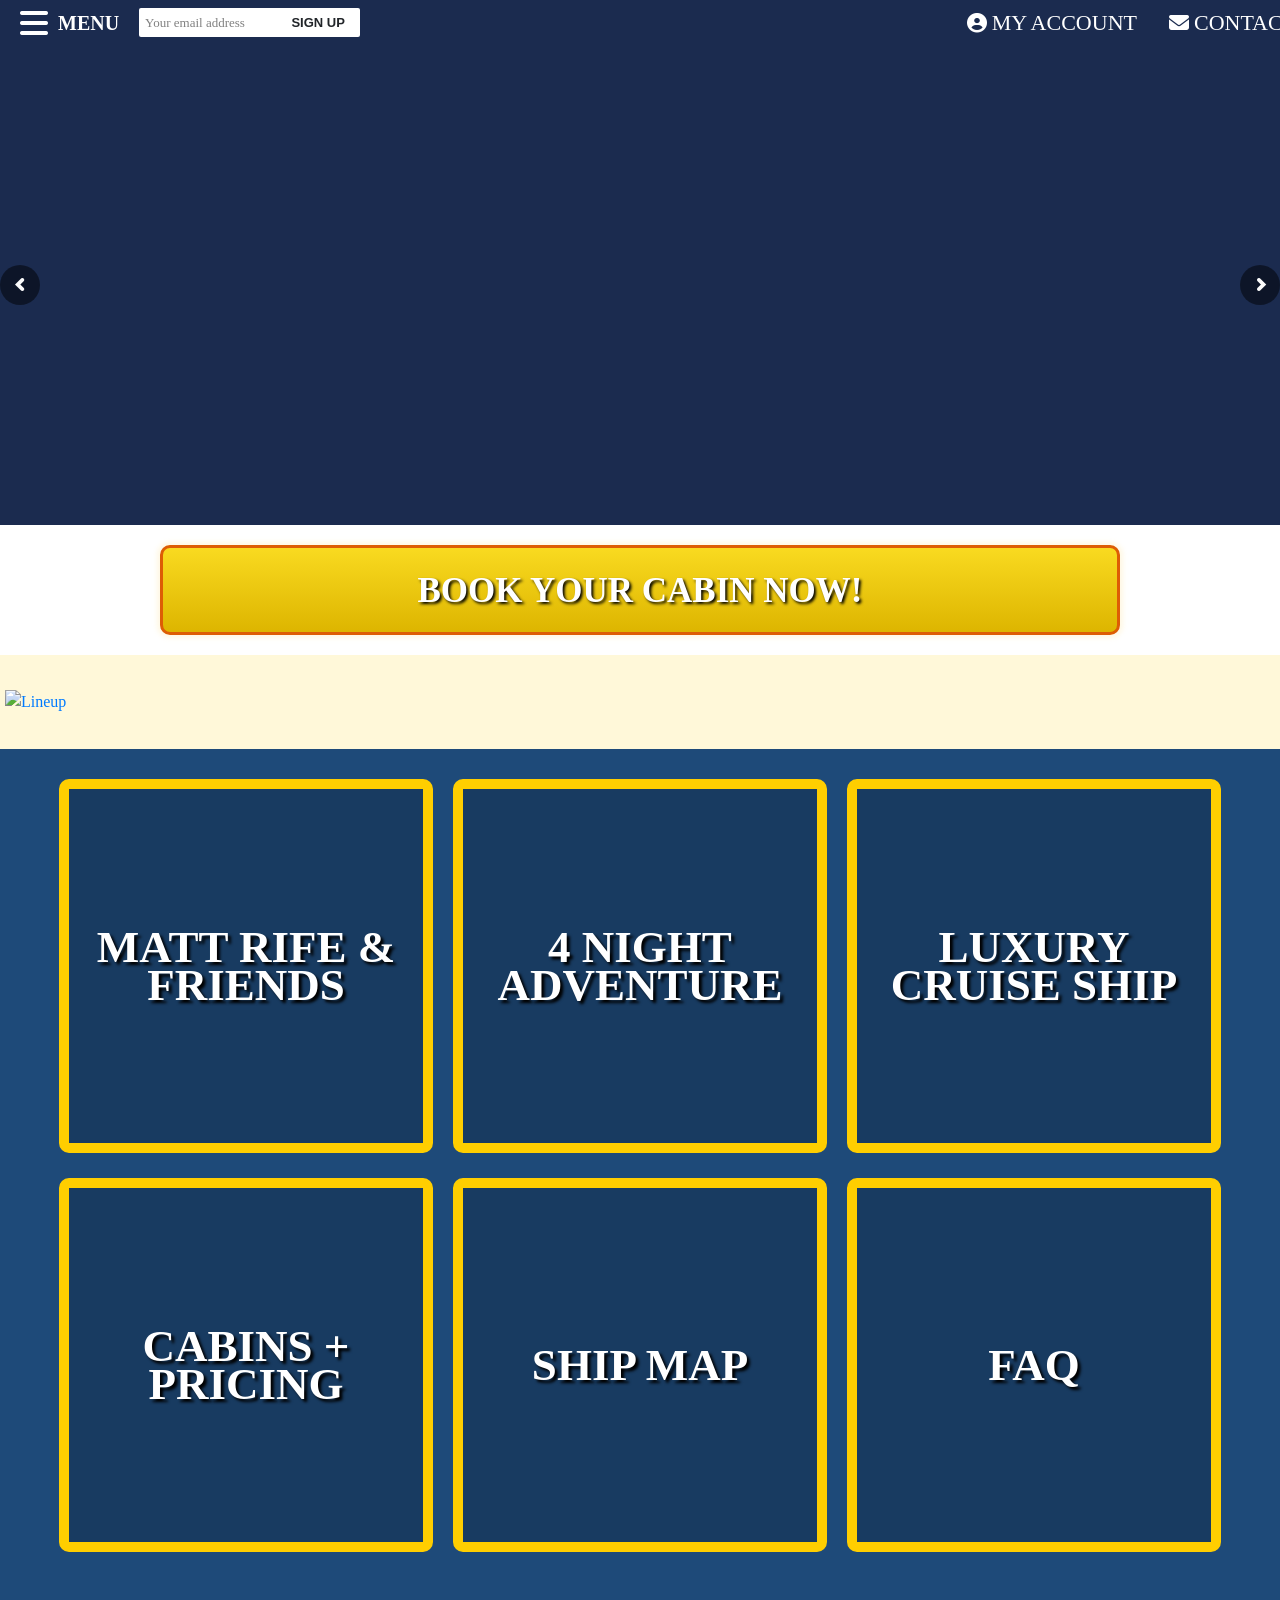
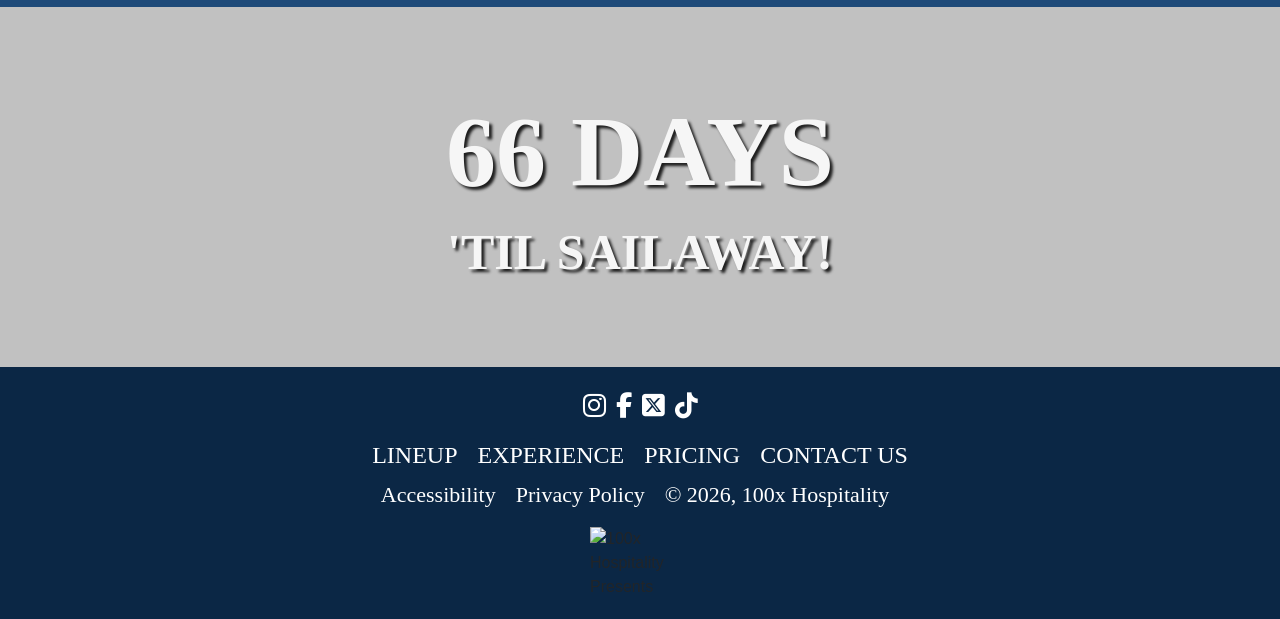
==== index.html @ 19cb4444 "initial commit" ====
<!DOCTYPE html>
<html class="no-js" lang="en-US">
<meta http-equiv="content-type" content="text/html;charset=UTF-8" />
<head>
  <meta charset="UTF-8" />
  <title>Suite Rife On Deck | Feb. 10-14, 2027 | MSC Poesia</title>
  <meta http-equiv="X-UA-Compatible" content="IE=edge">
  <meta name="viewport" content="width=device-width, initial-scale=1.0">
  <meta name="description" content="Matt Rife & friends take over the high seas for a 4 night comedy cruise aboard MSC Poesia!" />

    <!-- Fonts -->
    <link rel="preconnect" href="https://fonts.googleapis.com/">
    <link rel="preconnect" href="https://fonts.gstatic.com/" crossorigin>
    <link href="https://fonts.googleapis.com/css?family=Yanone+Kaffeesatz" rel="stylesheet">
    <link href="https://fonts.googleapis.com/css?family=Montserrat:700" rel="stylesheet">
    <link rel="stylesheet" href="https://cdn.jsdelivr.net/npm/@fortawesome/fontawesome-free@6.7.2/css/all.min.css">
    
    <!-- Theme core CSS (order matters — do not reorder) -->
    <link rel="stylesheet" href="assets/vendors/elementor-icons.css">
    <link rel="stylesheet" href="assets/vendors/elementor-frontend.css">
    <link rel="stylesheet" href="assets/vendors/magnific-popup.css">
    <link rel="stylesheet" href="assets/css/vendors.css">
    <link rel="stylesheet" href="assets/css/styles.css">
    <link rel="stylesheet" href="assets/css/blocks.css">
    <link rel="stylesheet" href="assets/css/custom-styles.css">
    <link rel="stylesheet" href="assets/css/homepage.css">
    <link rel="stylesheet" href="assets/vendors/revslider.css">

    <!-- Sticky nav positioning (real functional CSS — kept as-is) -->
    <style>
        section#announcement-bar.stuck { position: fixed; top: 0; width: 100%; }
        #nav-bar.stuck { top: 0px; }
        figure#book-now-button.stuck { top: 45px; }
        .page-template-infopages .stuck, #page-nav.stuck { top: 175px; }
        .page-nav { top: -175px; }
        .page-anchor { top: -215px; }

        @media (max-width:768px) {
            .page-template-infopages.hasAnnouncement #info-sidebar.stuck { top: 175px; }
        }
        @media (min-width:768px) {
            #info-sidebar { height: calc(100vh - 175px); }
        }
    </style>

    <!-- Custom design overrides (real, hand-authored styling — kept as-is) -->
    <style>
        .pt-header h4 { font-family: 'vinyl', sans-serif !important; }
        .countdown-inner h1 { text-shadow: 3px 3px 3px #000; opacity: 0.85 !important; }
        .pricing-grid .price-row-cell-header { background-color: #fcfcef; }
        .cta-item .grid-item-title { text-shadow: 3px 3px 3px #000; }
        .grid-item-title { line-height: 38px; }
        #book-now-inner #book-now-content { text-shadow: 2px 2px 3px #000000; }
        div#book-now-inner {
            border: 3px solid #dd5d05;
            box-shadow: 0px 0px 5px 3px rgba(255,245,219,0.75);
        }
        .button.lg-bttn, .lg-bttn.wp-block-button__link, button.lg-bttn[type="submit"] {
            padding: 10px 20px;
            font-size: 20px;
            margin: 0 10px;
            background-image: linear-gradient(#1e4a79, #3fadff);
            color: #ffffff;
        }
        .button.small-bttn, .small-bttn.wp-block-button__link, button.small-bttn[type="submit"] {
            font-size: 16px;
            width: 127px;
            padding: 10px 5px;
            background-image: linear-gradient(#1e4a79, #3fadff);
            color: #ffffff;
        }
        #deck-cross-section, #deck-map { height: 400px; }
        #sb_instagram .sbi_follow_btn a { font-size: 17px; }
        #nav-logo { margin-right: 0px !important; }
        #side-menu-inner li { padding: 0px 0px 0px 30px; }
        #nav-main .menu-item-has-children::after { font-size: 13px; }
        .pricing-grid .cell-content { font-size: 13px; }
        section#fp-lineup #fp-lineup-inner { padding: 5px 5px 5px 5px; }

        @media screen and (max-width: 765px) {
            section#fp-lineup { padding: 0px 0px 0px 0px !important; }
        }
        @media screen and (min-width:768px) {
            #social-bar-customer-support { right: -240px; }
        }
        #info-pages main .component-copy { text-align: justify; }
        .uai { left: 0px !important; top: 0px !important; bottom: 0px !important; }
        #side-menu-inner .fa-window-close { right: 25px; }

        @media (max-width: 768px) {
            div#book-now-inner #book-now-content {
                line-height: 25px !important;
                text-shadow: 2px 2px 3px #000000;
            }
        }
        #social-bar-customer-support { margin-right: 0px; }
        form textarea { width: 100%; }
        #hero-title h1 { text-shadow: 3px 3px 3px #000; opacity: 0.85; }
    </style>

    <!-- Favicons -->
    <link rel="icon" href="assets/images/favicon-32x32.png" sizes="32x32" />
    <link rel="icon" href="assets/images/favicon-192x192.png" sizes="192x192" />
    <link rel="apple-touch-icon" href="assets/images/favicon-180x180.png" />

    <script>
	window._tpt			??= {};
	window.SR7			??= {};
	_tpt.R				??= {};
	_tpt.R.fonts		??= {};
	_tpt.R.fonts.customFonts??= {};
	SR7.devMode			=  false;
	SR7.F 				??= {};
	SR7.G				??= {};
	SR7.LIB				??= {};
	SR7.E				??= {};
	SR7.E.gAddons		??= {};
	SR7.E.php 			??= {};
	SR7.E.nonce			= '4568f2b803';
	SR7.E.ajaxurl		= 'wp-admin/admin-ajax.html';
	SR7.E.resturl		= 'wp-json/index.html';
	SR7.E.slug_path		= 'revslider/revslider.html';
	SR7.E.slug			= 'revslider';
	SR7.E.plugin_url	= 'assets/vendors/';
	SR7.E.wp_plugin_url = 'assets/vendors/';
	SR7.E.revision		= '6.7.57';
	SR7.E.fontBaseUrl	= '';
	SR7.G.breakPoints 	= [1240,1024,768,480];
	SR7.G.fSUVW 		= false;
	SR7.E.modules 		= ['module','page','slide','layer','draw','animate','srtools','canvas','defaults','carousel','navigation','media','modifiers','migration'];
	SR7.E.libs 			= ['WEBGL'];
	SR7.E.css 			= ['csslp','cssbtns','cssfilters','cssnav','cssmedia'];
	SR7.E.resources		= {};
	SR7.E.ytnc			= false;
	SR7.JSON			??= {};
/*! Slider Revolution 7.0 - Page Processor */
!function(){"use strict";window.SR7??={},window._tpt??={},SR7.version="Slider Revolution 6.7.40",_tpt.getMobileZoom=()=>_tpt.is_mobile?document.documentElement.clientWidth/window.innerWidth:1,_tpt.getWinDim=function(t){_tpt.screenHeightWithUrlBar??=window.innerHeight;let e=SR7.F?.modal?.visible&&SR7.M[SR7.F.module.getIdByAlias(SR7.F.modal.requested)];_tpt.scrollBar=window.innerWidth!==document.documentElement.clientWidth||e&&window.innerWidth!==e.c.module.clientWidth,_tpt.winW=_tpt.getMobileZoom()*window.innerWidth-(_tpt.scrollBar||"prepare"==t?_tpt.scrollBarW??_tpt.mesureScrollBar():0),_tpt.winH=_tpt.getMobileZoom()*window.innerHeight,_tpt.winWAll=document.documentElement.clientWidth},_tpt.getResponsiveLevel=function(t,e){return SR7.G.fSUVW?_tpt.closestGE(t,window.innerWidth):_tpt.closestGE(t,_tpt.winWAll)},_tpt.mesureScrollBar=function(){let t=document.createElement("div");return t.className="RSscrollbar-measure",t.style.width="100px",t.style.height="100px",t.style.overflow="scroll",t.style.position="absolute",t.style.top="-9999px",document.body.appendChild(t),_tpt.scrollBarW=t.offsetWidth-t.clientWidth,document.body.removeChild(t),_tpt.scrollBarW},_tpt.loadCSS=async function(t,e,s){return s?_tpt.R.fonts.required[e].status=1:(_tpt.R[e]??={},_tpt.R[e].status=1),new Promise((i,n)=>{if(_tpt.isStylesheetLoaded(t))s?_tpt.R.fonts.required[e].status=2:_tpt.R[e].status=2,i();else{const o=document.createElement("link");o.rel="stylesheet";let l="text",r="css";o["type"]=l+"/"+r,o.href=t,o.onload=()=>{s?_tpt.R.fonts.required[e].status=2:_tpt.R[e].status=2,i()},o.onerror=()=>{s?_tpt.R.fonts.required[e].status=3:_tpt.R[e].status=3,n(new Error(`Failed to load CSS: ${t}`))},document.head.appendChild(o)}})},_tpt.addContainer=function(t){const{tag:e="div",id:s,class:i,datas:n,textContent:o,iHTML:l}=t,r=document.createElement(e);if(s&&""!==s&&(r.id=s),i&&""!==i&&(r.className=i),n)for(const[t,e]of Object.entries(n))"style"==t?r.style.cssText=e:r.setAttribute(`data-${t}`,e);return o&&(r.textContent=o),l&&(r.innerHTML=l),r},_tpt.collector=function(){return{fragment:new DocumentFragment,add(t){var e=_tpt.addContainer(t);return this.fragment.appendChild(e),e},append(t){t.appendChild(this.fragment)}}},_tpt.isStylesheetLoaded=function(t){let e=t.split("?")[0];return Array.from(document.querySelectorAll('link[rel="stylesheet"], link[rel="preload"]')).some(t=>t.href.split("?")[0]===e)},_tpt.preloader={requests:new Map,preloaderTemplates:new Map,show:function(t,e){if(!e||!t)return;const{type:s,color:i}=e;if(s<0||"off"==s)return;const n=`preloader_${s}`;let o=this.preloaderTemplates.get(n);o||(o=this.build(s,i),this.preloaderTemplates.set(n,o)),this.requests.has(t)||this.requests.set(t,{count:0});const l=this.requests.get(t);clearTimeout(l.timer),l.count++,1===l.count&&(l.timer=setTimeout(()=>{l.preloaderClone=o.cloneNode(!0),l.anim&&l.anim.kill(),void 0!==_tpt.gsap?l.anim=_tpt.gsap.fromTo(l.preloaderClone,1,{opacity:0},{opacity:1}):l.preloaderClone.classList.add("sr7-fade-in"),t.appendChild(l.preloaderClone)},150))},hide:function(t){if(!this.requests.has(t))return;const e=this.requests.get(t);e.count--,e.count<0&&(e.count=0),e.anim&&e.anim.kill(),0===e.count&&(clearTimeout(e.timer),e.preloaderClone&&(e.preloaderClone.classList.remove("sr7-fade-in"),e.anim=_tpt.gsap.to(e.preloaderClone,.3,{opacity:0,onComplete:function(){e.preloaderClone.remove()}})))},state:function(t){if(!this.requests.has(t))return!1;return this.requests.get(t).count>0},build:(t,e="#ffffff",s="")=>{if(t<0||"off"===t)return null;const i=parseInt(t);if(t="prlt"+i,isNaN(i))return null;if(_tpt.loadCSS(SR7.E.plugin_url+"public/css/preloaders/t"+i+".css","preloader_"+t),isNaN(i)||i<6){const n=`background-color:${e}`,o=1===i||2==i?n:"",l=3===i||4==i?n:"",r=_tpt.collector();["dot1","dot2","bounce1","bounce2","bounce3"].forEach(t=>r.add({tag:"div",class:t,datas:{style:l}}));const d=_tpt.addContainer({tag:"sr7-prl",class:`${t} ${s}`,datas:{style:o}});return r.append(d),d}{let n={};if(7===i){let t;e.startsWith("#")?(t=e.replace("#",""),t=`rgba(${parseInt(t.substring(0,2),16)}, ${parseInt(t.substring(2,4),16)}, ${parseInt(t.substring(4,6),16)}, `):e.startsWith("rgb")&&(t=e.slice(e.indexOf("(")+1,e.lastIndexOf(")")).split(",").map(t=>t.trim()),t=`rgba(${t[0]}, ${t[1]}, ${t[2]}, `),t&&(n.style=`border-top-color: ${t}0.65); border-bottom-color: ${t}0.15); border-left-color: ${t}0.65); border-right-color: ${t}0.15)`)}else 12===i&&(n.style=`background:${e}`);const o=[10,0,4,2,5,9,0,4,4,2][i-6],l=_tpt.collector(),r=l.add({tag:"div",class:"sr7-prl-inner",datas:n});Array.from({length:o}).forEach(()=>r.appendChild(l.add({tag:"span",datas:{style:`background:${e}`}})));const d=_tpt.addContainer({tag:"sr7-prl",class:`${t} ${s}`});return l.append(d),d}}},SR7.preLoader={show:(t,e)=>{"off"!==(SR7.M[t]?.settings?.pLoader?.type??"off")&&_tpt.preloader.show(e||SR7.M[t].c.module,SR7.M[t]?.settings?.pLoader??{color:"#fff",type:10})},hide:(t,e)=>{"off"!==(SR7.M[t]?.settings?.pLoader?.type??"off")&&_tpt.preloader.hide(e||SR7.M[t].c.module)},state:(t,e)=>_tpt.preloader.state(e||SR7.M[t].c.module)},_tpt.prepareModuleHeight=function(t){window.SR7.M??={},window.SR7.M[t.id]??={},"ignore"==t.googleFont&&(SR7.E.ignoreGoogleFont=!0);let e=window.SR7.M[t.id];if(null==_tpt.scrollBarW&&_tpt.mesureScrollBar(),e.c??={},e.states??={},e.settings??={},e.settings.size??={},t.fixed&&(e.settings.fixed=!0),e.c.module=document.querySelector("sr7-module#"+t.id),e.c.adjuster=e.c.module.getElementsByTagName("sr7-adjuster")[0],e.c.content=e.c.module.getElementsByTagName("sr7-content")[0],"carousel"==t.type&&(e.c.carousel=e.c.content.getElementsByTagName("sr7-carousel")[0]),null==e.c.module||null==e.c.module)return;t.plType&&t.plColor&&(e.settings.pLoader={type:t.plType,color:t.plColor}),void 0===t.plType||"off"===t.plType||SR7.preLoader.state(t.id)&&SR7.preLoader.state(t.id,e.c.module)||SR7.preLoader.show(t.id,e.c.module),_tpt.winW||_tpt.getWinDim("prepare"),_tpt.getWinDim();let s=""+e.c.module.dataset?.modal;"modal"==s||"true"==s||"undefined"!==s&&"false"!==s||(e.settings.size.fullWidth=t.size.fullWidth,e.LEV??=_tpt.getResponsiveLevel(window.SR7.G.breakPoints,t.id),t.vpt=_tpt.fillArray(t.vpt,5),e.settings.vPort=t.vpt[e.LEV],void 0!==t.el&&"720"==t.el[4]&&t.gh[4]!==t.el[4]&&"960"==t.el[3]&&t.gh[3]!==t.el[3]&&"768"==t.el[2]&&t.gh[2]!==t.el[2]&&delete t.el,e.settings.size.height=null==t.el||null==t.el[e.LEV]||0==t.el[e.LEV]||"auto"==t.el[e.LEV]?_tpt.fillArray(t.gh,5,-1):_tpt.fillArray(t.el,5,-1),e.settings.size.width=_tpt.fillArray(t.gw,5,-1),e.settings.size.minHeight=_tpt.fillArray(t.mh??[0],5,-1),e.cacheSize={fullWidth:e.settings.size?.fullWidth,fullHeight:e.settings.size?.fullHeight},void 0!==t.off&&(t.off?.t&&(e.settings.size.m??={})&&(e.settings.size.m.t=t.off.t),t.off?.b&&(e.settings.size.m??={})&&(e.settings.size.m.b=t.off.b),t.off?.l&&(e.settings.size.p??={})&&(e.settings.size.p.l=t.off.l),t.off?.r&&(e.settings.size.p??={})&&(e.settings.size.p.r=t.off.r),e.offsetPrepared=!0),_tpt.updatePMHeight(t.id,t,!0))},_tpt.updatePMHeight=(t,e,s)=>{let i=SR7.M[t];var n=i.settings.size.fullWidth?_tpt.winW:i.c.module.parentNode.offsetWidth;n=0===n||isNaN(n)?_tpt.winW:n;let o=i.settings.size.width[i.LEV]||i.settings.size.width[i.LEV++]||i.settings.size.width[i.LEV--]||n,l=i.settings.size.height[i.LEV]||i.settings.size.height[i.LEV++]||i.settings.size.height[i.LEV--]||0,r=i.settings.size.minHeight[i.LEV]||i.settings.size.minHeight[i.LEV++]||i.settings.size.minHeight[i.LEV--]||0;if(l="auto"==l?0:l,l=parseInt(l),"carousel"!==e.type&&(n-=parseInt(e.onw??0)||0),i.MP=!i.settings.size.fullWidth&&n<o||_tpt.winW<o?Math.min(1,n/o):1,e.size.fullScreen||e.size.fullHeight){let t=parseInt(e.fho)||0,s=(""+e.fho).indexOf("%")>-1;e.newh=_tpt.winH-(s?_tpt.winH*t/100:t)}else e.newh=i.MP*Math.max(l,r);if(e.newh+=(parseInt(e.onh??0)||0)+(parseInt(e.carousel?.pt)||0)+(parseInt(e.carousel?.pb)||0),void 0!==e.slideduration&&(e.newh=Math.max(e.newh,parseInt(e.slideduration)/3)),e.shdw&&_tpt.buildShadow(e.id,e),i.c.adjuster.style.height=e.newh+"px",i.c.module.style.height=e.newh+"px",i.c.content.style.height=e.newh+"px",i.states.heightPrepared=!0,i.dims??={},i.dims.moduleRect=i.c.module.getBoundingClientRect(),i.c.content.style.left="-"+i.dims.moduleRect.left+"px",!i.settings.size.fullWidth)return s&&requestAnimationFrame(()=>{n!==i.c.module.parentNode.offsetWidth&&_tpt.updatePMHeight(e.id,e)}),void _tpt.bgStyle(e.id,e,window.innerWidth==_tpt.winW,!0);_tpt.bgStyle(e.id,e,window.innerWidth==_tpt.winW,!0),requestAnimationFrame(function(){s&&requestAnimationFrame(()=>{n!==i.c.module.parentNode.offsetWidth&&_tpt.updatePMHeight(e.id,e)})}),i.earlyResizerFunction||(i.earlyResizerFunction=function(){requestAnimationFrame(function(){_tpt.getWinDim(),_tpt.moduleDefaults(e.id,e),_tpt.updateSlideBg(t,!0)})},window.addEventListener("resize",i.earlyResizerFunction))},_tpt.buildShadow=function(t,e){let s=SR7.M[t];null==s.c.shadow&&(s.c.shadow=document.createElement("sr7-module-shadow"),s.c.shadow.classList.add("sr7-shdw-"+e.shdw),s.c.content.appendChild(s.c.shadow))},_tpt.bgStyle=async(t,e,s,i,n)=>{const o=SR7.M[t];if((e=e??o.settings).fixed&&!o.c.module.classList.contains("sr7-top-fixed")&&(o.c.module.classList.add("sr7-top-fixed"),o.c.module.style.position="fixed",o.c.module.style.width="100%",o.c.module.style.top="0px",o.c.module.style.left="0px",o.c.module.style.pointerEvents="none",o.c.module.style.zIndex=5e3,o.c.content.style.pointerEvents="none"),null==o.c.bgcanvas){let t=document.createElement("sr7-module-bg"),l=!1;if("string"==typeof e?.bg?.color&&e?.bg?.color.includes("{"))if(_tpt.gradient&&_tpt.gsap)e.bg.color=_tpt.gradient.convert(e.bg.color);else try{let t=JSON.parse(e.bg.color);(t?.orig||t?.string)&&(e.bg.color=JSON.parse(e.bg.color))}catch(t){return}let r="string"==typeof e?.bg?.color?e?.bg?.color||"transparent":e?.bg?.color?.string??e?.bg?.color?.orig??e?.bg?.color?.color??"transparent";if(t.style["background"+(String(r).includes("grad")?"":"Color")]=r,("transparent"!==r||n)&&(l=!0),o.offsetPrepared&&(t.style.visibility="hidden"),e?.bg?.image?.src&&(t.style.backgroundImage=`url(%24%7be1d2c.html?.bg?.image.src})`,t.style.backgroundSize=""==(e.bg.image?.size??"")?"cover":e.bg.image.size,t.style.backgroundPosition=e.bg.image.position,t.style.backgroundRepeat=""==e.bg.image.repeat||null==e.bg.image.repeat?"no-repeat":e.bg.image.repeat,l=!0),!l)return;o.c.bgcanvas=t,e.size.fullWidth?t.style.width=_tpt.winW-(s&&_tpt.winH<document.body.offsetHeight?_tpt.scrollBarW:0)+"px":i&&(t.style.width=o.c.module.offsetWidth+"px"),e.sbt?.use?o.c.content.appendChild(o.c.bgcanvas):o.c.module.appendChild(o.c.bgcanvas)}o.c.bgcanvas.style.height=void 0!==e.newh?e.newh+"px":("carousel"==e.type?o.dims.module.h:o.dims.content.h)+"px",o.c.bgcanvas.style.left=!s&&e.sbt?.use||o.c.bgcanvas.closest("SR7-CONTENT")?"0px":"-"+(o?.dims?.moduleRect?.left??0)+"px"},_tpt.updateSlideBg=function(t,e){const s=SR7.M[t];let i=s.settings;s?.c?.bgcanvas&&(i.size.fullWidth?s.c.bgcanvas.style.width=_tpt.winW-(e&&_tpt.winH<document.body.offsetHeight?_tpt.scrollBarW:0)+"px":preparing&&(s.c.bgcanvas.style.width=s.c.module.offsetWidth+"px"))},_tpt.moduleDefaults=(t,e)=>{let s=SR7.M[t];null!=s&&null!=s.c&&null!=s.c.module&&(s.dims??={},s.dims.moduleRect=s.c.module.getBoundingClientRect(),s.c.content.style.left="-"+s.dims.moduleRect.left+"px",s.c.content.style.width=_tpt.winW-_tpt.scrollBarW+"px","carousel"==e.type&&(s.c.module.style.overflow="visible"),_tpt.bgStyle(t,e,window.innerWidth==_tpt.winW))},_tpt.getOffset=t=>{var e=t.getBoundingClientRect(),s=window.pageXOffset||document.documentElement.scrollLeft,i=window.pageYOffset||document.documentElement.scrollTop;return{top:e.top+i,left:e.left+s}},_tpt.fillArray=function(t,e){let s,i;t=Array.isArray(t)?t:[t];let n=Array(e),o=t.length;for(i=0;i<t.length;i++)n[i+(e-o)]=t[i],null==s&&"#"!==t[i]&&(s=t[i]);for(let t=0;t<e;t++)void 0!==n[t]&&"#"!=n[t]||(n[t]=s),s=n[t];return n},_tpt.closestGE=function(t,e){let s=Number.MAX_VALUE,i=-1;for(let n=0;n<t.length;n++)t[n]-1>=e&&t[n]-1-e<s&&(s=t[n]-1-e,i=n);return++i}}();</script>
</head>
<body class="home wp-singular page-template-default page page-id-7 wp-custom-logo wp-theme-c9theme manage-default ally-default esm-default elementor-default elementor-page elementor-page-7  " data-template="base.twig">
  <section id="lineup-cards" role="contentinfo" aria-label="Artist Card">
  <div class="lineup-cards-bg" role="none"></div>

  <nav id="lineup-card-nav-top" aria-label="Artist Card Navigation" role="navigation">
    <i class="fas fa-arrow-left prev-artist" role="button" aria-label="Previous Artist"></i>
    <i id="lineup-card-exit" class="fas fa-times" role="button" aria-label="Exit Card"></i>
    <i class="next-artist fas fa-arrow-right" aria-label="Next Artist"></i>
  </nav>

  <div class="card">
    <div class="main-img"></div>
    <h3 class="title"></h3>

    <div class="set-times">
      <h4>SET TIMES</h4>
      <div class="set-times-inner"></div>
    </div>

    <div class="bio"></div>
    <div class="video-embed"></div>

    <div class="socials">
      <a class="fb" target="_blank" href="https://www.facebook.com/suiterifeondeck"><i class="fab fa-facebook-f"></i></a>
      <a class="twitter" target="_blank" href="https://x.com/suiterifeondeck"><i class="fab fa-twitter"></i></a>
      <a class="insta" target="_blank" href="https://www.instagram.com/suiterifeondeck"><i class="fab fa-instagram"></i></a>
      <a class="yt" target="_blank" href="#"><i class="fab fa-youtube"></i></a>
      <a class="spotify" target="_blank" href="#"><i class="fab fa-spotify"></i></a>
    </div>

    <div class="pagination">
      <div class="prev-artist">
        <i class="far fa-arrow-alt-circle-left"></i><h5>Previous Artist</h5>
      </div>
      <div class="next-artist">
        <h5>Next Artist</h5><i class="far fa-arrow-alt-circle-right"></i>
      </div>
    </div>
  </div>
</section>

<div id="parallax-mirror"></div>

		<header class="announcementSticky">
  <div class="wrapper header-inner header-frontpage">

    <section id="announcement-bar"></section>

    <section id="nav-bar">
      <div id="nav-bar-inner">
        <div class="nav-bar-left">
          <div class="side-menu-bttn" role="button">
            <i class="fa-solid fa-bars menu-button"></i>
            <h5>MENU</h5>
          </div>

          <form id="header-signup-form">
  <div class="mc4wp-form-fields">
    <div id="header-signup">
      <input type="email" name="EMAIL" placeholder="Your email address" required />
      <i class="fas fa-envelope"></i>
      <input type="submit" value="Sign up" />
    </div>
  </div>
</form>
        </div>

        <div class="nav-bar-right" id="social-bar-customer-support">
          <a target="_blank" href="login.html">
            <i class="fas fa-user-circle"></i><span>My Account</span>
          </a>
          <a href="contact.html">
            <i class="fas fa-envelope"></i><span>Contact Us</span>
          </a>

          <div id="nav-logo">
            <a href="index.html">
              <img src="https://suiterifeondeck.com/wp-content/uploads/2026/07/srod2027_nav-logo.svg" alt="Suite Rife On Deck" />
            </a>
          </div>
        </div>
      </div>
    </section>

    <section id="header-art">
      <sr7-module data-alias="home-slider" data-id="8" id="SR7_8_1" class="rs-ov-hidden" data-version="6.7.57">
        <sr7-adjuster></sr7-adjuster>
        <sr7-content>
          <sr7-slide id="SR7_8_1-16" data-key="16">
            <sr7-bg id="SR7_8_1-16-13" class="sr7-layer">
              <noscript><img src="https://suiterifeondeck.com/wp-content/uploads/2026/07/srod2027-primary-header-bkg-1.webp" alt="srod2027-primary-header-bkg-1"></noscript>
            </sr7-bg>
          </sr7-slide>
          <sr7-slide id="SR7_8_1-18" data-key="18">
            <sr7-bg id="SR7_8_1-18-14" class="sr7-layer">
              <noscript><img src="https://suiterifeondeck.com/wp-content/uploads/2026/07/Water-bkg-1.webp" alt="Water-bkg-1"></noscript>
            </sr7-bg>
          </sr7-slide>
          <sr7-slide id="SR7_8_1-19" data-key="19">
            <sr7-bg id="SR7_8_1-19-15" class="sr7-layer">
              <noscript><img src="https://suiterifeondeck.com/wp-content/uploads/2026/07/srod2027_temp_Primary-header-3.webp" alt="srod2027_temp_Primary-header"></noscript>
            </sr7-bg>
          </sr7-slide>
          <sr7-slide id="SR7_8_1-17" data-key="17"></sr7-slide>
        </sr7-content>

        <image_lists style="display:none">
  <img data-src="https://suiterifeondeck.com/wp-content/uploads/2026/07/srod2027-primary-mobile-bkg-1.webp" data-libid="11374" data-lib="medialibrary" title="srod2027-primary-mobile-bkg-1" width="0" height="0" data-dbsrc="Ly9zdWl0ZXJpZmVvbmRlY2suY29tL3dwLWNvbnRlbnQvdXBsb2Fkcy8yMDI2LzA3L3Nyb2QyMDI3LXByaW1hcnktbW9iaWxlLWJrZy0xLndlYnA="/>
  <img data-src="https://suiterifeondeck.com/wp-content/uploads/2026/07/srod2027-primary-header-logo-mobile.png" data-libid="11375" data-lib="medialibrary" title="srod2027-primary-header-logo-mobile" width="0" height="0" data-dbsrc="Ly9zdWl0ZXJpZmVvbmRlY2suY29tL3dwLWNvbnRlbnQvdXBsb2Fkcy8yMDI2LzA3L3Nyb2QyMDI3LXByaW1hcnktaGVhZGVyLWxvZ28tbW9iaWxlLnBuZw=="/>
  <img data-src="https://suiterifeondeck.com/wp-content/uploads/2026/07/srod2027-primary-header-logo.png" data-libid="11361" data-lib="medialibrary" title="srod2027-primary-header-logo" width="0" height="0" data-dbsrc="Ly9zdWl0ZXJpZmVvbmRlY2suY29tL3dwLWNvbnRlbnQvdXBsb2Fkcy8yMDI2LzA3L3Nyb2QyMDI3LXByaW1hcnktaGVhZGVyLWxvZ28ucG5n"/>
  <img data-src="https://suiterifeondeck.com/wp-content/uploads/2026/07/srod2027-mr.webp" data-libid="11359" data-lib="medialibrary" title="srod2027-mr" width="0" height="0" data-dbsrc="Ly9zdWl0ZXJpZmVvbmRlY2suY29tL3dwLWNvbnRlbnQvdXBsb2Fkcy8yMDI2LzA3L3Nyb2QyMDI3LW1yLndlYnA="/>
  <img data-src="https://suiterifeondeck.com/wp-content/uploads/2026/07/srod2027-header-tags.png" data-libid="11358" data-lib="medialibrary" title="srod2027-header-tags" width="0" height="0" data-dbsrc="Ly9zdWl0ZXJpZmVvbmRlY2suY29tL3dwLWNvbnRlbnQvdXBsb2Fkcy8yMDI2LzA3L3Nyb2QyMDI3LWhlYWRlci10YWdzLnBuZw=="/>
  <img data-src="https://suiterifeondeck.com/wp-content/uploads/2026/07/srod2027-mr-mobile.webp" data-libid="11373" data-lib="medialibrary" title="srod2027-mr-mobile" width="0" height="0" data-dbsrc="Ly9zdWl0ZXJpZmVvbmRlY2suY29tL3dwLWNvbnRlbnQvdXBsb2Fkcy8yMDI2LzA3L3Nyb2QyMDI3LW1yLW1vYmlsZS53ZWJw"/>
  <img data-src="https://suiterifeondeck.com/wp-content/uploads/2026/07/srod2027-primary-header-bkg-1.webp" data-libid="11360" data-lib="medialibrary" title="srod2027-primary-header-bkg-1" width="0" height="0" data-dbsrc="Ly9zdWl0ZXJpZmVvbmRlY2suY29tL3dwLWNvbnRlbnQvdXBsb2Fkcy8yMDI2LzA3L3Nyb2QyMDI3LXByaW1hcnktaGVhZGVyLWJrZy0xLndlYnA="/>
  <img data-src="https://suiterifeondeck.com/wp-content/uploads/2019/04/c9-hero-logo.png" data-libid="616" data-lib="medialibrary" width="0" height="0" data-dbsrc="Ly9zdWl0ZXJpZmVvbmRlY2suY29tL3dwLWNvbnRlbnQvdXBsb2Fkcy8yMDE5LzA0L2M5LWhlcm8tbG9nby5wbmc="/>
  <img data-src="https://suiterifeondeck.com/wp-content/uploads/2026/07/slide_lineup-1.webp" data-libid="11420" data-lib="medialibrary" title="slide_lineup-1" width="0" height="0" data-dbsrc="Ly9zdWl0ZXJpZmVvbmRlY2suY29tL3dwLWNvbnRlbnQvdXBsb2Fkcy8yMDI2LzA3L3NsaWRlX2xpbmV1cC0xLndlYnA="/>
  <img data-src="https://suiterifeondeck.com/wp-content/uploads/2026/07/slide_lineup-2.webp" data-libid="11421" data-lib="medialibrary" title="slide_lineup-2" width="0" height="0" data-dbsrc="Ly9zdWl0ZXJpZmVvbmRlY2suY29tL3dwLWNvbnRlbnQvdXBsb2Fkcy8yMDI2LzA3L3NsaWRlX2xpbmV1cC0yLndlYnA="/>
  <img data-src="https://suiterifeondeck.com/wp-content/uploads/2026/07/slide_lineup-3.webp" data-libid="11422" data-lib="medialibrary" title="slide_lineup-3" width="0" height="0" data-dbsrc="Ly9zdWl0ZXJpZmVvbmRlY2suY29tL3dwLWNvbnRlbnQvdXBsb2Fkcy8yMDI2LzA3L3NsaWRlX2xpbmV1cC0zLndlYnA="/>
  <img data-src="https://suiterifeondeck.com/wp-content/uploads/2026/07/Water-bkg-1.webp" data-libid="11419" data-lib="medialibrary" title="Water-bkg-1" width="0" height="0" data-dbsrc="Ly9zdWl0ZXJpZmVvbmRlY2suY29tL3dwLWNvbnRlbnQvdXBsb2Fkcy8yMDI2LzA3L1dhdGVyLWJrZy0xLndlYnA="/>
  <img data-src="https://suiterifeondeck.com/wp-content/uploads/2026/07/slide_payment-2-rev3.webp" data-libid="11627" data-lib="medialibrary" title="slide_payment-2-rev3" width="0" height="0" data-dbsrc="Ly9zdWl0ZXJpZmVvbmRlY2suY29tL3dwLWNvbnRlbnQvdXBsb2Fkcy8yMDI2LzA3L3NsaWRlX3BheW1lbnQtMi1yZXYzLndlYnA="/>
  <img data-src="https://suiterifeondeck.com/wp-content/uploads/2026/07/slide_payment-2-rev2.webp" data-libid="11589" data-lib="medialibrary" title="slide_payment-2-rev2" width="0" height="0" data-dbsrc="Ly9zdWl0ZXJpZmVvbmRlY2suY29tL3dwLWNvbnRlbnQvdXBsb2Fkcy8yMDI2LzA3L3NsaWRlX3BheW1lbnQtMi1yZXYyLndlYnA="/>
  <img data-src="https://suiterifeondeck.com/wp-content/uploads/2026/07/slide_mobile-payment-2-rev3.webp" data-libid="11626" data-lib="medialibrary" title="slide_mobile-payment-2-rev3" width="0" height="0" data-dbsrc="Ly9zdWl0ZXJpZmVvbmRlY2suY29tL3dwLWNvbnRlbnQvdXBsb2Fkcy8yMDI2LzA3L3NsaWRlX21vYmlsZS1wYXltZW50LTItcmV2My53ZWJw"/>
  <img data-src="https://suiterifeondeck.com/wp-content/uploads/2026/07/slide_mobile-payment-2-rev.webp" data-libid="11586" data-lib="medialibrary" title="slide_mobile-payment-2-rev" width="0" height="0" data-dbsrc="Ly9zdWl0ZXJpZmVvbmRlY2suY29tL3dwLWNvbnRlbnQvdXBsb2Fkcy8yMDI2LzA3L3NsaWRlX21vYmlsZS1wYXltZW50LTItcmV2LndlYnA="/>
  <img data-src="https://suiterifeondeck.com/wp-content/uploads/2026/07/slide_mobile-payment-overlay.webp" data-libid="11428" data-lib="medialibrary" title="slide_mobile-payment-overlay" width="0" height="0" data-dbsrc="Ly9zdWl0ZXJpZmVvbmRlY2suY29tL3dwLWNvbnRlbnQvdXBsb2Fkcy8yMDI2LzA3L3Nyb2QyMDI3X3RlbXBfUHJpbWFyeS1oZWFkZXItMy53ZWJw"/>
  <img data-src="https://suiterifeondeck.com/wp-content/uploads/2026/07/srod2027_temp_Primary-header-3.webp" data-libid="11425" data-lib="medialibrary" title="srod2027_temp_Primary-header" width="0" height="0" data-dbsrc="Ly9zdWl0ZXJpZmVvbmRlY2suY29tL3dwLWNvbnRlbnQvdXBsb2Fkcy8yMDI2LzA3L3Nyb2QyMDI3X3RlbXBfUHJpbWFyeS1oZWFkZXItMy53ZWJw"/>
</image_lists>
      </sr7-module>

      <script>
        window.SR7 ??= {};
        SR7.PMH ??= {};
        SR7.PMH["SR7_8_1"] = {
          cn: 100, state: false,
          fn: function () {
            if (window._tpt !== undefined && window._tpt.prepareModuleHeight !== undefined) {
              _tpt.prepareModuleHeight({
                id: "SR7_8_1", el: [750,750,768,960,1200], type: 'standard', shdw: '0',
                gh: [750,750,768,960,1200], gw: [2000,2000,1024,778,1200],
                vpt: ['-200px','-200px','-200px','-200px','-200px'],
                size: { fullWidth: true, fullHeight: false }, mh: '0', onh: 0, onw: 0,
                bg: { color: '{"orig":"transparent","type":"solid","string":"transparent"}' }
              });
              SR7.PMH["SR7_8_1"].state = true;
            } else if (SR7.PMH["SR7_8_1"].cn-- > 0) {
              setTimeout(SR7.PMH["SR7_8_1"].fn, 19);
            }
          }
        };
        SR7.PMH["SR7_8_1"].fn();
      </script>
    </section>

    <section id="side-menu">
      <nav id="side-menu-inner">
        <div id="nav-logo">
          <a href="index.html">
            <img src="https://suiterifeondeck.com/wp-content/uploads/2026/07/srod2027_menu-logo-1.png" alt="Suite Rife On Deck" />
          </a>
        </div>

        <ul>
          <li class="menu-item current-menu-item"><a href="index.html">Home</a></li>
          <li class="menu-item"><a href="lineup/index.html">Lineup</a></li>
          <li class="menu-item"><a href="experience/index.html">Experience</a></li>
          <li class="menu-item"><a href="poesia/index.html">Cruise Ship</a></li>
          <li class="menu-item"><a href="pricing/index.html">Pricing + Cabins</a></li>
          <li class="menu-item"><a href="info-and-faqs/index.html">Booking Info</a></li>
          <li class="menu-item"><a href="deck-plans/index.html">Deck Plans</a></li>
          <li class="menu-item"><a href="yachtclub/index.html">Yacht Club</a></li>
          <li class="menu-item"><a href="ticketed-shows/index.html">Matt's Shows</a></li>
          <li class="menu-item"><a href="info-and-faqs/index.html">Event Info &amp; FAQs</a></li>
          <li class="menu-item"><a target="_blank" href="https://100x-hospitality-rzlyst.myklpages.com/l/RGQhV3">Sign Up For Texts!</a></li>
        </ul>

        <div id="nav-bottom">
          <h3>Follow Us:</h3>
          <div class="socials">
            <div class="social-icon"><a target="_blank" href="https://www.instagram.com/suiterifeondeck"><i class="fab fa-instagram"></i></a></div>
            <div class="social-icon"><a target="_blank" href="https://www.facebook.com/suiterifeondeck"><i class="fab fa-facebook-f"></i></a></div>
            <div class="social-icon"><a target="_blank" href="https://x.com/suiterifeondeck"><i class="fa-brands fa-square-x-twitter"></i></a></div>
            <div class="social-icon"><a target="_blank" href="https://www.tiktok.com/@avestaentertainmentv"><i class="fa-brands fa-tiktok"></i></a></div>
          </div>

          <form id="footer-signup-form">
            <div id="header-signup">
              <input type="email" name="EMAIL" placeholder="Your email address" required />
              <i class="fas fa-envelope"></i>
              <input type="submit" value="Sign up" />
            </div>
          </form>
        </div>

        <i class="fa fa-window-close side-menu-bttn" id="side-menu-close"></i>
      </nav>
    </section>

  </div>

  <div id="book-now-bar" role="button" aria-label="Book Now">
    <figure id="book-now-button" class="isSticky">
      <div class="section-background"></div>
      <a href="booking.html" target="_blank">
        <div id="book-now-inner" class="c9-block acf-block">
          <div id="book-now-content" class="desktop"><h2>BOOK YOUR CABIN NOW!</h2></div>
          <div id="book-now-content" class="mobile"><h3>BOOK NOW</h3></div>
        </div>
      </a>
    </figure>
  </div>
</header>

		<section id="content" role="main">
  <div class="wrapper">
    <div>

      <section id="fp-lineup" class="section1">
        <div class="section-background"></div>
        <div id="fp-lineup-inner">
          <a href="lineup/index.html">
            <img id="desktop-lineup" src="https://suiterifeondeck.com/wp-content/uploads/2026/07/srod2027-web_lineup_desktop.webp" alt="Lineup" />
            <img id="mobile-lineup" src="https://suiterifeondeck.com/wp-content/uploads/2026/07/srod2027-web_lineup_mobile.webp" alt="Lineup" />
          </a>
        </div>
      </section>

      <section id="fp-grid_section" class="section2">
        <div class="section-background"></div>
        <div class="container">

          <div class="row">
            <div class="col-md-4 col-sm-6 col-xs-12 grid-item cta-item">
              <div class="grid-item-inner">
                <a href="lineup/index.html">
                  <div class="grid-item-img img-focus" style="background-image:url('https://c9-suite-rife.s3.amazonaws.com/wp-content/uploads/2026/07/14154534/Matt_Rife_show-1024x683.webp')"></div>
                  <h3 class="grid-item-title" style="font-size:45px;">Matt Rife &amp; Friends</h3>
                  <div class="grid-item-overlay" style="opacity:0.2"></div>
                </a>
              </div>
            </div>

            <div class="col-md-4 col-sm-6 col-xs-12 grid-item cta-item">
              <div class="grid-item-inner">
                <a href="experience/index.html">
                  <div class="grid-item-img img-focus" style="background-image:url('https://c9-suite-rife.s3.amazonaws.com/wp-content/uploads/2026/07/14173858/guests_theme_7-1024x683.webp')"></div>
                  <h3 class="grid-item-title" style="font-size:45px;">4 Night Adventure</h3>
                  <div class="grid-item-overlay" style="opacity:0.2"></div>
                </a>
              </div>
            </div>

            <div class="col-md-4 col-sm-6 col-xs-12 grid-item cta-item">
              <div class="grid-item-inner">
                <a href="poesia/index.html">
                  <div class="grid-item-img img-focus" style="background-image:url('https://c9-jam-cruise.s3.amazonaws.com/wp-content/uploads/2026/06/17180426/JC23_Experience-Ship-1024x683.webp')"></div>
                  <h3 class="grid-item-title" style="font-size:45px;">Luxury Cruise Ship</h3>
                  <div class="grid-item-overlay" style="opacity:0.2"></div>
                </a>
              </div>
            </div>
          </div>

          <div class="row">
            <div class="col-md-4 col-sm-6 col-xs-12 grid-item cta-item">
              <div class="grid-item-inner">
                <a href="pricing/index.html">
                  <div class="grid-item-img img-focus" style="background-image:url('https://c9-jam-cruise.s3.amazonaws.com/wp-content/uploads/2026/06/27193338/poesia-cabin-balcony-1-1024x683.webp')"></div>
                  <h3 class="grid-item-title" style="font-size:45px;">Cabins + Pricing</h3>
                  <div class="grid-item-overlay" style="opacity:0.2"></div>
                </a>
              </div>
            </div>

            <div class="col-md-4 col-sm-6 col-xs-12 grid-item cta-item">
              <div class="grid-item-inner">
                <a href="deck-plans/index.html">
                  <div class="grid-item-img img-focus" style="background-image:url('https://c9-jam-cruise.s3.amazonaws.com/wp-content/uploads/2026/06/27002854/poesia_pool-deck_2b-1024x1008.webp')"></div>
                  <h3 class="grid-item-title" style="font-size:45px;">Ship Map</h3>
                  <div class="grid-item-overlay" style="opacity:0.2"></div>
                </a>
              </div>
            </div>

            <div class="col-md-4 col-sm-6 col-xs-12 grid-item cta-item">
              <div class="grid-item-inner">
                <a href="info-and-faqs/index.html">
                  <div class="grid-item-img img-focus" style="background-image:url('https://c9-suite-rife.s3.amazonaws.com/wp-content/uploads/2026/07/14162031/guests_theme_1-1024x683.webp')"></div>
                  <h3 class="grid-item-title" style="font-size:45px;">FAQ</h3>
                  <div class="grid-item-overlay" style="opacity:0.2"></div>
                </a>
              </div>
            </div>
          </div>

        </div>
      </section>

      <section id="fp-countdown">
        <div class="parallax-window image-break" data-parallax="scroll" data-image-src="https://c9-suite-rife.s3.amazonaws.com/wp-content/uploads/2026/07/14161445/ship_water_2.webp"></div>
        <div id="countdown-overlay"></div>
        <div class="countdown">
          <div class="countdown-inner">
            <h1 class="countdown-start" data-time="February 10, 2027 17:00:00" style="font-size:100px;color:#ffffff;">DAYS</h1>
            <h1 class="countdown-2nd-line" style="font-size:50px;color:#ffffff;">'TIL SAILAWAY!</h1>
          </div>
        </div>
      </section>

    </div>
  </div>
</section>

					<footer id="footer">
  <div id="footer-inner">

    <div id="footer-social-bar">
      <div class="socials">
        <div class="social-icon"><a target="_blank" href="https://www.instagram.com/suiterifeondeck"><i class="fab fa-instagram"></i></a></div>
        <div class="social-icon"><a target="_blank" href="https://www.facebook.com/suiterifeondeck"><i class="fab fa-facebook-f"></i></a></div>
        <div class="social-icon"><a target="_blank" href="https://x.com/suiterifeondeck"><i class="fa-brands fa-square-x-twitter"></i></a></div>
        <div class="social-icon"><a target="_blank" href="https://www.tiktok.com/@avestaentertainmentv"><i class="fa-brands fa-tiktok"></i></a></div>
      </div>
    </div>

    <div id="footer-menu">
      <ul>
        <li class="menu-item"><a href="lineup/index.html">Lineup</a></li>
        <li class="menu-item"><a href="experience/index.html">Experience</a></li>
        <li class="menu-item"><a href="pricing/index.html">Pricing</a></li>
        <li class="menu-item"><a href="contact-us/index.html">Contact Us</a></li>
      </ul>
    </div>

    <div id="footer-submenu">
      <ul>
        <li class="menu-item"><a href="accessibility/index.html">Accessibility</a></li>
        <li class="menu-item"><a href="https://www.100xhospitality.com/privacy-policy/">Privacy Policy</a></li>
        <li class="menu-item"><a href="https://www.100xhospitality.com/">© 2026, 100x Hospitality</a></li>
      </ul>
    </div>

    <div id="footer-logo-optional">
      <img src="https://c9-suite-rife.s3.amazonaws.com/wp-content/uploads/2026/07/21161252/100x-presents-white.png" alt="100x Hospitality Presents" />
    </div>

    <div class="socials">
      <div class="social-icon"><a target="_blank" href="https://www.instagram.com/suiterifeondeck"><i class="fab fa-instagram"></i></a></div>
      <div class="social-icon"><a target="_blank" href="https://www.facebook.com/suiterifeondeck"><i class="fab fa-facebook-f"></i></a></div>
      <div class="social-icon"><a target="_blank" href="https://x.com/suiterifeondeck"><i class="fa-brands fa-square-x-twitter"></i></a></div>
      <div class="social-icon"><a target="_blank" href="https://www.tiktok.com/@avestaentertainmentv"><i class="fa-brands fa-tiktok"></i></a></div>
    </div>

  </div>
</footer>
<script src="https://code.jquery.com/jquery-3.7.1.min.js"></script>
<script src="https://cdnjs.cloudflare.com/ajax/libs/jquery-migrate/3.4.1/jquery-migrate.min.js"></script>
<script src="assets/vendors/tptools.js"></script>
<script src="assets/vendors/revslider.js"></script>

<link href="assets/vendors/revslider/revicons.css" rel="stylesheet" />
<script>
_tpt.R.fonts.customFonts['RevIcon'] = {"url":"assets/vendors/revslider/revicons.css","icon":true,"family":"revicons"};
</script>

<script src="assets/vendors/waypoints.js"></script>
<script src="assets/vendors/sticky.js"></script>
<script src="assets/vendors/magnific-popup.js"></script>
<script src="assets/vendors/vendors.js"></script>

<script>
var stickyH = {"announcementH":"0","booknowbarH":"90","navH":"45","isAnnounceSticky":"1","pageNavH":"0"};
</script>
<script src="assets/vendors/sticky.js"></script>

<!-- Slider Revolution slide data — DO NOT MODIFY -->
<script>
	SR7.JSON['SR7_8_1'] = {"settings":{"migrated":"sr6","addOns":{"transitionpack":{"u":true}},"uSize":[false,true,true,true,true],"title":"home-slider","alias":"home-slider","type":"standard","fonts":{"RevIcon":true},"lazyLoad":"smart","vPort":["-200px","-200px","-200px","-200px","-200px"],"size":{"contentFH":true,"width":[2000,2000,1024,778,1200],"height":[750,750,768,960,1200],"cachedHeight":[750,750,768,960,1200],"maxWidth":0},"default":{"len":"5000ms"},"carousel":{"type":"h","align":"center","maxV":3,"justify":false,"scale":false,"minS":50,"vScale":false,"oScale":false,"space":0,"rotation":false,"maxR":0,"varR":false,"opacity":true,"maxO":100,"varO":false,"spin":"off","spinA":0,"snap":true,"infinity":false,"skewX":0,"skewY":0,"ease":"power3.inOut","dur":800,"overshoot":false,"stretch":false,"showAllLayers":"false","jMWidth":false,"bR":0,"pNV":"50px","pT":0,"pB":0},"shdw":0,"bg":{"color":{"orig":"transparent","type":"solid","string":"transparent"}},"nav":{"m":{"cd":1000},"p":{"w":50,"h":100},"arrows":{"set":true,"def":{"back-color":{"title":"Background","type":"color","data":"rgba(0,0,0,0.5)"},"back-size":{"title":"BG-Size","type":"custom","data":"40"},"arrow-color":{"title":"Arrow-Color","type":"color","data":"#ffffff"},"back-hover":{"title":"Hover-Background","type":"color","data":"#000000"},"left-arrow":{"title":"Left-Arrow","type":"icon","data":"\\e82c"},"right-arrow":{"title":"Right-Arrow","type":"icon","data":"\\e82d"}},"cst":{"back-color":"rgba(0,0,0,0.5)","back-color-def":false,"back-size":"40","back-size-def":false,"arrow-color":"#ffffff","arrow-color-def":false,"back-hover":"#000000","back-hover-def":false,"left-arrow":"\\e82c","left-arrow-def":false,"right-arrow":"\\e82d","right-arrow-def":false},"key":"hephaistos","t":"1007","m":"hslide","css":".hephaistos.sr7-arrows {\n\tcursor:pointer;\n\tbackground:##back-color##;\n\twidth:##back-size##px;\n\theight:##back-size##px;\n\tposition:absolute;\n\tdisplay:block;\n\tz-index:1000;\n    border-radius:50%;\n}\n.hephaistos.sr7-arrows.sr7-touchhover {\n\tbackground:##back-hover##;\n}\n.hephaistos.sr7-arrows:before {\n\tfont-family: 'revicons';\n\tfont-size:18px;\n\tcolor:##arrow-color##;\n\tdisplay:block;\n\tline-height: ##back-size##px;\n\ttext-align: center;\n}\n.hephaistos.sr7-arrows.sr7-leftarrow:before {\n\tcontent: '##left-arrow##';\n    margin-left:-2px;\n  \n}\n.hephaistos.sr7-arrows.sr7-rightarrow:before {\n\tcontent: '##right-arrow##';\n    margin-right:-2px;\n}\n\n","html":"","ps":"default","on":true,"s":1000,"dIn":["#a",1000,"#a","#a","#a"],"dOut":["#a",200,"#a","#a",1200],"show":[true,true,true,false,false],"l":{"a":"slider","anim":"fade","x":["#a","0px","#a","#a","#a"],"y":["#a","0px","#a","#a","#a"],"v":["#a","center","#a","#a","#a"],"h":["#a","left","#a","#a","#a"]},"r":{"a":"slider","anim":"fade","x":["#a","0px","#a","#a","#a"],"y":["#a","0px","#a","#a","#a"],"v":["#a","center","#a","#a","#a"],"h":["#a","right","#a","#a","#a"]}}},"thumb":"https:\/\/suiterifeondeck.com\/wp-content\/uploads\/2026\/07\/srod2027-primary-header-bkg-1.webp","aU":["transitionpack"],"imgs":[{"lib_id":11374,"lib":"medialibrary","src":"https:\/\/suiterifeondeck.com\/wp-content\/uploads\/2026\/07\/srod2027-primary-mobile-bkg-1.webp"},{"lib_id":11375,"lib":"medialibrary","src":"https:\/\/suiterifeondeck.com\/wp-content\/uploads\/2026\/07\/srod2027-primary-header-logo-mobile.png"},{"lib_id":11361,"lib":"medialibrary","src":"https:\/\/suiterifeondeck.com\/wp-content\/uploads\/2026\/07\/srod2027-primary-header-logo.png"},{"lib_id":11359,"lib":"medialibrary","src":"https:\/\/suiterifeondeck.com\/wp-content\/uploads\/2026\/07\/srod2027-mr.webp"},{"lib_id":11358,"lib":"medialibrary","src":"https:\/\/suiterifeondeck.com\/wp-content\/uploads\/2026\/07\/srod2027-header-tags.png"},{"lib_id":11373,"lib":"medialibrary","src":"https:\/\/suiterifeondeck.com\/wp-content\/uploads\/2026\/07\/srod2027-mr-mobile.webp"},{"lib_id":11360,"lib":"medialibrary","src":"https:\/\/suiterifeondeck.com\/wp-content\/uploads\/2026\/07\/srod2027-primary-header-bkg-1.webp"},{"lib_id":616,"lib":"medialibrary","src":"https:\/\/suiterifeondeck.com\/wp-content\/uploads\/2019\/04\/c9-hero-logo.png"},{"lib_id":11420,"lib":"medialibrary","src":"https:\/\/suiterifeondeck.com\/wp-content\/uploads\/2026\/07\/slide_lineup-1.webp"},{"lib_id":11421,"lib":"medialibrary","src":"https:\/\/suiterifeondeck.com\/wp-content\/uploads\/2026\/07\/slide_lineup-2.webp"},{"lib_id":11422,"lib":"medialibrary","src":"https:\/\/suiterifeondeck.com\/wp-content\/uploads\/2026\/07\/slide_lineup-3.webp"},{"lib_id":11419,"lib":"medialibrary","src":"https:\/\/suiterifeondeck.com\/wp-content\/uploads\/2026\/07\/Water-bkg-1.webp"},{"lib_id":11627,"lib":"medialibrary","src":"https:\/\/suiterifeondeck.com\/wp-content\/uploads\/2026\/07\/slide_payment-2-rev3.webp"},{"lib_id":11589,"lib":"medialibrary","src":"https:\/\/suiterifeondeck.com\/wp-content\/uploads\/2026\/07\/slide_payment-2-rev2.webp"},{"lib_id":11626,"lib":"medialibrary","src":"https:\/\/suiterifeondeck.com\/wp-content\/uploads\/2026\/07\/slide_mobile-payment-2-rev3.webp"},{"lib_id":11586,"lib":"medialibrary","src":"https:\/\/suiterifeondeck.com\/wp-content\/uploads\/2026\/07\/slide_mobile-payment-2-rev.webp"},{"lib_id":11428,"lib":"medialibrary","src":"https:\/\/suiterifeondeck.com\/wp-content\/uploads\/2026\/07\/slide_mobile-payment-overlay.webp"},{"lib_id":11425,"lib":"medialibrary","src":"https:\/\/suiterifeondeck.com\/wp-content\/uploads\/2026\/07\/srod2027_temp_Primary-header-3.webp"}],"hasYT":false,"version":"6.7.57","general":{"lazyLoad":"smart","slideshow":{"globalViewPort":true,"globalViewDist":"-200px"}}},"slides":{"16":{"id":16,"slide":{"addOns":[],"id":16,"version":"6.7.7","title":"","parentId":null,"language":"default","order":1,"thumb":{"src":"https:\/\/suiterifeondeck.com\/wp-content\/uploads\/2026\/07\/srod2027-primary-header-bkg-1-50x100.webp","srcId":"","admin":"","adminId":"","dimension":"slider","default":{"image":{"src":"https:\/\/suiterifeondeck.com\/wp-content\/uploads\/2026\/07\/srod2027-primary-header-bkg-1.webp","repeat":"","size":"cover","pos":{"x":"50%","y":"50%"}}}},"acc":{"label":"unset","hidden":"true","live":"auto","role":"presentation","roledep":"slide"},"description":"","attr":{"class":"","data":"","id":"","a":"","aO":"ml","t":"","tO":"","deepLink":"","attr":""},"publish":{"from":"","to":"","state":"published","sch":true},"slideshow":{"stop":false,"len":"default","hal":0,"hom":false,"hfn":false},"loop":{"u":false,"r":-1,"s":0,"e":99999}},"layers":{"0":{"fluid":{"tx":true,"tr":true,"sp":true},"id":0,"alias":"Mobile-bkg","subtype":"image","runtime":{"locked":false,"hidden":false},"size":{"w":["300px","300px","1024px","961px","1314px"],"h":["180px","180px","1024px","961px","1314px"],"minW":["none","none","none","none","none"],"minH":["none","none","none","none","none"],"sProp":true},"pos":{"x":["50px","50px",0,0,0],"y":["50px","50px",0,0,0],"h":["left","left","center","center","center"],"v":["top","top","middle","top","bottom"],"pos":"absolute","float":["none","none","none","none","none"],"clear":["none","none","none","none","none"]},"zIndex":6,"order":6,"display":["block","block","block","block","block"],"vA":"top","bg":{"color":{"orig":"transparent","type":"solid","string":"transparent"},"image":{"ratio":1,"src":"https:\/\/suiterifeondeck.com\/wp-content\/uploads\/2026\/07\/srod2027-primary-mobile-bkg-1.webp","lib":"medialibrary","lib_id":11374,"lib_size":"full","fromStream":false,"streamType":"gallery","pos":{"x":"50%","y":"50%"},"repeat":"no-repeat","size":"cover","sizeVal":"100%","seo":false}},"attr":{"aO":"ml","tO":"ml"},"acc":{"role":""},"tl":{"in":{"content":{"pers":"600px","orig":{"x":"50%","y":"50%","z":"0"},"all":[{"t":0,"d":0,"f":0,"e":"power2.inOut","pE":"d","x":[0,0,0,0,0],"y":[0,0,0,0,0],"sX":0.9,"sY":0.9,"o":0,"xRe":0,"yRe":0,"off":0},{"t":0,"d":1000,"f":1000,"e":"power2.inOut","pE":"d","x":[0,0,0,0,0],"y":[0,0,0,0,0],"sX":1,"sY":1,"o":1,"xRe":0,"yRe":0,"off":0}]}},"out":{"content":{"pers":"600px","orig":{"x":"50%","y":"50%","z":"0"},"all":[{"t":0,"d":300,"f":300,"e":"power3.inOut","pE":"n","x":["inherit","inherit","inherit","inherit","inherit"],"y":["inherit","inherit","inherit","inherit","inherit"],"o":0,"xRe":0,"yRe":0,"off":0}]}}},"vis":[false,false,true,true,true],"viSH":false,"viOC":false,"p":{"t":[0,0,"#a","#a","#a"],"b":[0,0,"#a","#a","#a"],"l":[0,0,"#a","#a","#a"],"r":[0,0,"#a","#a","#a"]},"m":{"t":[0,0,"#a","#a","#a"],"b":[0,0,"#a","#a","#a"],"l":[0,0,"#a","#a","#a"],"r":[0,0,"#a","#a","#a"]},"type":"shape"},"1":{"fluid":{"tx":true,"tr":true,"sp":true},"id":1,"alias":"Mobile-logo","subtype":"image","runtime":{"locked":false,"hidden":false},"size":{"w":["300px","300px","700px","778px","1000px"],"h":["180px","180px","443px","492px","633px"],"minW":["none","none","none","none","none"],"minH":["none","none","none","none","none"],"sProp":true},"pos":{"x":["50px","50px",0,0,0],"y":["50px","50px","-40px","#a",0],"h":["left","left","center","center","center"],"pos":"absolute","float":["none","none","none","none","none"],"clear":["none","none","none","none","none"]},"zIndex":10,"order":10,"display":["block","block","block","block","block"],"vA":"top","bg":{"color":{"orig":"transparent","type":"solid","string":"transparent"},"image":{"ratio":1,"src":"https:\/\/suiterifeondeck.com\/wp-content\/uploads\/2026\/07\/srod2027-primary-header-logo-mobile.png","lib":"medialibrary","lib_id":11375,"lib_size":"full","fromStream":false,"streamType":"gallery","pos":{"x":"50%","y":"50%"},"repeat":"no-repeat","size":"cover","sizeVal":"100%","seo":false}},"attr":{"aO":"ml","tO":"ml"},"acc":{"role":""},"tl":{"in":{"content":{"pers":"600px","orig":{"x":"50%","y":"50%","z":"0"},"all":[{"t":500,"d":0,"f":0,"e":"power2.inOut","pE":"d","x":[0,0,0,0,0],"y":[0,0,0,0,0],"sX":0.9,"sY":0.9,"o":0,"xRe":0,"yRe":0,"off":0},{"t":500,"d":1000,"f":1000,"e":"power2.inOut","pE":"d","x":[0,0,0,0,0],"y":[0,0,0,0,0],"sX":1,"sY":1,"o":1,"xRe":0,"yRe":0,"off":0}]}},"out":{"content":{"pers":"600px","orig":{"x":"50%","y":"50%","z":"0"},"all":[{"t":0,"d":300,"f":300,"e":"power3.inOut","pE":"n","x":["inherit","inherit","inherit","inherit","inherit"],"y":["inherit","inherit","inherit","inherit","inherit"],"o":0,"xRe":0,"yRe":0,"off":0}]}}},"vis":[false,false,true,true,true],"viSH":false,"viOC":false,"p":{"t":[0,0,"#a","#a","#a"],"b":[0,0,"#a","#a","#a"],"l":[0,0,"#a","#a","#a"],"r":[0,0,"#a","#a","#a"]},"m":{"t":[0,0,"#a","#a","#a"],"b":[0,0,"#a","#a","#a"],"l":[0,0,"#a","#a","#a"],"r":[0,0,"#a","#a","#a"]},"type":"shape"},"9":{"fluid":{"tx":true,"tr":true,"sp":true},"id":9,"alias":"Logo","subtype":"image","runtime":{"locked":false,"hidden":false},"size":{"w":["900px","900px","#a","#a","#a"],"h":["650px","650px","#a","#a","#a"],"minW":["none","none","none","none","none"],"minH":["none","none","none","none","none"],"sProp":true},"pos":{"x":["20px","20px","#a","#a","#a"],"y":["30px","30px","#a","#a","#a"],"pos":"absolute","float":["none","none","none","none","none"],"clear":["none","none","none","none","none"]},"zIndex":7,"order":7,"display":["block","block","block","block","block"],"vA":"top","bg":{"color":{"orig":"transparent","type":"solid","string":"transparent"},"image":{"ratio":1,"src":"https:\/\/suiterifeondeck.com\/wp-content\/uploads\/2026\/07\/srod2027-primary-header-logo.png","lib":"medialibrary","lib_id":11361,"lib_size":"full","fromStream":false,"streamType":"gallery","pos":{"x":"50%","y":"50%"},"repeat":"no-repeat","size":"cover","sizeVal":"100%","seo":false}},"attr":{"aO":"ml","tO":"ml"},"acc":{"role":""},"tl":{"in":{"content":{"pers":"600px","orig":{"x":"50%","y":"50%","z":"0"},"all":[{"t":500,"d":0,"f":0,"e":"power2.inOut","pE":"d","x":[0,0,0,0,0],"y":[0,0,0,0,0],"sX":0.9,"sY":0.9,"o":0,"xRe":0,"yRe":0,"off":0},{"t":500,"d":1000,"f":1000,"e":"power2.inOut","pE":"d","x":[0,0,0,0,0],"y":[0,0,0,0,0],"sX":1,"sY":1,"o":1,"xRe":0,"yRe":0,"off":0}]}},"out":{"content":{"pers":"600px","orig":{"x":"50%","y":"50%","z":"0"},"all":[{"t":0,"d":300,"f":300,"e":"power3.inOut","pE":"n","x":["inherit","inherit","inherit","inherit","inherit"],"y":["inherit","inherit","inherit","inherit","inherit"],"o":0,"xRe":0,"yRe":0,"off":0}]}}},"vis":[true,true,false,false,false],"viSH":false,"viOC":false,"p":{"t":[0,0,"#a","#a","#a"],"b":[0,0,"#a","#a","#a"],"l":[0,0,"#a","#a","#a"],"r":[0,0,"#a","#a","#a"]},"m":{"t":[0,0,"#a","#a","#a"],"b":[0,0,"#a","#a","#a"],"l":[0,0,"#a","#a","#a"],"r":[0,0,"#a","#a","#a"]},"type":"shape"},"10":{"fluid":{"tx":true,"tr":true,"sp":true},"id":10,"alias":"Mr","subtype":"image","runtime":{"locked":false,"hidden":false},"size":{"w":["886px","886px","#a","#a","#a"],"h":["750px","750px","#a","#a","#a"],"minW":["none","none","none","none","none"],"minH":["none","none","none","none","none"],"sProp":true},"pos":{"x":["110px","110px","#a","#a","64px"],"y":["#a",0,0,0,0],"h":["right","right","right","right","right"],"v":["bottom","bottom","bottom","bottom","bottom"],"pos":"absolute","float":["none","none","none","none","none"],"clear":["none","none","none","none","none"]},"zIndex":8,"order":8,"display":["block","block","block","block","block"],"vA":"top","bg":{"color":{"orig":"transparent","type":"solid","string":"transparent"},"image":{"ratio":1,"src":"https:\/\/suiterifeondeck.com\/wp-content\/uploads\/2026\/07\/srod2027-mr.webp","lib":"medialibrary","lib_id":11359,"lib_size":"full","fromStream":false,"streamType":"gallery","pos":{"x":"50%","y":"50%"},"repeat":"no-repeat","size":"cover","sizeVal":"100%","seo":false}},"attr":{"aO":"ml","tO":"ml"},"acc":{"role":""},"tl":{"in":{"content":{"pers":"600px","orig":{"x":"50%","y":"50%","z":"0"},"all":[{"t":500,"d":0,"f":0,"e":"power4.inOut","pE":"d","x":[0,0,0,0,0],"y":[0,0,0,0,0],"o":0,"xRe":0,"yRe":0,"off":0},{"t":500,"d":1500,"f":1500,"e":"power4.inOut","pE":"d","x":[0,0,0,0,0],"y":[0,0,0,0,0],"o":1,"xRe":0,"yRe":0,"off":0}]}},"out":{"content":{"pers":"600px","orig":{"x":"50%","y":"50%","z":"0"},"all":[{"t":0,"d":300,"f":300,"e":"power3.inOut","pE":"n","x":["inherit","inherit","inherit","inherit","inherit"],"y":["inherit","inherit","inherit","inherit","inherit"],"o":0,"xRe":0,"yRe":0,"off":0}]}}},"vis":[true,true,false,false,false],"viSH":false,"viOC":false,"p":{"t":[0,0,"#a","#a","#a"],"b":[0,0,"#a","#a","#a"],"l":[0,0,"#a","#a","#a"],"r":[0,0,"#a","#a","#a"]},"m":{"t":[0,0,"#a","#a","#a"],"b":[0,0,"#a","#a","#a"],"l":[0,0,"#a","#a","#a"],"r":[0,0,"#a","#a","#a"]},"type":"shape"},"11":{"fluid":{"tx":true,"tr":true,"sp":true},"id":11,"alias":"Tags","subtype":"image","runtime":{"locked":false,"hidden":false},"size":{"w":["1050px","1050px","1000px","#a","1200px"],"h":["450px","450px","429px","#a","514px"],"minW":["none","none","none","none","none"],"minH":["none","none","none","none","none"],"sProp":true},"pos":{"x":["33px","33px",0,0,0],"y":["29px","29px","-20px","165px","100px"],"h":["right","right","center","center","center"],"v":["top","top","bottom","bottom","bottom"],"pos":"absolute","float":["none","none","none","none","none"],"clear":["none","none","none","none","none"]},"zIndex":11,"order":11,"display":["block","block","block","block","block"],"vA":"top","bg":{"color":{"orig":"transparent","type":"solid","string":"transparent"},"image":{"ratio":1,"src":"https:\/\/suiterifeondeck.com\/wp-content\/uploads\/2026\/07\/srod2027-header-tags.png","lib":"medialibrary","lib_id":11358,"lib_size":"full","fromStream":false,"streamType":"gallery","pos":{"x":"50%","y":"50%"},"repeat":"no-repeat","size":"cover","sizeVal":"100%","seo":false}},"attr":{"aO":"ml","tO":"ml"},"acc":{"role":""},"tl":{"in":{"content":{"pers":"600px","orig":{"x":"50%","y":"50%","z":"0"},"all":[{"t":500,"d":0,"f":0,"e":"power2.inOut","pE":"d","x":[0,0,0,0,0],"y":[0,0,0,0,0],"sX":0.9,"sY":0.9,"o":0,"xRe":0,"yRe":0,"off":0},{"t":500,"d":1000,"f":1000,"e":"power2.inOut","pE":"d","x":[0,0,0,0,0],"y":[0,0,0,0,0],"sX":1,"sY":1,"o":1,"xRe":0,"yRe":0,"off":0}]}},"out":{"content":{"pers":"600px","orig":{"x":"50%","y":"50%","z":"0"},"all":[{"t":0,"d":300,"f":300,"e":"power3.inOut","pE":"n","x":["inherit","inherit","inherit","inherit","inherit"],"y":["inherit","inherit","inherit","inherit","inherit"],"o":0,"xRe":0,"yRe":0,"off":0}]}}},"p":{"t":[0,0,"#a","#a","#a"],"b":[0,0,"#a","#a","#a"],"l":[0,0,"#a","#a","#a"],"r":[0,0,"#a","#a","#a"]},"m":{"t":[0,0,"#a","#a","#a"],"b":[0,0,"#a","#a","#a"],"l":[0,0,"#a","#a","#a"],"r":[0,0,"#a","#a","#a"]},"type":"shape"},"12":{"fluid":{"tx":true,"tr":true,"sp":true},"id":12,"alias":"Mr-mobile","subtype":"image","runtime":{"locked":false,"hidden":false},"size":{"w":["300px","300px","1024px","#a","1200px"],"h":["180px","180px","546px","#a","640px"],"minW":["none","none","none","none","none"],"minH":["none","none","none","none","none"],"sProp":true},"pos":{"x":["50px","50px",0,0,0],"y":["339px","339px","-130px",0,0],"h":["left","left","center","center","center"],"v":["top","top","bottom","bottom","bottom"],"pos":"absolute","float":["none","none","none","none","none"],"clear":["none","none","none","none","none"]},"zIndex":9,"order":9,"display":["block","block","block","block","block"],"vA":"top","bg":{"color":{"orig":"transparent","type":"solid","string":"transparent"},"image":{"ratio":1,"src":"https:\/\/suiterifeondeck.com\/wp-content\/uploads\/2026\/07\/srod2027-mr-mobile.webp","lib":"medialibrary","lib_id":11373,"lib_size":"full","fromStream":false,"streamType":"gallery","pos":{"x":"50%","y":"50%"},"repeat":"no-repeat","size":"cover","sizeVal":"100%","seo":false}},"attr":{"aO":"ml","tO":"ml"},"acc":{"role":""},"tl":{"in":{"content":{"pers":"600px","orig":{"x":"50%","y":"50%","z":"0"},"all":[{"t":500,"d":0,"f":0,"e":"power4.inOut","pE":"d","x":[0,0,0,0,0],"y":[0,0,0,0,0],"o":0,"xRe":0,"yRe":0,"off":0},{"t":500,"d":1500,"f":1500,"e":"power4.inOut","pE":"d","x":[0,0,0,0,0],"y":[0,0,0,0,0],"o":1,"xRe":0,"yRe":0,"off":0}]}},"out":{"content":{"pers":"600px","orig":{"x":"50%","y":"50%","z":"0"},"all":[{"t":0,"d":300,"f":300,"e":"power3.inOut","pE":"n","x":["inherit","inherit","inherit","inherit","inherit"],"y":["inherit","inherit","inherit","inherit","inherit"],"o":0,"xRe":0,"yRe":0,"off":0}]}}},"vis":[false,false,true,true,true],"viSH":false,"viOC":false,"p":{"t":[0,0,"#a","#a","#a"],"b":[0,0,"#a","#a","#a"],"l":[0,0,"#a","#a","#a"],"r":[0,0,"#a","#a","#a"]},"m":{"t":[0,0,"#a","#a","#a"],"b":[0,0,"#a","#a","#a"],"l":[0,0,"#a","#a","#a"],"r":[0,0,"#a","#a","#a"]},"type":"shape"},"13":{"rTo":"slide","id":13,"alias":"Slide BG Layer","subtype":"slidebg","size":{"cMode":"cover"},"pos":{"h":["center","center","center","center","center"],"v":["center","center","center","center","center"],"pos":"absolute"},"zIndex":0,"order":0,"display":["block","block","block","block","block"],"bg":{"image":{"ratio":2.6666666666666665,"src":"https:\/\/suiterifeondeck.com\/wp-content\/uploads\/2026\/07\/srod2027-primary-header-bkg-1.webp","lib":"medialibrary","lib_id":11360,"lib_size":"","fromStream":false,"streamType":"gallery","pos":{"x":"50%","y":"50%"},"repeat":"","size":"cover","sizeVal":"100%","seo":false}},"tl":{"in":{"bg":{"ex":true,"all":[[],{"d":1500,"sd":750,"tr":"tpbasic","e":"power2.inOut","dir":"default","t":0,"rnd":false,"temp":{"t":"Map Fade Burn","p":"tp_webgl_mixfade_burn","m":"tpack","g":"tpburn"},"addOns":{"tpack":{"ao":"none"}},"eng":"transitionPack","in":{"o":1},"out":{"a":false},"v":"7.0","a":"BG Animation"}]}}},"type":"shape"}}},"18":{"id":18,"slide":{"addOns":[],"id":18,"version":"6.7.7","title":"","parentId":null,"language":"default","order":2,"thumb":{"src":"https:\/\/suiterifeondeck.com\/wp-content\/uploads\/2026\/07\/Water-bkg-1-50x100.webp","srcId":"","admin":"","adminId":"","dimension":"slider","default":{"image":{"src":"https:\/\/suiterifeondeck.com\/wp-content\/uploads\/2026\/07\/Water-bkg-1.webp","repeat":"","size":"cover","pos":{"x":"50%","y":"50%"}}}},"acc":{"label":"unset","hidden":"true","live":"auto","role":"presentation","roledep":"slide"},"description":"","attr":{"class":"","data":"","id":"","a":"","aO":"ml","t":"","tO":"","deepLink":"","attr":""},"publish":{"from":"","to":"","state":"published","sch":true},"slideshow":{"stop":false,"len":"default","hal":0,"hom":false,"hfn":false},"loop":{"u":false,"r":-1,"s":0,"e":99999}},"layers":[]},"19":{"id":19,"slide":{"addOns":[],"id":19,"version":"6.7.7","title":"","parentId":null,"language":"default","order":3,"thumb":{"src":"https:\/\/suiterifeondeck.com\/wp-content\/uploads\/2026\/07\/srod2027_temp_Primary-header-3-50x100.webp","srcId":"","admin":"","adminId":"","dimension":"slider","default":{"image":{"src":"https:\/\/suiterifeondeck.com\/wp-content\/uploads\/2026\/07\/srod2027_temp_Primary-header-3.webp","repeat":"","size":"cover","pos":{"x":"50%","y":"50%"}}}},"acc":{"label":"unset","hidden":"true","live":"auto","role":"presentation","roledep":"slide"},"description":"","attr":{"class":"","data":"","id":"","a":"","aO":"ml","t":"","tO":"","deepLink":"","attr":""},"publish":{"from":"","to":"","state":"published","sch":true},"slideshow":{"stop":false,"len":"default","hal":0,"hom":false,"hfn":false},"loop":{"u":false,"r":-1,"s":0,"e":99999}},"layers":[]},"17":{"id":"17","slide":{"addOns":[],"id":17,"version":"6.7.7","title":"Global Layers","parentId":null,"language":"default","oflow":false,"global":true,"respVP":true,"pos":"front","fullHeight":true},"layers":{"2":{"fluid":{"tx":true,"tr":true,"sp":true},"id":2,"alias":"Image-2","subtype":"image","runtime":{"locked":false,"hidden":false},"size":{"w":["90px","90px","#a","#a","90px"],"h":["57px","57px","#a","#a","57px"],"minW":["none","none","none","none","none"],"minH":["none","none","none","none","none"],"sProp":true},"pos":{"x":["20px","20px","#a","#a","#a"],"y":["20px","20px","#a","#a","#a"],"pos":"absolute","float":["none","none","none","none","none"],"clear":["none","none","none","none","none"]},"display":["block","block","block","block","block"],"vA":"top","bg":{"color":{"orig":"transparent","type":"solid","string":"transparent"},"image":{"ratio":1,"src":"https:\/\/suiterifeondeck.com\/wp-content\/uploads\/2019\/04\/c9-hero-logo.png","lib":"medialibrary","lib_id":616,"lib_size":"full","fromStream":false,"streamType":"gallery","pos":{"x":"50%","y":"50%"},"repeat":"no-repeat","size":"cover","sizeVal":"100%","seo":false}},"attr":{"aO":"ml","tO":"ml"},"acc":{"role":""},"tl":{"in":{"content":{"pers":"600px","orig":{"x":"50%","y":"50%","z":"0"},"all":[{"t":0,"d":0,"f":0,"e":"power3.inOut","pE":"d","x":[0,0,0,0,0],"y":[0,0,0,0,0],"o":0,"xRe":0,"yRe":0,"off":0},{"t":0,"d":300,"f":300,"e":"power3.inOut","pE":"d","x":[0,0,0,0,0],"y":[0,0,0,0,0],"o":1,"xRe":0,"yRe":0,"off":0}]}},"out":{"content":{"pers":"600px","orig":{"x":"50%","y":"50%","z":"0"},"all":[{"t":0,"d":300,"f":300,"e":"power3.inOut","pE":"n","x":["inherit","inherit","inherit","inherit","inherit"],"y":["inherit","inherit","inherit","inherit","inherit"],"o":0,"xRe":0,"yRe":0,"off":0}]}}},"sStart":1,"sEnd":"last","p":{"t":[0,0,"#a","#a","#a"],"b":[0,0,"#a","#a","#a"],"l":[0,0,"#a","#a","#a"],"r":[0,0,"#a","#a","#a"]},"m":{"t":[0,0,"#a","#a","#a"],"b":[0,0,"#a","#a","#a"],"l":[0,0,"#a","#a","#a"],"r":[0,0,"#a","#a","#a"]},"type":"shape"}}}},"id":"8","addOns":{"transitionpack":"https:\/\/suiterifeondeck.com\/wp-content\/plugins\/revslider-transitionpack-addon\/public\/js\/transitionpack.min.js","tpackURL":"https:\/\/suiterifeondeck.com\/wp-content\/plugins\/revslider-transitionpack-addon\/"}};
	if (SR7.F.init) SR7.F.init();
	document.addEventListener('DOMContentLoaded', function() {if (SR7.F.init) SR7.F.init(); else SR7.shouldBeInited = true;});
	window.addEventListener('load', function() {if (SR7.F.init) SR7.F.init(); else SR7.shouldBeInited = true; });
	SR7.E.v6v7ids ??= {}
	SR7.E.v6v7ids = JSON.parse('{\"n\":{\"20\":16,\"21\":18,\"22\":19},\"s\":{\"7\":17}}');
</script>

<!-- Cookie consent banner -->
<div id="gdpr-wrap">
  <div id="gdpr-inner">
    <h5>Cookies and Privacy</h5>
    <p>This website uses cookies to ensure you get the best user experience on our website.</p>
    <div id="gdpr-bttns">
      <div class="button small-bttn no-resize" id="decline-gdpr">Decline</div>
      <div class="button small-bttn no-resize" id="accept-gdpr">Accept</div>
    </div>
    <div id="gdpr-links">
      <a href="privacy/index.html">More Information</a>
    </div>
  </div>
</div>

<script>
  // Hamburger menu toggle (bypass)
  document.querySelector('.side-menu-bttn')?.addEventListener('click', function() {
    document.getElementById('side-menu')?.classList.toggle('slideOut');
    document.body.classList.toggle('lock');
  });

  document.getElementById('side-menu-close')?.addEventListener('click', function() {
    document.getElementById('side-menu')?.classList.remove('slideOut');
    document.body.classList.remove('lock');
  });

  // Countdown timer (bypass, updates every second)
  function updateCountdown() {
    const el = document.querySelector('.countdown-start');
    if (!el) return;
    const target = new Date(el.getAttribute('data-time')).getTime();
    const now = new Date().getTime();
    const distance = target - now;
    const days = Math.floor(distance / (1000 * 60 * 60 * 24));
    el.textContent = days + ' DAYS';
  }
  updateCountdown();
  setInterval(updateCountdown, 1000 * 60 * 60); // refresh hourly is enough for a "days" counter
</script>
</body>

<!-- Mirrored from suiterifeondeck.com/ by HTTrack Website Copier/3.x [XR&CO'2014], Wed, 05 Aug 2026 12:54:40 GMT -->
</html>
---- assets/vendors/elementor-icons.css ----
/*! elementor-icons - v5.53.0 - 16-07-2026 */
@font-face{font-family:eicons;src:url(eiconsa9b1.eot?5.53.0);src:url(eiconsa9b1.eot?5.53.0#iefix) format("embedded-opentype"),url(eiconsa9b1.woff2?5.53.0) format("woff2"),url(eiconsa9b1.woff?5.53.0) format("woff"),url(eiconsa9b1.ttf?5.53.0) format("truetype"),url(eiconsa9b1.svg?5.53.0#eicon) format("svg");font-weight:400;font-style:normal}[class*=" eicon-"],[class^=eicon]{display:inline-block;font-family:eicons;font-size:inherit;font-weight:400;font-style:normal;font-variant:normal;line-height:1;text-rendering:auto;-webkit-font-smoothing:antialiased;-moz-osx-font-smoothing:grayscale}@keyframes a{0%{transform:rotate(0deg)}to{transform:rotate(359deg)}}.eicon-animation-spin{animation:a 2s infinite linear}.eicon-editor-link:before{content:"\e800"}.eicon-editor-unlink:before{content:"\e801"}.eicon-editor-external-link:before{content:"\e802"}.eicon-editor-close:before{content:"\e803"}.eicon-editor-list-ol:before{content:"\e804"}.eicon-editor-list-ul:before{content:"\e805"}.eicon-editor-bold:before{content:"\e806"}.eicon-editor-italic:before{content:"\e807"}.eicon-editor-underline:before{content:"\e808"}.eicon-editor-paragraph:before{content:"\e809"}.eicon-editor-h1:before{content:"\e80a"}.eicon-editor-h2:before{content:"\e80b"}.eicon-editor-h3:before{content:"\e80c"}.eicon-editor-h4:before{content:"\e80d"}.eicon-editor-h5:before{content:"\e80e"}.eicon-editor-h6:before{content:"\e80f"}.eicon-editor-quote:before{content:"\e810"}.eicon-editor-code:before{content:"\e811"}.eicon-elementor:before{content:"\e812"}.eicon-elementor-circle:before{content:"\e813"}.eicon-pojome:before{content:"\e814"}.eicon-plus:before{content:"\e815"}.eicon-menu-bar:before{content:"\e816"}.eicon-apps:before{content:"\e817"}.eicon-accordion:before{content:"\e818"}.eicon-alert:before{content:"\e819"}.eicon-animation-text:before{content:"\e81a"}.eicon-animation:before{content:"\e81b"}.eicon-banner:before{content:"\e81c"}.eicon-blockquote:before{content:"\e81d"}.eicon-button:before{content:"\e81e"}.eicon-call-to-action:before{content:"\e81f"}.eicon-captcha:before{content:"\e820"}.eicon-carousel:before{content:"\e821"}.eicon-checkbox:before{content:"\e822"}.eicon-columns:before{content:"\e823"}.eicon-countdown:before{content:"\e824"}.eicon-counter:before{content:"\e825"}.eicon-date:before{content:"\e826"}.eicon-divider-shape:before{content:"\e827"}.eicon-divider:before{content:"\e828"}.eicon-download-button:before{content:"\e829"}.eicon-dual-button:before{content:"\e82a"}.eicon-email-field:before{content:"\e82b"}.eicon-facebook-comments:before{content:"\e82c"}.eicon-facebook-like-box:before{content:"\e82d"}.eicon-form-horizontal:before{content:"\e82e"}.eicon-form-vertical:before{content:"\e82f"}.eicon-gallery-grid:before{content:"\e830"}.eicon-gallery-group:before{content:"\e831"}.eicon-gallery-justified:before{content:"\e832"}.eicon-gallery-masonry:before{content:"\e833"}.eicon-icon-box:before{content:"\e834"}.eicon-image-before-after:before{content:"\e835"}.eicon-image-box:before{content:"\e836"}.eicon-image-hotspot:before{content:"\e837"}.eicon-image-rollover:before{content:"\e838"}.eicon-info-box:before{content:"\e839"}.eicon-inner-section:before{content:"\e83a"}.eicon-mailchimp:before{content:"\e83b"}.eicon-menu-card:before{content:"\e83c"}.eicon-navigation-horizontal:before{content:"\e83d"}.eicon-nav-menu:before{content:"\e83e"}.eicon-navigation-vertical:before{content:"\e83f"}.eicon-number-field:before{content:"\e840"}.eicon-parallax:before{content:"\e841"}.eicon-php7:before{content:"\e842"}.eicon-post-list:before{content:"\e843"}.eicon-post-slider:before{content:"\e844"}.eicon-post:before{content:"\e845"}.eicon-posts-carousel:before{content:"\e846"}.eicon-posts-grid:before{content:"\e847"}.eicon-posts-group:before{content:"\e848"}.eicon-posts-justified:before{content:"\e849"}.eicon-posts-masonry:before{content:"\e84a"}.eicon-posts-ticker:before{content:"\e84b"}.eicon-price-list:before{content:"\e84c"}.eicon-price-table:before{content:"\e84d"}.eicon-radio:before{content:"\e84e"}.eicon-rtl:before{content:"\e84f"}.eicon-scroll:before{content:"\e850"}.eicon-search:before{content:"\e851"}.eicon-select:before{content:"\e852"}.eicon-share:before{content:"\e853"}.eicon-sidebar:before{content:"\e854"}.eicon-skill-bar:before{content:"\e855"}.eicon-slider-3d:before{content:"\e856"}.eicon-slider-album:before{content:"\e857"}.eicon-slider-device:before{content:"\e858"}.eicon-slider-full-screen:before{content:"\e859"}.eicon-slider-push:before{content:"\e85a"}.eicon-slider-vertical:before{content:"\e85b"}.eicon-slider-video:before{content:"\e85c"}.eicon-slides:before{content:"\e85d"}.eicon-social-icons:before{content:"\e85e"}.eicon-spacer:before{content:"\e85f"}.eicon-table:before{content:"\e860"}.eicon-tabs:before{content:"\e861"}.eicon-tel-field:before{content:"\e862"}.eicon-text-area:before{content:"\e863"}.eicon-text-field:before{content:"\e864"}.eicon-thumbnails-down:before{content:"\e865"}.eicon-thumbnails-half:before{content:"\e866"}.eicon-thumbnails-right:before{content:"\e867"}.eicon-time-line:before{content:"\e868"}.eicon-toggle:before{content:"\e869"}.eicon-url:before{content:"\e86a"}.eicon-t-letter:before{content:"\e86b"}.eicon-wordpress:before{content:"\e86c"}.eicon-text:before{content:"\e86d"}.eicon-anchor:before{content:"\e86e"}.eicon-bullet-list:before{content:"\e86f"}.eicon-code:before{content:"\e870"}.eicon-favorite:before{content:"\e871"}.eicon-google-maps:before{content:"\e872"}.eicon-image:before{content:"\e873"}.eicon-photo-library:before{content:"\e874"}.eicon-woocommerce:before{content:"\e875"}.eicon-youtube:before{content:"\e876"}.eicon-flip-box:before{content:"\e877"}.eicon-settings:before{content:"\e878"}.eicon-headphones:before{content:"\e879"}.eicon-testimonial:before{content:"\e87a"}.eicon-counter-circle:before{content:"\e87b"}.eicon-person:before{content:"\e87c"}.eicon-chevron-right:before{content:"\e87d"}.eicon-chevron-left:before{content:"\e87e"}.eicon-close:before{content:"\e87f"}.eicon-file-download:before{content:"\e880"}.eicon-save:before{content:"\e881"}.eicon-zoom-in:before{content:"\e882"}.eicon-shortcode:before{content:"\e883"}.eicon-nerd:before{content:"\e884"}.eicon-device-desktop:before{content:"\e885"}.eicon-device-tablet:before{content:"\e886"}.eicon-device-mobile:before{content:"\e887"}.eicon-document-file:before{content:"\e888"}.eicon-folder-o:before{content:"\e889"}.eicon-hypster:before{content:"\e88a"}.eicon-h-align-left:before{content:"\e88b"}.eicon-h-align-right:before{content:"\e88c"}.eicon-h-align-center:before{content:"\e88d"}.eicon-h-align-stretch:before{content:"\e88e"}.eicon-v-align-top:before{content:"\e88f"}.eicon-v-align-bottom:before{content:"\e890"}.eicon-v-align-middle:before{content:"\e891"}.eicon-v-align-stretch:before{content:"\e892"}.eicon-pro-icon:before{content:"\e893"}.eicon-mail:before{content:"\e894"}.eicon-lock-user:before{content:"\e895"}.eicon-testimonial-carousel:before{content:"\e896"}.eicon-media-carousel:before{content:"\e897"}.eicon-section:before{content:"\e898"}.eicon-column:before{content:"\e899"}.eicon-edit:before{content:"\e89a"}.eicon-clone:before{content:"\e89b"}.eicon-trash:before{content:"\e89c"}.eicon-play:before{content:"\e89d"}.eicon-angle-right:before{content:"\e89e"}.eicon-angle-left:before{content:"\e89f"}.eicon-animated-headline:before{content:"\e8a0"}.eicon-menu-toggle:before{content:"\e8a1"}.eicon-fb-embed:before{content:"\e8a2"}.eicon-fb-feed:before{content:"\e8a3"}.eicon-twitter-embed:before{content:"\e8a4"}.eicon-twitter-feed:before{content:"\e8a5"}.eicon-sync:before{content:"\e8a6"}.eicon-import-export:before{content:"\e8a7"}.eicon-check-circle:before{content:"\e8a8"}.eicon-library-save:before{content:"\e8a9"}.eicon-library-download:before{content:"\e9dd"}.eicon-insert:before{content:"\e8ab"}.eicon-preview-medium:before{content:"\e8ac"}.eicon-sort-down:before{content:"\e8ad"}.eicon-sort-up:before{content:"\e8ae"}.eicon-heading:before{content:"\e8af"}.eicon-logo:before{content:"\e8b0"}.eicon-meta-data:before{content:"\e8b1"}.eicon-post-content:before{content:"\e8b2"}.eicon-post-excerpt:before{content:"\e8b3"}.eicon-post-navigation:before{content:"\e8b4"}.eicon-yoast:before{content:"\e8b5"}.eicon-nerd-chuckle:before{content:"\e8b6"}.eicon-nerd-wink:before{content:"\e8b7"}.eicon-comments:before{content:"\e8b8"}.eicon-download-circle-o:before{content:"\e8b9"}.eicon-library-upload:before{content:"\e8ba"}.eicon-save-o:before{content:"\e8bb"}.eicon-upload-circle-o:before{content:"\e8bc"}.eicon-ellipsis-h:before{content:"\e8bd"}.eicon-ellipsis-v:before{content:"\e8be"}.eicon-arrow-left:before{content:"\e8bf"}.eicon-arrow-right:before{content:"\e8c0"}.eicon-arrow-up:before{content:"\e8c1"}.eicon-arrow-down:before{content:"\e8c2"}.eicon-play-o:before{content:"\e8c3"}.eicon-archive-posts:before{content:"\e8c4"}.eicon-archive-title:before{content:"\e8c5"}.eicon-featured-image:before{content:"\e8c6"}.eicon-post-info:before{content:"\e8c7"}.eicon-post-title:before{content:"\e8c8"}.eicon-site-logo:before{content:"\e8c9"}.eicon-site-search:before{content:"\e8ca"}.eicon-site-title:before{content:"\e8cb"}.eicon-plus-square:before{content:"\e8cc"}.eicon-minus-square:before{content:"\e8cd"}.eicon-cloud-check:before{content:"\e8ce"}.eicon-drag-n-drop:before{content:"\e8cf"}.eicon-welcome:before{content:"\e8d0"}.eicon-handle:before{content:"\e8d1"}.eicon-cart:before{content:"\e8d2"}.eicon-product-add-to-cart:before{content:"\e8d3"}.eicon-product-breadcrumbs:before{content:"\e8d4"}.eicon-product-categories:before{content:"\e8d5"}.eicon-product-description:before{content:"\e8d6"}.eicon-product-images:before{content:"\e8d7"}.eicon-product-info:before{content:"\e8d8"}.eicon-product-meta:before{content:"\e8d9"}.eicon-product-pages:before{content:"\e8da"}.eicon-product-price:before{content:"\e8db"}.eicon-product-rating:before{content:"\e8dc"}.eicon-product-related:before{content:"\e8dd"}.eicon-product-stock:before{content:"\e8de"}.eicon-product-tabs:before{content:"\e8df"}.eicon-product-title:before{content:"\e8e0"}.eicon-product-upsell:before{content:"\e8e1"}.eicon-products:before{content:"\e8e2"}.eicon-bag-light:before{content:"\e8e3"}.eicon-bag-medium:before{content:"\e8e4"}.eicon-bag-solid:before{content:"\e8e5"}.eicon-basket-light:before{content:"\e8e6"}.eicon-basket-medium:before{content:"\e8e7"}.eicon-basket-solid:before{content:"\e8e8"}.eicon-cart-light:before{content:"\e8e9"}.eicon-cart-medium:before{content:"\e8ea"}.eicon-cart-solid:before{content:"\e8eb"}.eicon-exchange:before{content:"\e8ec"}.eicon-preview-thin:before{content:"\e8ed"}.eicon-device-laptop:before{content:"\e8ee"}.eicon-collapse:before{content:"\e8ef"}.eicon-expand:before{content:"\e8f0"}.eicon-navigator:before{content:"\e8f1"}.eicon-plug:before{content:"\e8f2"}.eicon-dashboard:before{content:"\e8f3"}.eicon-typography:before{content:"\e8f4"}.eicon-info-circle-o:before{content:"\e8f5"}.eicon-integration:before{content:"\e8f6"}.eicon-plus-circle-o:before{content:"\e8f7"}.eicon-rating:before{content:"\e8f8"}.eicon-review:before{content:"\e8f9"}.eicon-tools:before{content:"\e8fa"}.eicon-loading:before{content:"\e8fb"}.eicon-sitemap:before{content:"\e8fc"}.eicon-click:before{content:"\e8fd"}.eicon-clock:before{content:"\e8fe"}.eicon-library-open:before{content:"\e8ff"}.eicon-warning:before{content:"\e900"}.eicon-flow:before{content:"\e901"}.eicon-cursor-move:before{content:"\e902"}.eicon-arrow-circle-left:before{content:"\e903"}.eicon-flash:before{content:"\e904"}.eicon-redo:before{content:"\e905"}.eicon-ban:before{content:"\e906"}.eicon-barcode:before{content:"\e907"}.eicon-calendar:before{content:"\e908"}.eicon-caret-left:before{content:"\e909"}.eicon-caret-right:before{content:"\e90a"}.eicon-caret-up:before{content:"\e90b"}.eicon-chain-broken:before{content:"\e90c"}.eicon-check-circle-o:before{content:"\e90d"}.eicon-check:before{content:"\e90e"}.eicon-chevron-double-left:before{content:"\e90f"}.eicon-chevron-double-right:before{content:"\e910"}.eicon-undo:before{content:"\e911"}.eicon-filter:before{content:"\e912"}.eicon-circle-o:before{content:"\e913"}.eicon-circle:before{content:"\e914"}.eicon-clock-o:before{content:"\e915"}.eicon-cog:before{content:"\e916"}.eicon-cogs:before{content:"\e917"}.eicon-commenting-o:before{content:"\e918"}.eicon-copy:before{content:"\e919"}.eicon-database:before{content:"\e91a"}.eicon-dot-circle-o:before{content:"\e91b"}.eicon-envelope:before{content:"\e91c"}.eicon-external-link-square:before{content:"\e91d"}.eicon-eyedropper:before{content:"\e91e"}.eicon-folder:before{content:"\e91f"}.eicon-font:before{content:"\e920"}.eicon-adjust:before{content:"\e921"}.eicon-lightbox:before{content:"\e922"}.eicon-heart-o:before{content:"\e923"}.eicon-history:before{content:"\e924"}.eicon-image-bold:before{content:"\e925"}.eicon-info-circle:before{content:"\e926"}.eicon-link:before{content:"\e927"}.eicon-long-arrow-left:before{content:"\e928"}.eicon-long-arrow-right:before{content:"\e929"}.eicon-caret-down:before{content:"\e92a"}.eicon-paint-brush:before{content:"\e92b"}.eicon-pencil:before{content:"\e92c"}.eicon-plus-circle:before{content:"\e92d"}.eicon-zoom-in-bold:before{content:"\e92e"}.eicon-sort-amount-desc:before{content:"\e92f"}.eicon-sign-out:before{content:"\e930"}.eicon-spinner:before{content:"\e931"}.eicon-square:before{content:"\e932"}.eicon-star-o:before{content:"\e933"}.eicon-star:before{content:"\e934"}.eicon-text-align-justify:before{content:"\e935"}.eicon-text-align-center:before{content:"\e936"}.eicon-tags:before{content:"\e937"}.eicon-text-align-left:before{content:"\e938"}.eicon-text-align-right:before{content:"\e939"}.eicon-close-circle:before{content:"\e93a"}.eicon-trash-o:before{content:"\e93b"}.eicon-font-awesome:before{content:"\e93c"}.eicon-user-circle-o:before{content:"\e93d"}.eicon-video-camera:before{content:"\e93e"}.eicon-heart:before{content:"\e93f"}.eicon-wrench:before{content:"\e940"}.eicon-help:before{content:"\e941"}.eicon-help-o:before{content:"\e942"}.eicon-zoom-out-bold:before{content:"\e943"}.eicon-plus-square-o:before{content:"\e944"}.eicon-minus-square-o:before{content:"\e945"}.eicon-minus-circle:before{content:"\e946"}.eicon-minus-circle-o:before{content:"\e947"}.eicon-code-bold:before{content:"\e948"}.eicon-cloud-upload:before{content:"\e949"}.eicon-search-bold:before{content:"\e94a"}.eicon-map-pin:before{content:"\e94b"}.eicon-meetup:before{content:"\e94c"}.eicon-slideshow:before{content:"\e94d"}.eicon-t-letter-bold:before{content:"\e94e"}.eicon-preferences:before{content:"\e94f"}.eicon-table-of-contents:before{content:"\e950"}.eicon-tv:before{content:"\e951"}.eicon-upload:before{content:"\e952"}.eicon-instagram-comments:before{content:"\e953"}.eicon-instagram-nested-gallery:before{content:"\e954"}.eicon-instagram-post:before{content:"\e955"}.eicon-instagram-video:before{content:"\e956"}.eicon-instagram-gallery:before{content:"\e957"}.eicon-instagram-likes:before{content:"\e958"}.eicon-facebook:before{content:"\e959"}.eicon-twitter:before{content:"\e95a"}.eicon-pinterest:before{content:"\e95b"}.eicon-frame-expand:before{content:"\e95c"}.eicon-frame-minimize:before{content:"\e95d"}.eicon-archive:before{content:"\e95e"}.eicon-colors-typography:before{content:"\e95f"}.eicon-custom:before{content:"\e960"}.eicon-footer:before{content:"\e961"}.eicon-header:before{content:"\e962"}.eicon-layout-settings:before{content:"\e963"}.eicon-lightbox-expand:before{content:"\e964"}.eicon-error-404:before{content:"\e965"}.eicon-theme-style:before{content:"\e966"}.eicon-search-results:before{content:"\e967"}.eicon-single-post:before{content:"\e968"}.eicon-site-identity:before{content:"\e969"}.eicon-theme-builder:before{content:"\e96a"}.eicon-download-bold:before{content:"\e96b"}.eicon-share-arrow:before{content:"\e96c"}.eicon-global-settings:before{content:"\e96d"}.eicon-user-preferences:before{content:"\e96e"}.eicon-lock:before{content:"\e96f"}.eicon-export-kit:before{content:"\e970"}.eicon-import-kit:before{content:"\e971"}.eicon-lottie:before{content:"\e972"}.eicon-products-archive:before{content:"\e973"}.eicon-single-product:before{content:"\e974"}.eicon-disable-trash-o:before{content:"\e975"}.eicon-single-page:before{content:"\e976"}.eicon-wordpress-light:before{content:"\e977"}.eicon-cogs-check:before{content:"\e978"}.eicon-custom-css:before{content:"\e979"}.eicon-global-colors:before{content:"\e97a"}.eicon-globe:before{content:"\e97b"}.eicon-typography-1:before{content:"\e97c"}.eicon-background:before{content:"\e97d"}.eicon-device-responsive:before{content:"\e97e"}.eicon-device-wide:before{content:"\e97f"}.eicon-code-highlight:before{content:"\e980"}.eicon-video-playlist:before{content:"\e981"}.eicon-download-kit:before{content:"\e982"}.eicon-kit-details:before{content:"\e983"}.eicon-kit-parts:before{content:"\e984"}.eicon-kit-upload:before{content:"\e985"}.eicon-kit-plugins:before{content:"\e986"}.eicon-kit-upload-alt:before{content:"\e987"}.eicon-hotspot:before{content:"\e988"}.eicon-paypal-button:before{content:"\e989"}.eicon-shape:before{content:"\e98a"}.eicon-wordart:before{content:"\e98b"}.eicon-checkout:before{content:"\e98c"}.eicon-container:before{content:"\e98d"}.eicon-flip:before{content:"\e98e"}.eicon-info:before{content:"\e98f"}.eicon-my-account:before{content:"\e990"}.eicon-purchase-summary:before{content:"\e991"}.eicon-page-transition:before{content:"\e992"}.eicon-spotify:before{content:"\e993"}.eicon-stripe-button:before{content:"\e994"}.eicon-woo-settings:before{content:"\e995"}.eicon-woo-cart:before{content:"\e996"}.eicon-grow:before{content:"\e997"}.eicon-order-end:before{content:"\e998"}.eicon-nowrap:before{content:"\e999"}.eicon-order-start:before{content:"\e99a"}.eicon-progress-tracker:before{content:"\e99b"}.eicon-shrink:before{content:"\e99c"}.eicon-wrap:before{content:"\e99d"}.eicon-align-center-h:before{content:"\e99e"}.eicon-align-center-v:before{content:"\e99f"}.eicon-align-end-h:before{content:"\e9a0"}.eicon-align-end-v:before{content:"\e9a1"}.eicon-align-start-h:before{content:"\e9a2"}.eicon-align-start-v:before{content:"\e9a3"}.eicon-align-stretch-h:before{content:"\e9a4"}.eicon-align-stretch-v:before{content:"\e9a5"}.eicon-justify-center-h:before{content:"\e9a6"}.eicon-justify-center-v:before{content:"\e9a7"}.eicon-justify-end-h:before{content:"\e9a8"}.eicon-justify-end-v:before{content:"\e9a9"}.eicon-justify-space-around-h:before{content:"\e9aa"}.eicon-justify-space-around-v:before{content:"\e9ab"}.eicon-justify-space-between-h:before{content:"\e9ac"}.eicon-justify-space-between-v:before{content:"\e9ad"}.eicon-justify-space-evenly-h:before{content:"\e9ae"}.eicon-justify-space-evenly-v:before{content:"\e9af"}.eicon-justify-start-h:before{content:"\e9b0"}.eicon-justify-start-v:before{content:"\e9b1"}.eicon-woocommerce-cross-sells:before{content:"\e9b2"}.eicon-woocommerce-notices:before{content:"\e9b3"}.eicon-inner-container:before{content:"\e9b4"}.eicon-warning-full:before{content:"\e9b5"}.eicon-exit:before{content:"\e9b6"}.eicon-loop-builder:before{content:"\e9b7"}.eicon-notes:before{content:"\e9b8"}.eicon-read:before{content:"\e9b9"}.eicon-unread:before{content:"\e9ba"}.eicon-carousel-loop:before{content:"\e9bb"}.eicon-mega-menu:before{content:"\eb78"}.eicon-nested-carousel:before{content:"\e9bd"}.eicon-ai:before{content:"\e9be"}.eicon-taxonomy-filter:before{content:"\eb7d"}.eicon-container-grid:before{content:"\ef02"}.eicon-upgrade:before{content:"\e9c1"}.eicon-advanced:before{content:"\eb84"}.eicon-div-block:before{content:"\eb9b"}.eicon-notification:before{content:"\e9c3"}.eicon-light-mode:before{content:"\e9c4"}.eicon-dark-mode:before{content:"\e9c5"}.eicon-upgrade-crown:before{content:"\e9c6"}.eicon-off-canvas:before{content:"\e9c7"}.eicon-speakerphone:before{content:"\e9c9"}.eicon-ehp-cta:before{content:"\e9cb"}.eicon-ehp-forms:before{content:"\e9bc"}.eicon-ehp-hero:before{content:"\e9ca"}.eicon-ehp-zigzag:before{content:"\e9cc"}.eicon-e-button:before{content:"\e9ce"}.eicon-flexbox:before{content:"\e9d0"}.eicon-paragraph:before{content:"\e9d1"}.eicon-icon:before{content:"\e9d2"}.eicon-e-image:before{content:"\e9d3"}.eicon-video:before{content:"\e9d4"}.eicon-svg:before{content:"\e9d5"}.eicon-e-divider:before{content:"\e9d6"}.eicon-e-heading:before{content:"\e9d7"}.eicon-atomic:before{content:"\ebae"}.eicon-library-delete:before{content:"\e9d8"}.eicon-library-copy:before{content:"\e9d9"}.eicon-library-folder-empty:before{content:"\e9da"}.eicon-library-move:before{content:"\e9db"}.eicon-library-edit:before{content:"\e9dc"}.eicon-library-subscription-upgrade:before{content:"\e9de"}.eicon-library-folder-view:before{content:"\e9df"}.eicon-library-grid:before{content:"\e9e1"}.eicon-library-cloud-connect:before{content:"\e9e2"}.eicon-library-import:before{content:"\e9e3"}.eicon-library-list:before{content:"\e9e4"}.eicon-library-cloud-empty:before{content:"\e9e5"}.eicon-folder-plus:before{content:"\e8aa"}.eicon-library-folder:before{content:"\e9e6"}.eicon-accessibility:before{content:"\e9bf"}.eicon-lock-outline:before{content:"\e9e7"}.eicon-e-youtube:before{content:"\e9e8"}.eicon-contact:before{content:"\ebd2"}.eicon-layout:before{content:"\ebd8"}.eicon-components:before{content:"\ebd9"}.eicon-tab-content:before{content:"\ebda"}.eicon-tab-menu:before{content:"\ebdb"}.eicon-atomic-label:before{content:"\e9ee"}.eicon-atomic-form:before{content:"\e9ef"}.eicon-atomic-submit-button:before{content:"\e9f0"}.eicon-atomic-input:before{content:"\e9f1"}.eicon-atomic-text-area:before{content:"\e9f2"}.eicon-atomic-select:before{content:"\e9f3"}.eicon-atomic-checkbox:before{content:"\e9f4"}.eicon-atomic-radiobutton:before{content:"\e9f5"}.eicon-atomic-file-upload:before{content:"\ebe9"}.eicon-atomic-time-picker:before{content:"\ebea"}.eicon-atomic-date-picker:before{content:"\ebeb"}.eicon-upgrade-crown-full:before{content:"\ef03"}.eicon-after:before{content:"\ebfa"}.eicon-pagination-item:before{content:"\ebfb"}.eicon-before:before{content:"\ebfc"}.eicon-pagination:before{content:"\ebfd"}.eicon-loop-item:before{content:"\ec00"}.eicon-loop-widget:before{content:"\ec01"}.eicon-x-twitter:before{content:"\ef04"}.eicon-eye:before{content:"\e8ac"}.eicon-elementor-square:before{content:"\e813"}
---- assets/vendors/elementor-frontend.css ----
:root{--direction-multiplier:1}body.rtl,html[dir=rtl]{--direction-multiplier:-1}.elementor-hidden{display:none}.elementor-visibility-hidden{visibility:hidden}.elementor-screen-only,.screen-reader-text,.screen-reader-text span,.ui-helper-hidden-accessible{height:1px;margin:-1px;overflow:hidden;padding:0;position:absolute;top:-10000em;width:1px;clip:rect(0,0,0,0);border:0}.elementor-clearfix:after{clear:both;content:"";display:block;height:0;width:0}.e-logo-wrapper{display:inline-block;line-height:1}.e-logo-wrapper i{color:var(--e-a-color-circle-logo);font-size:2.5em}.elementor *,.elementor :after,.elementor :before{box-sizing:border-box}.elementor a{box-shadow:none;text-decoration:none}.elementor hr{background-color:transparent;margin:0}.elementor img{border:none;border-radius:0;box-shadow:none;height:auto;max-width:100%}.elementor .elementor-widget:not(.elementor-widget-text-editor):not(.elementor-widget-theme-post-content) figure{margin:0}.elementor embed,.elementor iframe,.elementor object,.elementor video{border:none;line-height:1;margin:0;max-width:100%;width:100%}.elementor .elementor-background,.elementor .elementor-background-holder,.elementor .elementor-background-video-container{direction:ltr;inset:0;overflow:hidden;position:absolute;z-index:0}.elementor .elementor-background-video-container{pointer-events:none;transition:opacity 1s}.elementor .elementor-background-video-container.elementor-loading{opacity:0}.elementor .elementor-background-video,.elementor .elementor-background-video-embed{max-width:none}.elementor .elementor-background-video,.elementor .elementor-background-video-embed,.elementor .elementor-background-video-hosted{inset-block-start:50%;inset-inline-start:50%;position:absolute;transform:translate(-50%,-50%)}.elementor .elementor-background-video-hosted{-o-object-fit:cover;object-fit:cover}.elementor .elementor-background-overlay{inset:0;position:absolute}.elementor .elementor-background-slideshow{inset:0;position:absolute;z-index:0}.elementor .elementor-background-slideshow__slide__image{background-position:50%;background-size:cover;height:100%;width:100%}.e-con-inner>.elementor-element.elementor-absolute,.e-con>.elementor-element.elementor-absolute,.elementor-widget-wrap>.elementor-element.elementor-absolute{position:absolute}.e-con-inner>.elementor-element.elementor-fixed,.e-con>.elementor-element.elementor-fixed,.elementor-widget-wrap>.elementor-element.elementor-fixed{position:fixed}.elementor-widget-wrap .elementor-element.elementor-widget__width-auto,.elementor-widget-wrap .elementor-element.elementor-widget__width-initial{max-width:100%}@media (max-width:1024px){.elementor-widget-wrap .elementor-element.elementor-widget-tablet__width-auto,.elementor-widget-wrap .elementor-element.elementor-widget-tablet__width-initial{max-width:100%}}@media (max-width:767px){.elementor-widget-wrap .elementor-element.elementor-widget-mobile__width-auto,.elementor-widget-wrap .elementor-element.elementor-widget-mobile__width-initial{max-width:100%}}.elementor-element.elementor-absolute,.elementor-element.elementor-fixed{z-index:1}.elementor-element{--flex-direction:initial;--flex-wrap:initial;--justify-content:initial;--align-items:initial;--align-content:initial;--gap:initial;--flex-basis:initial;--flex-grow:initial;--flex-shrink:initial;--order:initial;--align-self:initial;align-self:var(--align-self);flex-basis:var(--flex-basis);flex-grow:var(--flex-grow);flex-shrink:var(--flex-shrink);order:var(--order)}.elementor-element:where(.e-con-full,.elementor-widget){align-content:var(--align-content);align-items:var(--align-items);flex-direction:var(--flex-direction);flex-wrap:var(--flex-wrap);gap:var(--row-gap) var(--column-gap);justify-content:var(--justify-content)}.elementor-invisible{visibility:hidden}.elementor-custom-embed-play{inset-block-start:50%;inset-inline-start:50%;position:absolute;transform:translate(calc(-50% * var(--direction-multiplier)),-50%)}.elementor-custom-embed-play i{color:#fff;font-size:100px;text-shadow:1px 0 6px rgba(0,0,0,.3)}.elementor-custom-embed-play svg{fill:#fff;filter:drop-shadow(1px 0 6px rgba(0,0,0,.3));height:100px;width:100px}.elementor-custom-embed-play i,.elementor-custom-embed-play svg{opacity:.8;transition:all .5s}.elementor-custom-embed-play.elementor-playing i{font-family:eicons}.elementor-custom-embed-play.elementor-playing i:before{content:"\e8fb"}.elementor-custom-embed-play.elementor-playing i,.elementor-custom-embed-play.elementor-playing svg{animation:eicon-spin 2s linear infinite}.elementor-tag{display:inline-flex}.elementor-ken-burns{transition-duration:10s;transition-property:transform;transition-timing-function:linear}.elementor-ken-burns--out{transform:scale(1.3)}.elementor-ken-burns--active{transition-duration:20s}.elementor-ken-burns--active.elementor-ken-burns--out{transform:scale(1)}.elementor-ken-burns--active.elementor-ken-burns--in{transform:scale(1.3)}.elementor-align-center{text-align:center}.elementor-align-right{text-align:right}.elementor-align-left{text-align:left}.elementor-align-center .elementor-button,.elementor-align-left .elementor-button,.elementor-align-right .elementor-button{width:auto}.elementor-align-justify .elementor-button{width:100%}@media (min-width:-1){.elementor-widescreen-align-center{text-align:center}.elementor-widescreen-align-right{text-align:right}.elementor-widescreen-align-left{text-align:left}.elementor-widescreen-align-center .elementor-button,.elementor-widescreen-align-left .elementor-button,.elementor-widescreen-align-right .elementor-button{width:auto}.elementor-widescreen-align-justify .elementor-button{width:100%}}@media (max-width:-1){.elementor-laptop-align-center{text-align:center}.elementor-laptop-align-right{text-align:right}.elementor-laptop-align-left{text-align:left}.elementor-laptop-align-center .elementor-button,.elementor-laptop-align-left .elementor-button,.elementor-laptop-align-right .elementor-button{width:auto}.elementor-laptop-align-justify .elementor-button{width:100%}.elementor-tablet_extra-align-center{text-align:center}.elementor-tablet_extra-align-right{text-align:right}.elementor-tablet_extra-align-left{text-align:left}.elementor-tablet_extra-align-center .elementor-button,.elementor-tablet_extra-align-left .elementor-button,.elementor-tablet_extra-align-right .elementor-button{width:auto}.elementor-tablet_extra-align-justify .elementor-button{width:100%}}@media (max-width:1024px){.elementor-tablet-align-center{text-align:center}.elementor-tablet-align-right{text-align:right}.elementor-tablet-align-left{text-align:left}.elementor-tablet-align-center .elementor-button,.elementor-tablet-align-left .elementor-button,.elementor-tablet-align-right .elementor-button{width:auto}.elementor-tablet-align-justify .elementor-button{width:100%}}@media (max-width:-1){.elementor-mobile_extra-align-center{text-align:center}.elementor-mobile_extra-align-right{text-align:right}.elementor-mobile_extra-align-left{text-align:left}.elementor-mobile_extra-align-center .elementor-button,.elementor-mobile_extra-align-left .elementor-button,.elementor-mobile_extra-align-right .elementor-button{width:auto}.elementor-mobile_extra-align-justify .elementor-button{width:100%}}@media (max-width:767px){.elementor-mobile-align-center{text-align:center}.elementor-mobile-align-right{text-align:right}.elementor-mobile-align-left{text-align:left}.elementor-mobile-align-center .elementor-button,.elementor-mobile-align-left .elementor-button,.elementor-mobile-align-right .elementor-button{width:auto}.elementor-mobile-align-justify .elementor-button{width:100%}}:root{--page-title-display:block}.elementor-page-title,h1.entry-title{display:var(--page-title-display)}@keyframes eicon-spin{0%{transform:rotate(0deg)}to{transform:rotate(359deg)}}.eicon-animation-spin{animation:eicon-spin 2s linear infinite}.elementor-section{position:relative}.elementor-section .elementor-container{display:flex;margin-inline:auto;position:relative}@media (max-width:1024px){.elementor-section .elementor-container{flex-wrap:wrap}}.elementor-section.elementor-section-boxed>.elementor-container{max-width:1140px}.elementor-section.elementor-section-stretched{position:relative;width:100%}.elementor-section.elementor-section-items-top>.elementor-container{align-items:flex-start}.elementor-section.elementor-section-items-middle>.elementor-container{align-items:center}.elementor-section.elementor-section-items-bottom>.elementor-container{align-items:flex-end}@media (min-width:768px){.elementor-section.elementor-section-height-full{height:100vh}.elementor-section.elementor-section-height-full>.elementor-container{height:100%}}.elementor-bc-flex-widget .elementor-section-content-top>.elementor-container>.elementor-column>.elementor-widget-wrap{align-items:flex-start}.elementor-bc-flex-widget .elementor-section-content-middle>.elementor-container>.elementor-column>.elementor-widget-wrap{align-items:center}.elementor-bc-flex-widget .elementor-section-content-bottom>.elementor-container>.elementor-column>.elementor-widget-wrap{align-items:flex-end}.elementor-widget-wrap{align-content:flex-start;flex-wrap:wrap;position:relative;width:100%}.elementor:not(.elementor-bc-flex-widget) .elementor-widget-wrap{display:flex}.elementor-widget-wrap>.elementor-element{width:100%}.elementor-widget-wrap.e-swiper-container{width:calc(100% - (var(--e-column-margin-left, 0px) + var(--e-column-margin-right, 0px)))}.elementor-widget{position:relative}.elementor-widget:not(:last-child){margin-block-end:var(--kit-widget-spacing,20px)}.elementor-widget:not(:last-child).elementor-absolute,.elementor-widget:not(:last-child).elementor-widget__width-auto,.elementor-widget:not(:last-child).elementor-widget__width-initial{margin-block-end:0}.elementor-column{display:flex;min-height:1px;position:relative}.elementor-column-gap-narrow>.elementor-column>.elementor-element-populated{padding:5px}.elementor-column-gap-default>.elementor-column>.elementor-element-populated{padding:10px}.elementor-column-gap-extended>.elementor-column>.elementor-element-populated{padding:15px}.elementor-column-gap-wide>.elementor-column>.elementor-element-populated{padding:20px}.elementor-column-gap-wider>.elementor-column>.elementor-element-populated{padding:30px}.elementor-inner-section .elementor-column-gap-no .elementor-element-populated{padding:0}@media (min-width:768px){.elementor-column.elementor-col-10,.elementor-column[data-col="10"]{width:10%}.elementor-column.elementor-col-11,.elementor-column[data-col="11"]{width:11.111%}.elementor-column.elementor-col-12,.elementor-column[data-col="12"]{width:12.5%}.elementor-column.elementor-col-14,.elementor-column[data-col="14"]{width:14.285%}.elementor-column.elementor-col-16,.elementor-column[data-col="16"]{width:16.666%}.elementor-column.elementor-col-20,.elementor-column[data-col="20"]{width:20%}.elementor-column.elementor-col-25,.elementor-column[data-col="25"]{width:25%}.elementor-column.elementor-col-30,.elementor-column[data-col="30"]{width:30%}.elementor-column.elementor-col-33,.elementor-column[data-col="33"]{width:33.333%}.elementor-column.elementor-col-40,.elementor-column[data-col="40"]{width:40%}.elementor-column.elementor-col-50,.elementor-column[data-col="50"]{width:50%}.elementor-column.elementor-col-60,.elementor-column[data-col="60"]{width:60%}.elementor-column.elementor-col-66,.elementor-column[data-col="66"]{width:66.666%}.elementor-column.elementor-col-70,.elementor-column[data-col="70"]{width:70%}.elementor-column.elementor-col-75,.elementor-column[data-col="75"]{width:75%}.elementor-column.elementor-col-80,.elementor-column[data-col="80"]{width:80%}.elementor-column.elementor-col-83,.elementor-column[data-col="83"]{width:83.333%}.elementor-column.elementor-col-90,.elementor-column[data-col="90"]{width:90%}.elementor-column.elementor-col-100,.elementor-column[data-col="100"]{width:100%}}@media (max-width:479px){.elementor-column.elementor-xs-10{width:10%}.elementor-column.elementor-xs-11{width:11.111%}.elementor-column.elementor-xs-12{width:12.5%}.elementor-column.elementor-xs-14{width:14.285%}.elementor-column.elementor-xs-16{width:16.666%}.elementor-column.elementor-xs-20{width:20%}.elementor-column.elementor-xs-25{width:25%}.elementor-column.elementor-xs-30{width:30%}.elementor-column.elementor-xs-33{width:33.333%}.elementor-column.elementor-xs-40{width:40%}.elementor-column.elementor-xs-50{width:50%}.elementor-column.elementor-xs-60{width:60%}.elementor-column.elementor-xs-66{width:66.666%}.elementor-column.elementor-xs-70{width:70%}.elementor-column.elementor-xs-75{width:75%}.elementor-column.elementor-xs-80{width:80%}.elementor-column.elementor-xs-83{width:83.333%}.elementor-column.elementor-xs-90{width:90%}.elementor-column.elementor-xs-100{width:100%}}@media (max-width:767px){.elementor-column.elementor-sm-10{width:10%}.elementor-column.elementor-sm-11{width:11.111%}.elementor-column.elementor-sm-12{width:12.5%}.elementor-column.elementor-sm-14{width:14.285%}.elementor-column.elementor-sm-16{width:16.666%}.elementor-column.elementor-sm-20{width:20%}.elementor-column.elementor-sm-25{width:25%}.elementor-column.elementor-sm-30{width:30%}.elementor-column.elementor-sm-33{width:33.333%}.elementor-column.elementor-sm-40{width:40%}.elementor-column.elementor-sm-50{width:50%}.elementor-column.elementor-sm-60{width:60%}.elementor-column.elementor-sm-66{width:66.666%}.elementor-column.elementor-sm-70{width:70%}.elementor-column.elementor-sm-75{width:75%}.elementor-column.elementor-sm-80{width:80%}.elementor-column.elementor-sm-83{width:83.333%}.elementor-column.elementor-sm-90{width:90%}.elementor-column.elementor-sm-100{width:100%}}@media (min-width:768px) and (max-width:1024px){.elementor-column.elementor-md-10{width:10%}.elementor-column.elementor-md-11{width:11.111%}.elementor-column.elementor-md-12{width:12.5%}.elementor-column.elementor-md-14{width:14.285%}.elementor-column.elementor-md-16{width:16.666%}.elementor-column.elementor-md-20{width:20%}.elementor-column.elementor-md-25{width:25%}.elementor-column.elementor-md-30{width:30%}.elementor-column.elementor-md-33{width:33.333%}.elementor-column.elementor-md-40{width:40%}.elementor-column.elementor-md-50{width:50%}.elementor-column.elementor-md-60{width:60%}.elementor-column.elementor-md-66{width:66.666%}.elementor-column.elementor-md-70{width:70%}.elementor-column.elementor-md-75{width:75%}.elementor-column.elementor-md-80{width:80%}.elementor-column.elementor-md-83{width:83.333%}.elementor-column.elementor-md-90{width:90%}.elementor-column.elementor-md-100{width:100%}}@media (min-width:-1){.elementor-reverse-widescreen>.elementor-container>:first-child{order:10}.elementor-reverse-widescreen>.elementor-container>:nth-child(2){order:9}.elementor-reverse-widescreen>.elementor-container>:nth-child(3){order:8}.elementor-reverse-widescreen>.elementor-container>:nth-child(4){order:7}.elementor-reverse-widescreen>.elementor-container>:nth-child(5){order:6}.elementor-reverse-widescreen>.elementor-container>:nth-child(6){order:5}.elementor-reverse-widescreen>.elementor-container>:nth-child(7){order:4}.elementor-reverse-widescreen>.elementor-container>:nth-child(8){order:3}.elementor-reverse-widescreen>.elementor-container>:nth-child(9){order:2}.elementor-reverse-widescreen>.elementor-container>:nth-child(10){order:1}}@media (min-width:1025px) and (max-width:-1){.elementor-reverse-laptop>.elementor-container>:first-child{order:10}.elementor-reverse-laptop>.elementor-container>:nth-child(2){order:9}.elementor-reverse-laptop>.elementor-container>:nth-child(3){order:8}.elementor-reverse-laptop>.elementor-container>:nth-child(4){order:7}.elementor-reverse-laptop>.elementor-container>:nth-child(5){order:6}.elementor-reverse-laptop>.elementor-container>:nth-child(6){order:5}.elementor-reverse-laptop>.elementor-container>:nth-child(7){order:4}.elementor-reverse-laptop>.elementor-container>:nth-child(8){order:3}.elementor-reverse-laptop>.elementor-container>:nth-child(9){order:2}.elementor-reverse-laptop>.elementor-container>:nth-child(10){order:1}}@media (min-width:-1) and (max-width:-1){.elementor-reverse-laptop>.elementor-container>:first-child{order:10}.elementor-reverse-laptop>.elementor-container>:nth-child(2){order:9}.elementor-reverse-laptop>.elementor-container>:nth-child(3){order:8}.elementor-reverse-laptop>.elementor-container>:nth-child(4){order:7}.elementor-reverse-laptop>.elementor-container>:nth-child(5){order:6}.elementor-reverse-laptop>.elementor-container>:nth-child(6){order:5}.elementor-reverse-laptop>.elementor-container>:nth-child(7){order:4}.elementor-reverse-laptop>.elementor-container>:nth-child(8){order:3}.elementor-reverse-laptop>.elementor-container>:nth-child(9){order:2}.elementor-reverse-laptop>.elementor-container>:nth-child(10){order:1}}@media (min-width:1025px) and (max-width:-1){.elementor-reverse-laptop>.elementor-container>:first-child,.elementor-reverse-laptop>.elementor-container>:nth-child(10),.elementor-reverse-laptop>.elementor-container>:nth-child(2),.elementor-reverse-laptop>.elementor-container>:nth-child(3),.elementor-reverse-laptop>.elementor-container>:nth-child(4),.elementor-reverse-laptop>.elementor-container>:nth-child(5),.elementor-reverse-laptop>.elementor-container>:nth-child(6),.elementor-reverse-laptop>.elementor-container>:nth-child(7),.elementor-reverse-laptop>.elementor-container>:nth-child(8),.elementor-reverse-laptop>.elementor-container>:nth-child(9){order:0}.elementor-reverse-tablet_extra>.elementor-container>:first-child{order:10}.elementor-reverse-tablet_extra>.elementor-container>:nth-child(2){order:9}.elementor-reverse-tablet_extra>.elementor-container>:nth-child(3){order:8}.elementor-reverse-tablet_extra>.elementor-container>:nth-child(4){order:7}.elementor-reverse-tablet_extra>.elementor-container>:nth-child(5){order:6}.elementor-reverse-tablet_extra>.elementor-container>:nth-child(6){order:5}.elementor-reverse-tablet_extra>.elementor-container>:nth-child(7){order:4}.elementor-reverse-tablet_extra>.elementor-container>:nth-child(8){order:3}.elementor-reverse-tablet_extra>.elementor-container>:nth-child(9){order:2}.elementor-reverse-tablet_extra>.elementor-container>:nth-child(10){order:1}}@media (min-width:768px) and (max-width:1024px){.elementor-reverse-tablet>.elementor-container>:first-child{order:10}.elementor-reverse-tablet>.elementor-container>:nth-child(2){order:9}.elementor-reverse-tablet>.elementor-container>:nth-child(3){order:8}.elementor-reverse-tablet>.elementor-container>:nth-child(4){order:7}.elementor-reverse-tablet>.elementor-container>:nth-child(5){order:6}.elementor-reverse-tablet>.elementor-container>:nth-child(6){order:5}.elementor-reverse-tablet>.elementor-container>:nth-child(7){order:4}.elementor-reverse-tablet>.elementor-container>:nth-child(8){order:3}.elementor-reverse-tablet>.elementor-container>:nth-child(9){order:2}.elementor-reverse-tablet>.elementor-container>:nth-child(10){order:1}}@media (min-width:-1) and (max-width:1024px){.elementor-reverse-tablet>.elementor-container>:first-child{order:10}.elementor-reverse-tablet>.elementor-container>:nth-child(2){order:9}.elementor-reverse-tablet>.elementor-container>:nth-child(3){order:8}.elementor-reverse-tablet>.elementor-container>:nth-child(4){order:7}.elementor-reverse-tablet>.elementor-container>:nth-child(5){order:6}.elementor-reverse-tablet>.elementor-container>:nth-child(6){order:5}.elementor-reverse-tablet>.elementor-container>:nth-child(7){order:4}.elementor-reverse-tablet>.elementor-container>:nth-child(8){order:3}.elementor-reverse-tablet>.elementor-container>:nth-child(9){order:2}.elementor-reverse-tablet>.elementor-container>:nth-child(10){order:1}}@media (min-width:768px) and (max-width:-1){.elementor-reverse-tablet>.elementor-container>:first-child,.elementor-reverse-tablet>.elementor-container>:nth-child(10),.elementor-reverse-tablet>.elementor-container>:nth-child(2),.elementor-reverse-tablet>.elementor-container>:nth-child(3),.elementor-reverse-tablet>.elementor-container>:nth-child(4),.elementor-reverse-tablet>.elementor-container>:nth-child(5),.elementor-reverse-tablet>.elementor-container>:nth-child(6),.elementor-reverse-tablet>.elementor-container>:nth-child(7),.elementor-reverse-tablet>.elementor-container>:nth-child(8),.elementor-reverse-tablet>.elementor-container>:nth-child(9){order:0}.elementor-reverse-mobile_extra>.elementor-container>:first-child{order:10}.elementor-reverse-mobile_extra>.elementor-container>:nth-child(2){order:9}.elementor-reverse-mobile_extra>.elementor-container>:nth-child(3){order:8}.elementor-reverse-mobile_extra>.elementor-container>:nth-child(4){order:7}.elementor-reverse-mobile_extra>.elementor-container>:nth-child(5){order:6}.elementor-reverse-mobile_extra>.elementor-container>:nth-child(6){order:5}.elementor-reverse-mobile_extra>.elementor-container>:nth-child(7){order:4}.elementor-reverse-mobile_extra>.elementor-container>:nth-child(8){order:3}.elementor-reverse-mobile_extra>.elementor-container>:nth-child(9){order:2}.elementor-reverse-mobile_extra>.elementor-container>:nth-child(10){order:1}}@media (max-width:767px){.elementor-reverse-mobile>.elementor-container>:first-child{order:10}.elementor-reverse-mobile>.elementor-container>:nth-child(2){order:9}.elementor-reverse-mobile>.elementor-container>:nth-child(3){order:8}.elementor-reverse-mobile>.elementor-container>:nth-child(4){order:7}.elementor-reverse-mobile>.elementor-container>:nth-child(5){order:6}.elementor-reverse-mobile>.elementor-container>:nth-child(6){order:5}.elementor-reverse-mobile>.elementor-container>:nth-child(7){order:4}.elementor-reverse-mobile>.elementor-container>:nth-child(8){order:3}.elementor-reverse-mobile>.elementor-container>:nth-child(9){order:2}.elementor-reverse-mobile>.elementor-container>:nth-child(10){order:1}.elementor-column{width:100%}}.elementor-grid{display:grid;grid-column-gap:var(--grid-column-gap);grid-row-gap:var(--grid-row-gap)}.elementor-grid .elementor-grid-item{min-width:0}.elementor-grid-0 .elementor-grid{display:inline-block;margin-block-end:calc(-1 * var(--grid-row-gap));width:100%;word-spacing:var(--grid-column-gap)}.elementor-grid-0 .elementor-grid .elementor-grid-item{display:inline-block;margin-block-end:var(--grid-row-gap);word-break:break-word}.elementor-grid-1 .elementor-grid{grid-template-columns:repeat(1,1fr)}.elementor-grid-2 .elementor-grid{grid-template-columns:repeat(2,1fr)}.elementor-grid-3 .elementor-grid{grid-template-columns:repeat(3,1fr)}.elementor-grid-4 .elementor-grid{grid-template-columns:repeat(4,1fr)}.elementor-grid-5 .elementor-grid{grid-template-columns:repeat(5,1fr)}.elementor-grid-6 .elementor-grid{grid-template-columns:repeat(6,1fr)}.elementor-grid-7 .elementor-grid{grid-template-columns:repeat(7,1fr)}.elementor-grid-8 .elementor-grid{grid-template-columns:repeat(8,1fr)}.elementor-grid-9 .elementor-grid{grid-template-columns:repeat(9,1fr)}.elementor-grid-10 .elementor-grid{grid-template-columns:repeat(10,1fr)}.elementor-grid-11 .elementor-grid{grid-template-columns:repeat(11,1fr)}.elementor-grid-12 .elementor-grid{grid-template-columns:repeat(12,1fr)}@media (min-width:-1){.elementor-grid-widescreen-0 .elementor-grid{display:inline-block;margin-block-end:calc(-1 * var(--grid-row-gap));width:100%;word-spacing:var(--grid-column-gap)}.elementor-grid-widescreen-0 .elementor-grid .elementor-grid-item{display:inline-block;margin-block-end:var(--grid-row-gap);word-break:break-word}.elementor-grid-widescreen-1 .elementor-grid{grid-template-columns:repeat(1,1fr)}.elementor-grid-widescreen-2 .elementor-grid{grid-template-columns:repeat(2,1fr)}.elementor-grid-widescreen-3 .elementor-grid{grid-template-columns:repeat(3,1fr)}.elementor-grid-widescreen-4 .elementor-grid{grid-template-columns:repeat(4,1fr)}.elementor-grid-widescreen-5 .elementor-grid{grid-template-columns:repeat(5,1fr)}.elementor-grid-widescreen-6 .elementor-grid{grid-template-columns:repeat(6,1fr)}.elementor-grid-widescreen-7 .elementor-grid{grid-template-columns:repeat(7,1fr)}.elementor-grid-widescreen-8 .elementor-grid{grid-template-columns:repeat(8,1fr)}.elementor-grid-widescreen-9 .elementor-grid{grid-template-columns:repeat(9,1fr)}.elementor-grid-widescreen-10 .elementor-grid{grid-template-columns:repeat(10,1fr)}.elementor-grid-widescreen-11 .elementor-grid{grid-template-columns:repeat(11,1fr)}.elementor-grid-widescreen-12 .elementor-grid{grid-template-columns:repeat(12,1fr)}}@media (max-width:-1){.elementor-grid-laptop-0 .elementor-grid{display:inline-block;margin-block-end:calc(-1 * var(--grid-row-gap));width:100%;word-spacing:var(--grid-column-gap)}.elementor-grid-laptop-0 .elementor-grid .elementor-grid-item{display:inline-block;margin-block-end:var(--grid-row-gap);word-break:break-word}.elementor-grid-laptop-1 .elementor-grid{grid-template-columns:repeat(1,1fr)}.elementor-grid-laptop-2 .elementor-grid{grid-template-columns:repeat(2,1fr)}.elementor-grid-laptop-3 .elementor-grid{grid-template-columns:repeat(3,1fr)}.elementor-grid-laptop-4 .elementor-grid{grid-template-columns:repeat(4,1fr)}.elementor-grid-laptop-5 .elementor-grid{grid-template-columns:repeat(5,1fr)}.elementor-grid-laptop-6 .elementor-grid{grid-template-columns:repeat(6,1fr)}.elementor-grid-laptop-7 .elementor-grid{grid-template-columns:repeat(7,1fr)}.elementor-grid-laptop-8 .elementor-grid{grid-template-columns:repeat(8,1fr)}.elementor-grid-laptop-9 .elementor-grid{grid-template-columns:repeat(9,1fr)}.elementor-grid-laptop-10 .elementor-grid{grid-template-columns:repeat(10,1fr)}.elementor-grid-laptop-11 .elementor-grid{grid-template-columns:repeat(11,1fr)}.elementor-grid-laptop-12 .elementor-grid{grid-template-columns:repeat(12,1fr)}.elementor-grid-tablet_extra-0 .elementor-grid{display:inline-block;margin-block-end:calc(-1 * var(--grid-row-gap));width:100%;word-spacing:var(--grid-column-gap)}.elementor-grid-tablet_extra-0 .elementor-grid .elementor-grid-item{display:inline-block;margin-block-end:var(--grid-row-gap);word-break:break-word}.elementor-grid-tablet_extra-1 .elementor-grid{grid-template-columns:repeat(1,1fr)}.elementor-grid-tablet_extra-2 .elementor-grid{grid-template-columns:repeat(2,1fr)}.elementor-grid-tablet_extra-3 .elementor-grid{grid-template-columns:repeat(3,1fr)}.elementor-grid-tablet_extra-4 .elementor-grid{grid-template-columns:repeat(4,1fr)}.elementor-grid-tablet_extra-5 .elementor-grid{grid-template-columns:repeat(5,1fr)}.elementor-grid-tablet_extra-6 .elementor-grid{grid-template-columns:repeat(6,1fr)}.elementor-grid-tablet_extra-7 .elementor-grid{grid-template-columns:repeat(7,1fr)}.elementor-grid-tablet_extra-8 .elementor-grid{grid-template-columns:repeat(8,1fr)}.elementor-grid-tablet_extra-9 .elementor-grid{grid-template-columns:repeat(9,1fr)}.elementor-grid-tablet_extra-10 .elementor-grid{grid-template-columns:repeat(10,1fr)}.elementor-grid-tablet_extra-11 .elementor-grid{grid-template-columns:repeat(11,1fr)}.elementor-grid-tablet_extra-12 .elementor-grid{grid-template-columns:repeat(12,1fr)}}@media (max-width:1024px){.elementor-grid-tablet-0 .elementor-grid{display:inline-block;margin-block-end:calc(-1 * var(--grid-row-gap));width:100%;word-spacing:var(--grid-column-gap)}.elementor-grid-tablet-0 .elementor-grid .elementor-grid-item{display:inline-block;margin-block-end:var(--grid-row-gap);word-break:break-word}.elementor-grid-tablet-1 .elementor-grid{grid-template-columns:repeat(1,1fr)}.elementor-grid-tablet-2 .elementor-grid{grid-template-columns:repeat(2,1fr)}.elementor-grid-tablet-3 .elementor-grid{grid-template-columns:repeat(3,1fr)}.elementor-grid-tablet-4 .elementor-grid{grid-template-columns:repeat(4,1fr)}.elementor-grid-tablet-5 .elementor-grid{grid-template-columns:repeat(5,1fr)}.elementor-grid-tablet-6 .elementor-grid{grid-template-columns:repeat(6,1fr)}.elementor-grid-tablet-7 .elementor-grid{grid-template-columns:repeat(7,1fr)}.elementor-grid-tablet-8 .elementor-grid{grid-template-columns:repeat(8,1fr)}.elementor-grid-tablet-9 .elementor-grid{grid-template-columns:repeat(9,1fr)}.elementor-grid-tablet-10 .elementor-grid{grid-template-columns:repeat(10,1fr)}.elementor-grid-tablet-11 .elementor-grid{grid-template-columns:repeat(11,1fr)}.elementor-grid-tablet-12 .elementor-grid{grid-template-columns:repeat(12,1fr)}}@media (max-width:-1){.elementor-grid-mobile_extra-0 .elementor-grid{display:inline-block;margin-block-end:calc(-1 * var(--grid-row-gap));width:100%;word-spacing:var(--grid-column-gap)}.elementor-grid-mobile_extra-0 .elementor-grid .elementor-grid-item{display:inline-block;margin-block-end:var(--grid-row-gap);word-break:break-word}.elementor-grid-mobile_extra-1 .elementor-grid{grid-template-columns:repeat(1,1fr)}.elementor-grid-mobile_extra-2 .elementor-grid{grid-template-columns:repeat(2,1fr)}.elementor-grid-mobile_extra-3 .elementor-grid{grid-template-columns:repeat(3,1fr)}.elementor-grid-mobile_extra-4 .elementor-grid{grid-template-columns:repeat(4,1fr)}.elementor-grid-mobile_extra-5 .elementor-grid{grid-template-columns:repeat(5,1fr)}.elementor-grid-mobile_extra-6 .elementor-grid{grid-template-columns:repeat(6,1fr)}.elementor-grid-mobile_extra-7 .elementor-grid{grid-template-columns:repeat(7,1fr)}.elementor-grid-mobile_extra-8 .elementor-grid{grid-template-columns:repeat(8,1fr)}.elementor-grid-mobile_extra-9 .elementor-grid{grid-template-columns:repeat(9,1fr)}.elementor-grid-mobile_extra-10 .elementor-grid{grid-template-columns:repeat(10,1fr)}.elementor-grid-mobile_extra-11 .elementor-grid{grid-template-columns:repeat(11,1fr)}.elementor-grid-mobile_extra-12 .elementor-grid{grid-template-columns:repeat(12,1fr)}}@media (max-width:767px){.elementor-grid-mobile-0 .elementor-grid{display:inline-block;margin-block-end:calc(-1 * var(--grid-row-gap));width:100%;word-spacing:var(--grid-column-gap)}.elementor-grid-mobile-0 .elementor-grid .elementor-grid-item{display:inline-block;margin-block-end:var(--grid-row-gap);word-break:break-word}.elementor-grid-mobile-1 .elementor-grid{grid-template-columns:repeat(1,1fr)}.elementor-grid-mobile-2 .elementor-grid{grid-template-columns:repeat(2,1fr)}.elementor-grid-mobile-3 .elementor-grid{grid-template-columns:repeat(3,1fr)}.elementor-grid-mobile-4 .elementor-grid{grid-template-columns:repeat(4,1fr)}.elementor-grid-mobile-5 .elementor-grid{grid-template-columns:repeat(5,1fr)}.elementor-grid-mobile-6 .elementor-grid{grid-template-columns:repeat(6,1fr)}.elementor-grid-mobile-7 .elementor-grid{grid-template-columns:repeat(7,1fr)}.elementor-grid-mobile-8 .elementor-grid{grid-template-columns:repeat(8,1fr)}.elementor-grid-mobile-9 .elementor-grid{grid-template-columns:repeat(9,1fr)}.elementor-grid-mobile-10 .elementor-grid{grid-template-columns:repeat(10,1fr)}.elementor-grid-mobile-11 .elementor-grid{grid-template-columns:repeat(11,1fr)}.elementor-grid-mobile-12 .elementor-grid{grid-template-columns:repeat(12,1fr)}}@media (min-width:1025px){#elementor-device-mode:after{content:"desktop"}}@media (min-width:-1){#elementor-device-mode:after{content:"widescreen"}}@media (max-width:-1){#elementor-device-mode:after{content:"laptop";content:"tablet_extra"}}@media (max-width:1024px){#elementor-device-mode:after{content:"tablet"}}@media (max-width:-1){#elementor-device-mode:after{content:"mobile_extra"}}@media (max-width:767px){#elementor-device-mode:after{content:"mobile"}}@media (prefers-reduced-motion:no-preference){html{scroll-behavior:smooth}}.e-con{--border-radius:0;--border-top-width:0px;--border-right-width:0px;--border-bottom-width:0px;--border-left-width:0px;--border-style:initial;--border-color:initial;--container-widget-width:100%;--container-widget-height:initial;--container-widget-flex-grow:0;--container-widget-align-self:initial;--content-width:min(100%,var(--container-max-width,1140px));--width:100%;--min-height:initial;--height:auto;--text-align:initial;--margin-top:0px;--margin-right:0px;--margin-bottom:0px;--margin-left:0px;--padding-top:var(--container-default-padding-top,10px);--padding-right:var(--container-default-padding-right,10px);--padding-bottom:var(--container-default-padding-bottom,10px);--padding-left:var(--container-default-padding-left,10px);--position:relative;--z-index:revert;--overflow:visible;--gap:var(--widgets-spacing,20px);--row-gap:var(--widgets-spacing-row,20px);--column-gap:var(--widgets-spacing-column,20px);--overlay-mix-blend-mode:initial;--overlay-opacity:1;--overlay-transition:0.3s;--e-con-grid-template-columns:repeat(3,1fr);--e-con-grid-template-rows:repeat(2,1fr);border-radius:var(--border-radius);height:var(--height);min-height:var(--min-height);min-width:0;overflow:var(--overflow);position:var(--position);width:var(--width);z-index:var(--z-index);--flex-wrap-mobile:wrap}.e-con:where(:not(.e-div-block-base)){transition:background var(--background-transition,.3s),border var(--border-transition,.3s),box-shadow var(--border-transition,.3s),transform var(--e-con-transform-transition-duration,.4s)}.e-con{--margin-block-start:var(--margin-top);--margin-block-end:var(--margin-bottom);--margin-inline-start:var(--margin-left);--margin-inline-end:var(--margin-right);--padding-inline-start:var(--padding-left);--padding-inline-end:var(--padding-right);--padding-block-start:var(--padding-top);--padding-block-end:var(--padding-bottom);--border-block-start-width:var(--border-top-width);--border-block-end-width:var(--border-bottom-width);--border-inline-start-width:var(--border-left-width);--border-inline-end-width:var(--border-right-width)}body.rtl .e-con{--padding-inline-start:var(--padding-right);--padding-inline-end:var(--padding-left);--margin-inline-start:var(--margin-right);--margin-inline-end:var(--margin-left);--border-inline-start-width:var(--border-right-width);--border-inline-end-width:var(--border-left-width)}.e-con{margin-block-end:var(--margin-block-end);margin-block-start:var(--margin-block-start);margin-inline-end:var(--margin-inline-end);margin-inline-start:var(--margin-inline-start);padding-inline-end:var(--padding-inline-end);padding-inline-start:var(--padding-inline-start)}.e-con.e-flex{--flex-direction:column;--flex-basis:auto;--flex-grow:0;--flex-shrink:1;flex:var(--flex-grow) var(--flex-shrink) var(--flex-basis)}.e-con-full,.e-con>.e-con-inner{padding-block-end:var(--padding-block-end);padding-block-start:var(--padding-block-start);text-align:var(--text-align)}.e-con-full.e-flex,.e-con.e-flex>.e-con-inner{flex-direction:var(--flex-direction)}.e-con,.e-con>.e-con-inner{display:var(--display)}.e-con.e-grid{--grid-justify-content:start;--grid-align-content:start;--grid-auto-flow:row}.e-con.e-grid,.e-con.e-grid>.e-con-inner{align-content:var(--grid-align-content);align-items:var(--align-items);grid-auto-flow:var(--grid-auto-flow);grid-template-columns:var(--e-con-grid-template-columns);grid-template-rows:var(--e-con-grid-template-rows);justify-content:var(--grid-justify-content);justify-items:var(--justify-items)}.e-con-boxed.e-flex{align-content:normal;align-items:normal;flex-direction:column;flex-wrap:nowrap;justify-content:normal}.e-con-boxed.e-grid{grid-template-columns:1fr;grid-template-rows:1fr;justify-items:legacy}.e-con-boxed{gap:initial;text-align:initial}.e-con.e-flex>.e-con-inner{align-content:var(--align-content);align-items:var(--align-items);align-self:auto;flex-basis:auto;flex-grow:1;flex-shrink:1;flex-wrap:var(--flex-wrap);justify-content:var(--justify-content)}.e-con.e-grid>.e-con-inner{align-items:var(--align-items);justify-items:var(--justify-items)}.e-con>.e-con-inner{gap:var(--row-gap) var(--column-gap);height:100%;margin:0 auto;max-width:var(--content-width);padding-inline-end:0;padding-inline-start:0;width:100%}:is(.elementor-section-wrap,[data-elementor-id])>.e-con{--margin-left:auto;--margin-right:auto;max-width:min(100%,var(--width))}:is([data-widget_type="e-component.default"],[data-widget_type="e-component.default"]>.elementor-section-wrap)>.e-con{--margin-right:0px;--margin-left:0px}.e-con .elementor-widget.elementor-widget{margin-block-end:0}.e-con:before,.e-con>.elementor-background-slideshow:before,.e-con>.elementor-motion-effects-container>.elementor-motion-effects-layer:before,:is(.e-con,.e-con>.e-con-inner)>.elementor-background-video-container:before{border-block-end-width:var(--border-block-end-width);border-block-start-width:var(--border-block-start-width);border-color:var(--border-color);border-inline-end-width:var(--border-inline-end-width);border-inline-start-width:var(--border-inline-start-width);border-radius:var(--border-radius);border-style:var(--border-style);content:var(--background-overlay);display:block;height:max(100% + var(--border-top-width) + var(--border-bottom-width),100%);left:calc(0px - var(--border-left-width));mix-blend-mode:var(--overlay-mix-blend-mode);opacity:var(--overlay-opacity);position:absolute;top:calc(0px - var(--border-top-width));transition:var(--overlay-transition,.3s);width:max(100% + var(--border-left-width) + var(--border-right-width),100%)}.e-con:before{transition:background var(--overlay-transition,.3s),border-radius var(--border-transition,.3s),opacity var(--overlay-transition,.3s)}.e-con>.elementor-background-slideshow,:is(.e-con,.e-con>.e-con-inner)>.elementor-background-video-container{border-block-end-width:var(--border-block-end-width);border-block-start-width:var(--border-block-start-width);border-color:var(--border-color);border-inline-end-width:var(--border-inline-end-width);border-inline-start-width:var(--border-inline-start-width);border-radius:var(--border-radius);border-style:var(--border-style);height:max(100% + var(--border-top-width) + var(--border-bottom-width),100%);left:calc(0px - var(--border-left-width));top:calc(0px - var(--border-top-width));width:max(100% + var(--border-left-width) + var(--border-right-width),100%)}@media (max-width:767px){:is(.e-con,.e-con>.e-con-inner)>.elementor-background-video-container.elementor-hidden-mobile{display:none}}:is(.e-con,.e-con>.e-con-inner)>.elementor-background-video-container:before{z-index:1}:is(.e-con,.e-con>.e-con-inner)>.elementor-background-slideshow:before{z-index:2}.e-con .elementor-widget{min-width:0}.e-con .elementor-widget-empty,.e-con .elementor-widget-google_maps,.e-con .elementor-widget-video,.e-con .elementor-widget.e-widget-swiper{width:100%}.e-con>.e-con-inner>.elementor-widget>.elementor-widget-container,.e-con>.elementor-widget>.elementor-widget-container{height:100%}.e-con.e-con>.e-con-inner>.elementor-widget,.elementor.elementor .e-con>.elementor-widget{max-width:100%}.e-con .elementor-widget:not(:last-child){--kit-widget-spacing:0px}@media (max-width:767px){.e-con.e-flex{--width:100%;--flex-wrap:var(--flex-wrap-mobile)}.e-con.e-flex .elementor-widget-archive-posts{width:100%}}.elementor-form-fields-wrapper{display:flex;flex-wrap:wrap}.elementor-form-fields-wrapper.elementor-labels-above .elementor-field-group .elementor-field-subgroup,.elementor-form-fields-wrapper.elementor-labels-above .elementor-field-group>.elementor-select-wrapper,.elementor-form-fields-wrapper.elementor-labels-above .elementor-field-group>input,.elementor-form-fields-wrapper.elementor-labels-above .elementor-field-group>textarea{flex-basis:100%;max-width:100%}.elementor-form-fields-wrapper.elementor-labels-inline>.elementor-field-group .elementor-select-wrapper,.elementor-form-fields-wrapper.elementor-labels-inline>.elementor-field-group>input{flex-grow:1}.elementor-field-group{align-items:center;flex-wrap:wrap}.elementor-field-group.elementor-field-type-submit{align-items:flex-end}.elementor-field-group .elementor-field-textual{background-color:transparent;border:1px solid #69727d;color:#1f2124;flex-grow:1;max-width:100%;vertical-align:middle;width:100%}.elementor-field-group .elementor-field-textual:focus{box-shadow:inset 0 0 0 1px rgba(0,0,0,.1);outline:0}.elementor-field-group .elementor-field-textual::-moz-placeholder{color:inherit;font-family:inherit;opacity:.6}.elementor-field-group .elementor-field-textual::placeholder{color:inherit;font-family:inherit;opacity:.6}.elementor-field-group .elementor-select-wrapper{display:flex;position:relative;width:100%}.elementor-field-group .elementor-select-wrapper select{-webkit-appearance:none;-moz-appearance:none;appearance:none;color:inherit;flex-basis:100%;font-family:inherit;font-size:inherit;font-style:inherit;font-weight:inherit;letter-spacing:inherit;line-height:inherit;padding-inline-end:20px;text-transform:inherit}.elementor-field-group .elementor-select-wrapper:before{content:"\e92a";font-family:eicons;font-size:15px;inset-block-start:50%;inset-inline-end:10px;pointer-events:none;position:absolute;text-shadow:0 0 3px rgba(0,0,0,.3);transform:translateY(-50%)}.elementor-field-group.elementor-field-type-select-multiple .elementor-select-wrapper:before{content:""}.elementor-field-subgroup{display:flex;flex-wrap:wrap}.elementor-field-subgroup .elementor-field-option label{display:inline-block}.elementor-field-subgroup.elementor-subgroup-inline .elementor-field-option{padding-inline-end:10px}.elementor-field-subgroup:not(.elementor-subgroup-inline) .elementor-field-option{flex-basis:100%}.elementor-field-type-acceptance .elementor-field-subgroup .elementor-field-option input,.elementor-field-type-acceptance .elementor-field-subgroup .elementor-field-option label,.elementor-field-type-checkbox .elementor-field-subgroup .elementor-field-option input,.elementor-field-type-checkbox .elementor-field-subgroup .elementor-field-option label,.elementor-field-type-radio .elementor-field-subgroup .elementor-field-option input,.elementor-field-type-radio .elementor-field-subgroup .elementor-field-option label{display:inline}.elementor-field-label{cursor:pointer}.elementor-mark-required .elementor-field-label:after{color:red;content:"*";padding-inline-start:.2em}.elementor-field-textual{border-radius:3px;font-size:15px;line-height:1.4;min-height:40px;padding:5px 14px}.elementor-field-textual.elementor-size-xs{border-radius:2px;font-size:13px;min-height:33px;padding:4px 12px}.elementor-field-textual.elementor-size-md{border-radius:4px;font-size:16px;min-height:47px;padding:6px 16px}.elementor-field-textual.elementor-size-lg{border-radius:5px;font-size:18px;min-height:59px;padding:7px 20px}.elementor-field-textual.elementor-size-xl{border-radius:6px;font-size:20px;min-height:72px;padding:8px 24px}.elementor-button-align-stretch .elementor-field-type-submit:not(.e-form__buttons__wrapper) .elementor-button{flex-basis:100%}.elementor-button-align-stretch .e-form__buttons__wrapper{flex-basis:50%;flex-grow:1}.elementor-button-align-stretch .e-form__buttons__wrapper__button{flex-basis:100%}.elementor-button-align-center .e-form__buttons,.elementor-button-align-center .elementor-field-type-submit{justify-content:center}.elementor-button-align-start .e-form__buttons,.elementor-button-align-start .elementor-field-type-submit{justify-content:flex-start}.elementor-button-align-end .e-form__buttons,.elementor-button-align-end .elementor-field-type-submit,[dir=rtl] .elementor-button-align-start .e-form__buttons,[dir=rtl] .elementor-button-align-start .elementor-field-type-submit{justify-content:flex-end}[dir=rtl] .elementor-button-align-end .e-form__buttons,[dir=rtl] .elementor-button-align-end .elementor-field-type-submit{justify-content:flex-start}.elementor-button-align-center .elementor-field-type-submit:not(.e-form__buttons__wrapper) .elementor-button,.elementor-button-align-end .elementor-field-type-submit:not(.e-form__buttons__wrapper) .elementor-button,.elementor-button-align-start .elementor-field-type-submit:not(.e-form__buttons__wrapper) .elementor-button{flex-basis:auto}.elementor-button-align-center .e-form__buttons__wrapper,.elementor-button-align-end .e-form__buttons__wrapper,.elementor-button-align-start .e-form__buttons__wrapper{flex-grow:0}.elementor-button-align-center .e-form__buttons__wrapper,.elementor-button-align-center .e-form__buttons__wrapper__button,.elementor-button-align-end .e-form__buttons__wrapper,.elementor-button-align-end .e-form__buttons__wrapper__button,.elementor-button-align-start .e-form__buttons__wrapper,.elementor-button-align-start .e-form__buttons__wrapper__button{flex-basis:auto}@media screen and (max-width:1024px){.elementor-tablet-button-align-stretch .elementor-field-type-submit:not(.e-form__buttons__wrapper) .elementor-button{flex-basis:100%}.elementor-tablet-button-align-stretch .e-form__buttons__wrapper{flex-basis:50%;flex-grow:1}.elementor-tablet-button-align-stretch .e-form__buttons__wrapper__button{flex-basis:100%}.elementor-tablet-button-align-center .e-form__buttons,.elementor-tablet-button-align-center .elementor-field-type-submit{justify-content:center}.elementor-tablet-button-align-start .e-form__buttons,.elementor-tablet-button-align-start .elementor-field-type-submit{justify-content:flex-start}.elementor-tablet-button-align-end .e-form__buttons,.elementor-tablet-button-align-end .elementor-field-type-submit,[dir=rtl] .elementor-tablet-button-align-start .e-form__buttons,[dir=rtl] .elementor-tablet-button-align-start .elementor-field-type-submit{justify-content:flex-end}[dir=rtl] .elementor-tablet-button-align-end .e-form__buttons,[dir=rtl] .elementor-tablet-button-align-end .elementor-field-type-submit{justify-content:flex-start}.elementor-tablet-button-align-center .elementor-field-type-submit:not(.e-form__buttons__wrapper) .elementor-button,.elementor-tablet-button-align-end .elementor-field-type-submit:not(.e-form__buttons__wrapper) .elementor-button,.elementor-tablet-button-align-start .elementor-field-type-submit:not(.e-form__buttons__wrapper) .elementor-button{flex-basis:auto}.elementor-tablet-button-align-center .e-form__buttons__wrapper,.elementor-tablet-button-align-end .e-form__buttons__wrapper,.elementor-tablet-button-align-start .e-form__buttons__wrapper{flex-grow:0}.elementor-tablet-button-align-center .e-form__buttons__wrapper,.elementor-tablet-button-align-center .e-form__buttons__wrapper__button,.elementor-tablet-button-align-end .e-form__buttons__wrapper,.elementor-tablet-button-align-end .e-form__buttons__wrapper__button,.elementor-tablet-button-align-start .e-form__buttons__wrapper,.elementor-tablet-button-align-start .e-form__buttons__wrapper__button{flex-basis:auto}}@media screen and (max-width:767px){.elementor-mobile-button-align-stretch .elementor-field-type-submit:not(.e-form__buttons__wrapper) .elementor-button{flex-basis:100%}.elementor-mobile-button-align-stretch .e-form__buttons__wrapper{flex-basis:50%;flex-grow:1}.elementor-mobile-button-align-stretch .e-form__buttons__wrapper__button{flex-basis:100%}.elementor-mobile-button-align-center .e-form__buttons,.elementor-mobile-button-align-center .elementor-field-type-submit{justify-content:center}.elementor-mobile-button-align-start .e-form__buttons,.elementor-mobile-button-align-start .elementor-field-type-submit{justify-content:flex-start}.elementor-mobile-button-align-end .e-form__buttons,.elementor-mobile-button-align-end .elementor-field-type-submit,[dir=rtl] .elementor-mobile-button-align-start .e-form__buttons,[dir=rtl] .elementor-mobile-button-align-start .elementor-field-type-submit{justify-content:flex-end}[dir=rtl] .elementor-mobile-button-align-end .e-form__buttons,[dir=rtl] .elementor-mobile-button-align-end .elementor-field-type-submit{justify-content:flex-start}.elementor-mobile-button-align-center .elementor-field-type-submit:not(.e-form__buttons__wrapper) .elementor-button,.elementor-mobile-button-align-end .elementor-field-type-submit:not(.e-form__buttons__wrapper) .elementor-button,.elementor-mobile-button-align-start .elementor-field-type-submit:not(.e-form__buttons__wrapper) .elementor-button{flex-basis:auto}.elementor-mobile-button-align-center .e-form__buttons__wrapper,.elementor-mobile-button-align-end .e-form__buttons__wrapper,.elementor-mobile-button-align-start .e-form__buttons__wrapper{flex-grow:0}.elementor-mobile-button-align-center .e-form__buttons__wrapper,.elementor-mobile-button-align-center .e-form__buttons__wrapper__button,.elementor-mobile-button-align-end .e-form__buttons__wrapper,.elementor-mobile-button-align-end .e-form__buttons__wrapper__button,.elementor-mobile-button-align-start .e-form__buttons__wrapper,.elementor-mobile-button-align-start .e-form__buttons__wrapper__button{flex-basis:auto}}.elementor-error .elementor-field{border-color:#d9534f}.elementor-error .help-inline{color:#d9534f;font-size:.9em}.elementor-message{font-size:1em;line-height:1;margin:10px 0}.elementor-message:before{content:"\e90e";display:inline-block;font-family:eicons;font-style:normal;font-weight:400;margin-inline-end:5px;vertical-align:middle}.elementor-message.elementor-message-danger{color:#d9534f}.elementor-message.elementor-message-danger:before{content:"\e87f"}.elementor-message.form-message-success{color:#5cb85c}.elementor-form .elementor-button{border:none;padding-block-end:0;padding-block-start:0}.elementor-form .elementor-button-content-wrapper,.elementor-form .elementor-button>span{display:flex;flex-direction:row;gap:5px;justify-content:center}.elementor-form .elementor-button.elementor-size-xs{min-height:33px}.elementor-form .elementor-button.elementor-size-sm{min-height:40px}.elementor-form .elementor-button.elementor-size-md{min-height:47px}.elementor-form .elementor-button.elementor-size-lg{min-height:59px}.elementor-form .elementor-button.elementor-size-xl{min-height:72px}.elementor-element:where(:not(.e-con)):where(:not(.e-div-block-base)) .elementor-widget-container,.elementor-element:where(:not(.e-con)):where(:not(.e-div-block-base)):not(:has(.elementor-widget-container)){transition:background .3s,border .3s,border-radius .3s,box-shadow .3s,transform var(--e-transform-transition-duration,.4s)}.elementor-heading-title{line-height:1;margin:0;padding:0}.elementor-button{background-color:#69727d;border-radius:3px;color:#fff;display:inline-block;fill:#fff;font-size:15px;line-height:1;padding:12px 24px;text-align:center;transition:all .3s}.elementor-button:focus,.elementor-button:hover,.elementor-button:visited{color:#fff}.elementor-button-content-wrapper{display:flex;flex-direction:row;gap:5px;justify-content:center}.elementor-button-icon{align-items:center;display:flex}.elementor-button-icon svg{height:auto;width:1em}.elementor-button-icon .e-font-icon-svg{height:1em}.elementor-button-text{display:inline-block}.elementor-button.elementor-size-xs{border-radius:2px;font-size:13px;padding:10px 20px}.elementor-button.elementor-size-md{border-radius:4px;font-size:16px;padding:15px 30px}.elementor-button.elementor-size-lg{border-radius:5px;font-size:18px;padding:20px 40px}.elementor-button.elementor-size-xl{border-radius:6px;font-size:20px;padding:25px 50px}.elementor-button span{text-decoration:inherit}.elementor-element.elementor-button-info .elementor-button{background-color:#5bc0de}.elementor-element.elementor-button-success .elementor-button{background-color:#5cb85c}.elementor-element.elementor-button-warning .elementor-button{background-color:#f0ad4e}.elementor-element.elementor-button-danger .elementor-button{background-color:#d9534f}.elementor-widget-button .elementor-button .elementor-button-info{background-color:#5bc0de}.elementor-widget-button .elementor-button .elementor-button-success{background-color:#5cb85c}.elementor-widget-button .elementor-button .elementor-button-warning{background-color:#f0ad4e}.elementor-widget-button .elementor-button .elementor-button-danger{background-color:#d9534f}.elementor-view-stacked .elementor-icon{background-color:#69727d;color:#fff;fill:#fff;padding:.5em}.elementor-view-framed .elementor-icon{background-color:transparent;border:3px solid #69727d;color:#69727d;padding:.5em}.elementor-icon{color:#69727d;display:inline-block;font-size:50px;line-height:1;text-align:center;transition:all .3s}.elementor-icon:hover{color:#69727d}.elementor-icon i,.elementor-icon svg{display:block;height:1em;position:relative;width:1em}.elementor-icon i:before,.elementor-icon svg:before{left:50%;position:absolute;transform:translateX(-50%)}.elementor-icon i.fad{width:auto}.elementor-shape-square .elementor-icon{border-radius:0}.elementor-shape-rounded .elementor-icon{border-radius:10%}.elementor-shape-circle .elementor-icon{border-radius:50%}.e-transform .elementor-widget-container,.e-transform:not(:has(.elementor-widget-container)){transform:perspective(var(--e-transform-perspective,0)) rotate(var(--e-transform-rotateZ,0)) rotateX(var(--e-transform-rotateX,0)) rotateY(var(--e-transform-rotateY,0)) translate(var(--e-transform-translate,0)) translateX(var(--e-transform-translateX,0)) translateY(var(--e-transform-translateY,0)) scaleX(calc(var(--e-transform-flipX, 1) * var(--e-transform-scaleX, var(--e-transform-scale, 1)))) scaleY(calc(var(--e-transform-flipY, 1) * var(--e-transform-scaleY, var(--e-transform-scale, 1)))) skewX(var(--e-transform-skewX,0)) skewY(var(--e-transform-skewY,0));transform-origin:var(--e-transform-origin-y) var(--e-transform-origin-x)}.e-con.e-transform{transform:perspective(var(--e-con-transform-perspective,0)) rotate(var(--e-con-transform-rotateZ,0)) rotateX(var(--e-con-transform-rotateX,0)) rotateY(var(--e-con-transform-rotateY,0)) translate(var(--e-con-transform-translate,0)) translateX(var(--e-con-transform-translateX,0)) translateY(var(--e-con-transform-translateY,0)) scaleX(calc(var(--e-con-transform-flipX, 1) * var(--e-con-transform-scaleX, var(--e-con-transform-scale, 1)))) scaleY(calc(var(--e-con-transform-flipY, 1) * var(--e-con-transform-scaleY, var(--e-con-transform-scale, 1)))) skewX(var(--e-con-transform-skewX,0)) skewY(var(--e-con-transform-skewY,0));transform-origin:var(--e-con-transform-origin-y) var(--e-con-transform-origin-x)}.animated{animation-duration:1.25s}.animated.animated-slow{animation-duration:2s}.animated.animated-fast{animation-duration:.75s}.animated.infinite{animation-iteration-count:infinite}.animated.reverse{animation-direction:reverse;animation-fill-mode:forwards}@media (prefers-reduced-motion:reduce){.animated{animation:none!important}html *{transition-delay:0s!important;transition-duration:0s!important}}@media (max-width:767px){.elementor .elementor-hidden-mobile,.elementor .elementor-hidden-phone{display:none}}@media (min-width:-1) and (max-width:-1){.elementor .elementor-hidden-mobile_extra{display:none}}@media (min-width:768px) and (max-width:1024px){.elementor .elementor-hidden-tablet{display:none}}@media (min-width:-1) and (max-width:-1){.elementor .elementor-hidden-laptop,.elementor .elementor-hidden-tablet_extra{display:none}}@media (min-width:1025px) and (max-width:99999px){.elementor .elementor-hidden-desktop{display:none}}@media (min-width:-1){.elementor .elementor-hidden-widescreen{display:none}}
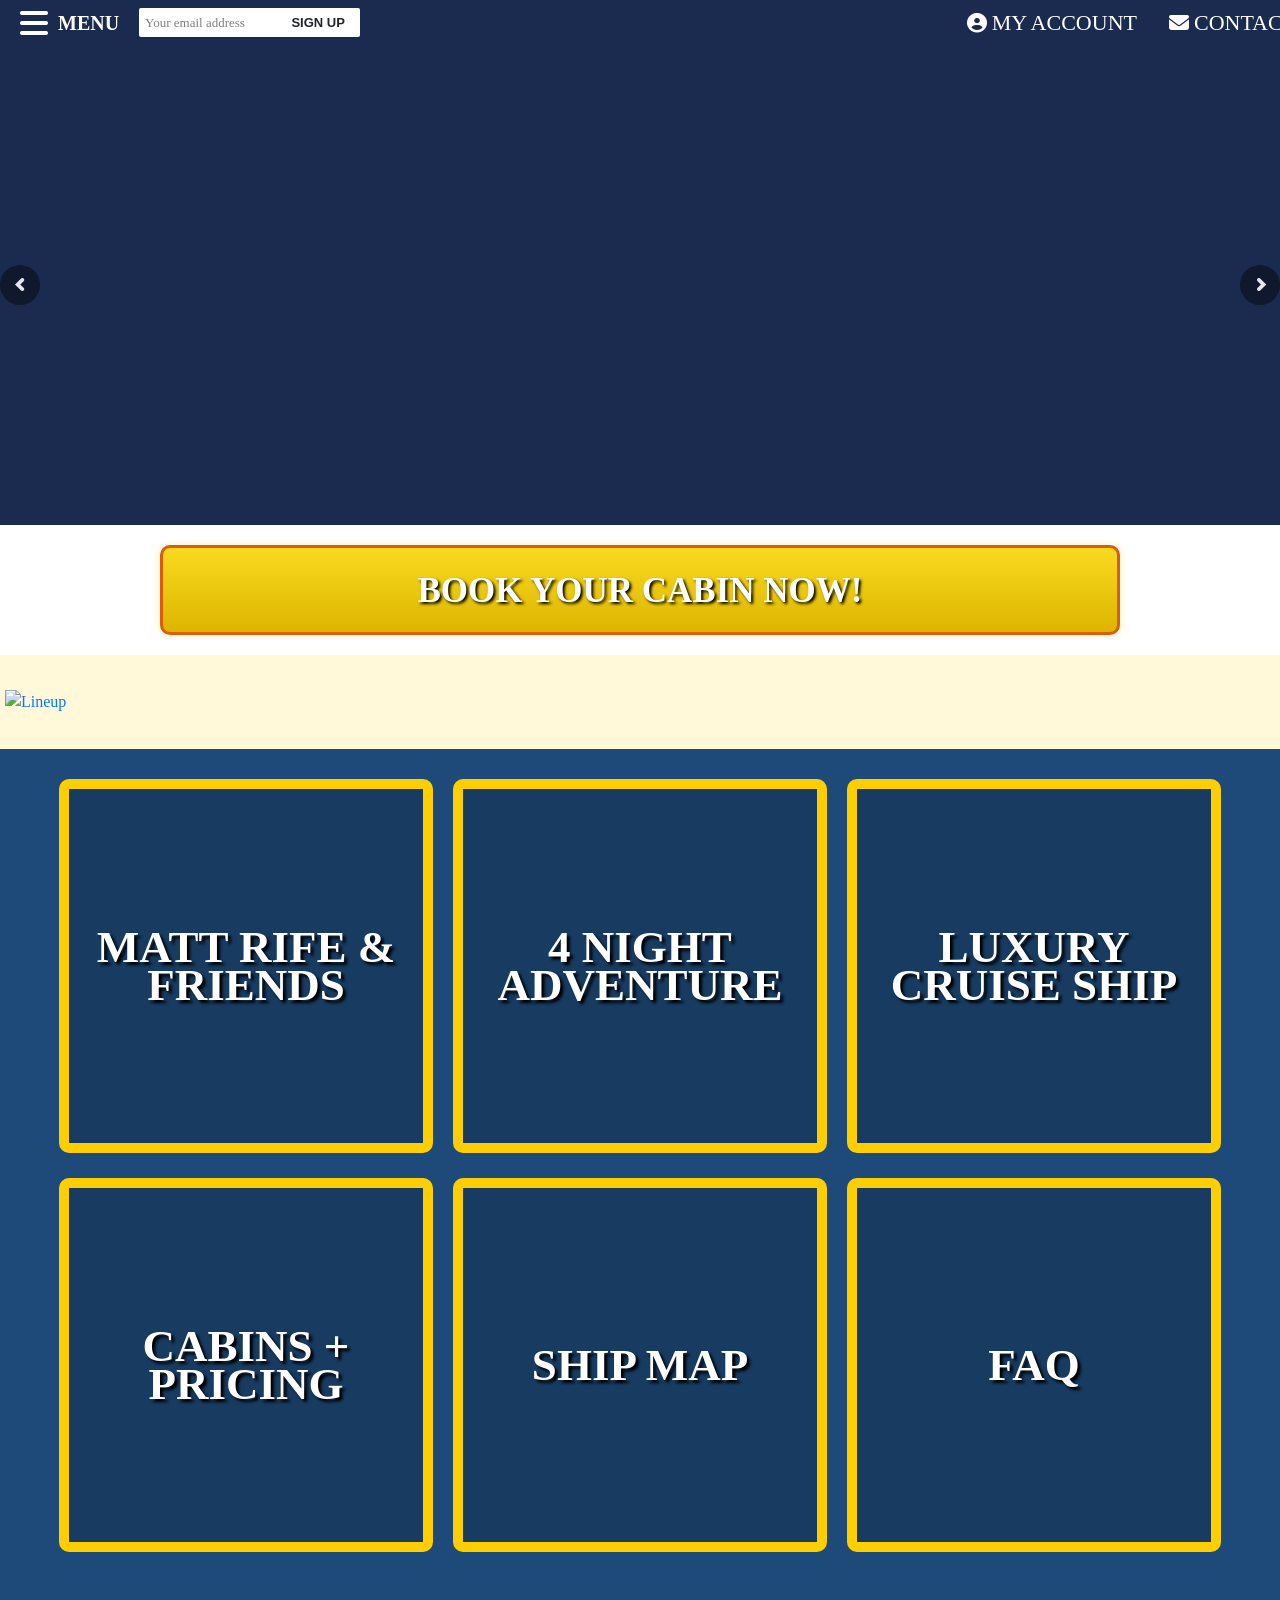
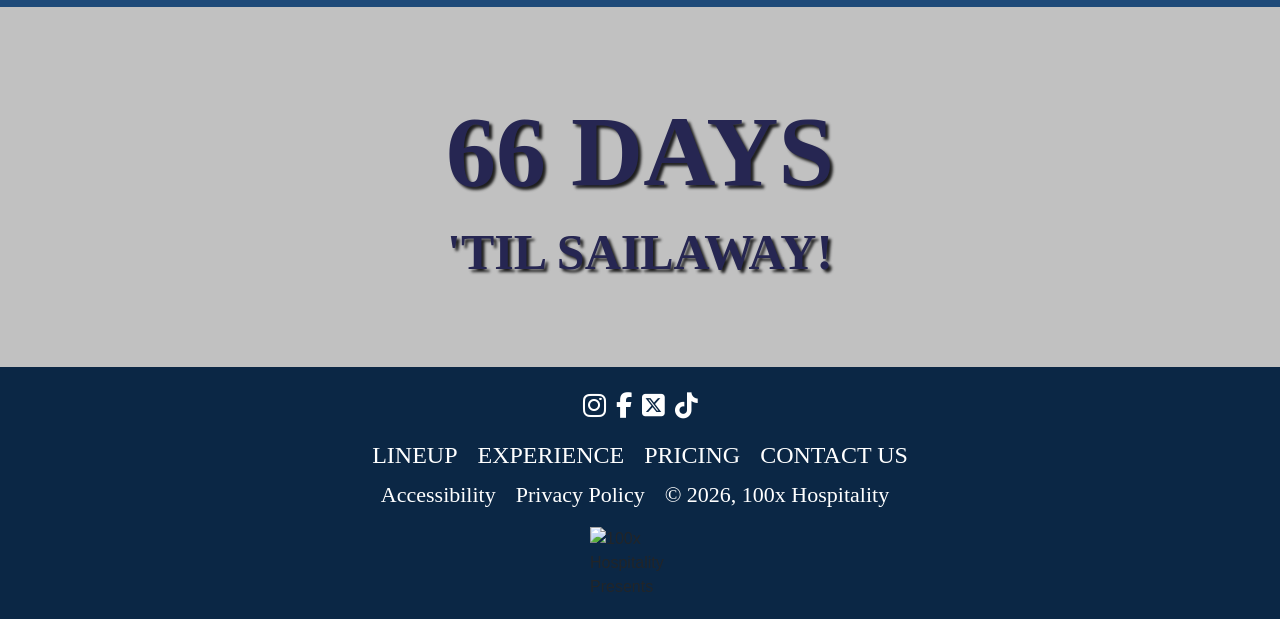
==== commit cf7d67e5: "3rd commit" ====
--- a/index.html
+++ b/index.html
@@ -299,16 +299,16 @@
 
         <ul>
           <li class="menu-item current-menu-item"><a href="index.html">Home</a></li>
-          <li class="menu-item"><a href="lineup/index.html">Lineup</a></li>
-          <li class="menu-item"><a href="experience/index.html">Experience</a></li>
-          <li class="menu-item"><a href="poesia/index.html">Cruise Ship</a></li>
-          <li class="menu-item"><a href="pricing/index.html">Pricing + Cabins</a></li>
-          <li class="menu-item"><a href="info-and-faqs/index.html">Booking Info</a></li>
-          <li class="menu-item"><a href="deck-plans/index.html">Deck Plans</a></li>
-          <li class="menu-item"><a href="yachtclub/index.html">Yacht Club</a></li>
-          <li class="menu-item"><a href="ticketed-shows/index.html">Matt's Shows</a></li>
-          <li class="menu-item"><a href="info-and-faqs/index.html">Event Info &amp; FAQs</a></li>
-          <li class="menu-item"><a target="_blank" href="https://100x-hospitality-rzlyst.myklpages.com/l/RGQhV3">Sign Up For Texts!</a></li>
+          <li class="menu-item"><a href="lineup.html">Lineup</a></li>
+          <li class="menu-item"><a href="experience.html">Experience</a></li>
+          <li class="menu-item"><a href="poesia.html">Cruise Ship</a></li>
+          <li class="menu-item"><a href="pricing.html">Pricing + Cabins</a></li>
+          <li class="menu-item"><a href="info-and-faqs.html">Booking Info</a></li>
+          <li class="menu-item"><a href="deck-plans.html">Deck Plans</a></li>
+          <li class="menu-item"><a href="yachtclub.html">Yacht Club</a></li>
+          <li class="menu-item"><a href="ticketed-shows.html">Matt's Shows</a></li>
+          <li class="menu-item"><a href="info-and-faqs.html">Event Info &amp; FAQs</a></li>
+          <li class="menu-item"><a target="_blank" href="register.html">Sign Up For Texts!</a></li>
         </ul>
 
         <div id="nav-bottom">
@@ -355,7 +355,7 @@
       <section id="fp-lineup" class="section1">
         <div class="section-background"></div>
         <div id="fp-lineup-inner">
-          <a href="lineup/index.html">
+          <a href="lineup.html">
             <img id="desktop-lineup" src="https://suiterifeondeck.com/wp-content/uploads/2026/07/srod2027-web_lineup_desktop.webp" alt="Lineup" />
             <img id="mobile-lineup" src="https://suiterifeondeck.com/wp-content/uploads/2026/07/srod2027-web_lineup_mobile.webp" alt="Lineup" />
           </a>
@@ -369,7 +369,7 @@
           <div class="row">
             <div class="col-md-4 col-sm-6 col-xs-12 grid-item cta-item">
               <div class="grid-item-inner">
-                <a href="lineup/index.html">
+                <a href="lineup.html">
                   <div class="grid-item-img img-focus" style="background-image:url('https://c9-suite-rife.s3.amazonaws.com/wp-content/uploads/2026/07/14154534/Matt_Rife_show-1024x683.webp')"></div>
                   <h3 class="grid-item-title" style="font-size:45px;">Matt Rife &amp; Friends</h3>
                   <div class="grid-item-overlay" style="opacity:0.2"></div>
@@ -379,7 +379,7 @@
 
             <div class="col-md-4 col-sm-6 col-xs-12 grid-item cta-item">
               <div class="grid-item-inner">
-                <a href="experience/index.html">
+                <a href="experience.html">
                   <div class="grid-item-img img-focus" style="background-image:url('https://c9-suite-rife.s3.amazonaws.com/wp-content/uploads/2026/07/14173858/guests_theme_7-1024x683.webp')"></div>
                   <h3 class="grid-item-title" style="font-size:45px;">4 Night Adventure</h3>
                   <div class="grid-item-overlay" style="opacity:0.2"></div>
@@ -389,7 +389,7 @@
 
             <div class="col-md-4 col-sm-6 col-xs-12 grid-item cta-item">
               <div class="grid-item-inner">
-                <a href="poesia/index.html">
+                <a href="poesia.html">
                   <div class="grid-item-img img-focus" style="background-image:url('https://c9-jam-cruise.s3.amazonaws.com/wp-content/uploads/2026/06/17180426/JC23_Experience-Ship-1024x683.webp')"></div>
                   <h3 class="grid-item-title" style="font-size:45px;">Luxury Cruise Ship</h3>
                   <div class="grid-item-overlay" style="opacity:0.2"></div>
@@ -401,7 +401,7 @@
           <div class="row">
             <div class="col-md-4 col-sm-6 col-xs-12 grid-item cta-item">
               <div class="grid-item-inner">
-                <a href="pricing/index.html">
+                <a href="pricing.html">
                   <div class="grid-item-img img-focus" style="background-image:url('https://c9-jam-cruise.s3.amazonaws.com/wp-content/uploads/2026/06/27193338/poesia-cabin-balcony-1-1024x683.webp')"></div>
                   <h3 class="grid-item-title" style="font-size:45px;">Cabins + Pricing</h3>
                   <div class="grid-item-overlay" style="opacity:0.2"></div>
@@ -411,7 +411,7 @@
 
             <div class="col-md-4 col-sm-6 col-xs-12 grid-item cta-item">
               <div class="grid-item-inner">
-                <a href="deck-plans/index.html">
+                <a href="deck-plans.html">
                   <div class="grid-item-img img-focus" style="background-image:url('https://c9-jam-cruise.s3.amazonaws.com/wp-content/uploads/2026/06/27002854/poesia_pool-deck_2b-1024x1008.webp')"></div>
                   <h3 class="grid-item-title" style="font-size:45px;">Ship Map</h3>
                   <div class="grid-item-overlay" style="opacity:0.2"></div>
@@ -421,7 +421,7 @@
 
             <div class="col-md-4 col-sm-6 col-xs-12 grid-item cta-item">
               <div class="grid-item-inner">
-                <a href="info-and-faqs/index.html">
+                <a href="info-and-faqs.html">
                   <div class="grid-item-img img-focus" style="background-image:url('https://c9-suite-rife.s3.amazonaws.com/wp-content/uploads/2026/07/14162031/guests_theme_1-1024x683.webp')"></div>
                   <h3 class="grid-item-title" style="font-size:45px;">FAQ</h3>
                   <div class="grid-item-overlay" style="opacity:0.2"></div>
@@ -438,8 +438,8 @@
         <div id="countdown-overlay"></div>
         <div class="countdown">
           <div class="countdown-inner">
-            <h1 class="countdown-start" data-time="February 10, 2027 17:00:00" style="font-size:100px;color:#ffffff;">DAYS</h1>
-            <h1 class="countdown-2nd-line" style="font-size:50px;color:#ffffff;">'TIL SAILAWAY!</h1>
+            <h1 class="countdown-start" data-time="February 10, 2027 17:00:00" style="font-size:100px;color: rgb(11, 11, 62);">DAYS</h1>
+            <h1 class="countdown-2nd-line" style="font-size:50px;color: rgb(11, 11, 62);">'TIL SAILAWAY!</h1>
           </div>
         </div>
       </section>
@@ -462,10 +462,10 @@
 
     <div id="footer-menu">
       <ul>
-        <li class="menu-item"><a href="lineup/index.html">Lineup</a></li>
-        <li class="menu-item"><a href="experience/index.html">Experience</a></li>
-        <li class="menu-item"><a href="pricing/index.html">Pricing</a></li>
-        <li class="menu-item"><a href="contact-us/index.html">Contact Us</a></li>
+        <li class="menu-item"><a href="lineup.html">Lineup</a></li>
+        <li class="menu-item"><a href="experience.html">Experience</a></li>
+        <li class="menu-item"><a href="pricing.html">Pricing</a></li>
+        <li class="menu-item"><a href="contact.html">Contact Us</a></li>
       </ul>
     </div>
 
@@ -478,7 +478,7 @@
     </div>
 
     <div id="footer-logo-optional">
-      <img src="https://c9-suite-rife.s3.amazonaws.com/wp-content/uploads/2026/07/21161252/100x-presents-white.png" alt="100x Hospitality Presents" />
+      <img src="https://c9-suite-rife.s3.amazonaws.com/wp-content/uploads/2026/07/21161252/100x-presents-white.png" alt="100x Hospitality Presents">
     </div>
 
     <div class="socials">
@@ -530,7 +530,7 @@
       <div class="button small-bttn no-resize" id="accept-gdpr">Accept</div>
     </div>
     <div id="gdpr-links">
-      <a href="privacy/index.html">More Information</a>
+      <a href="privacy.html">More Information</a>
     </div>
   </div>
 </div>
@@ -561,6 +561,4 @@
   setInterval(updateCountdown, 1000 * 60 * 60); // refresh hourly is enough for a "days" counter
 </script>
 </body>
-
-<!-- Mirrored from suiterifeondeck.com/ by HTTrack Website Copier/3.x [XR&CO'2014], Wed, 05 Aug 2026 12:54:40 GMT -->
 </html>
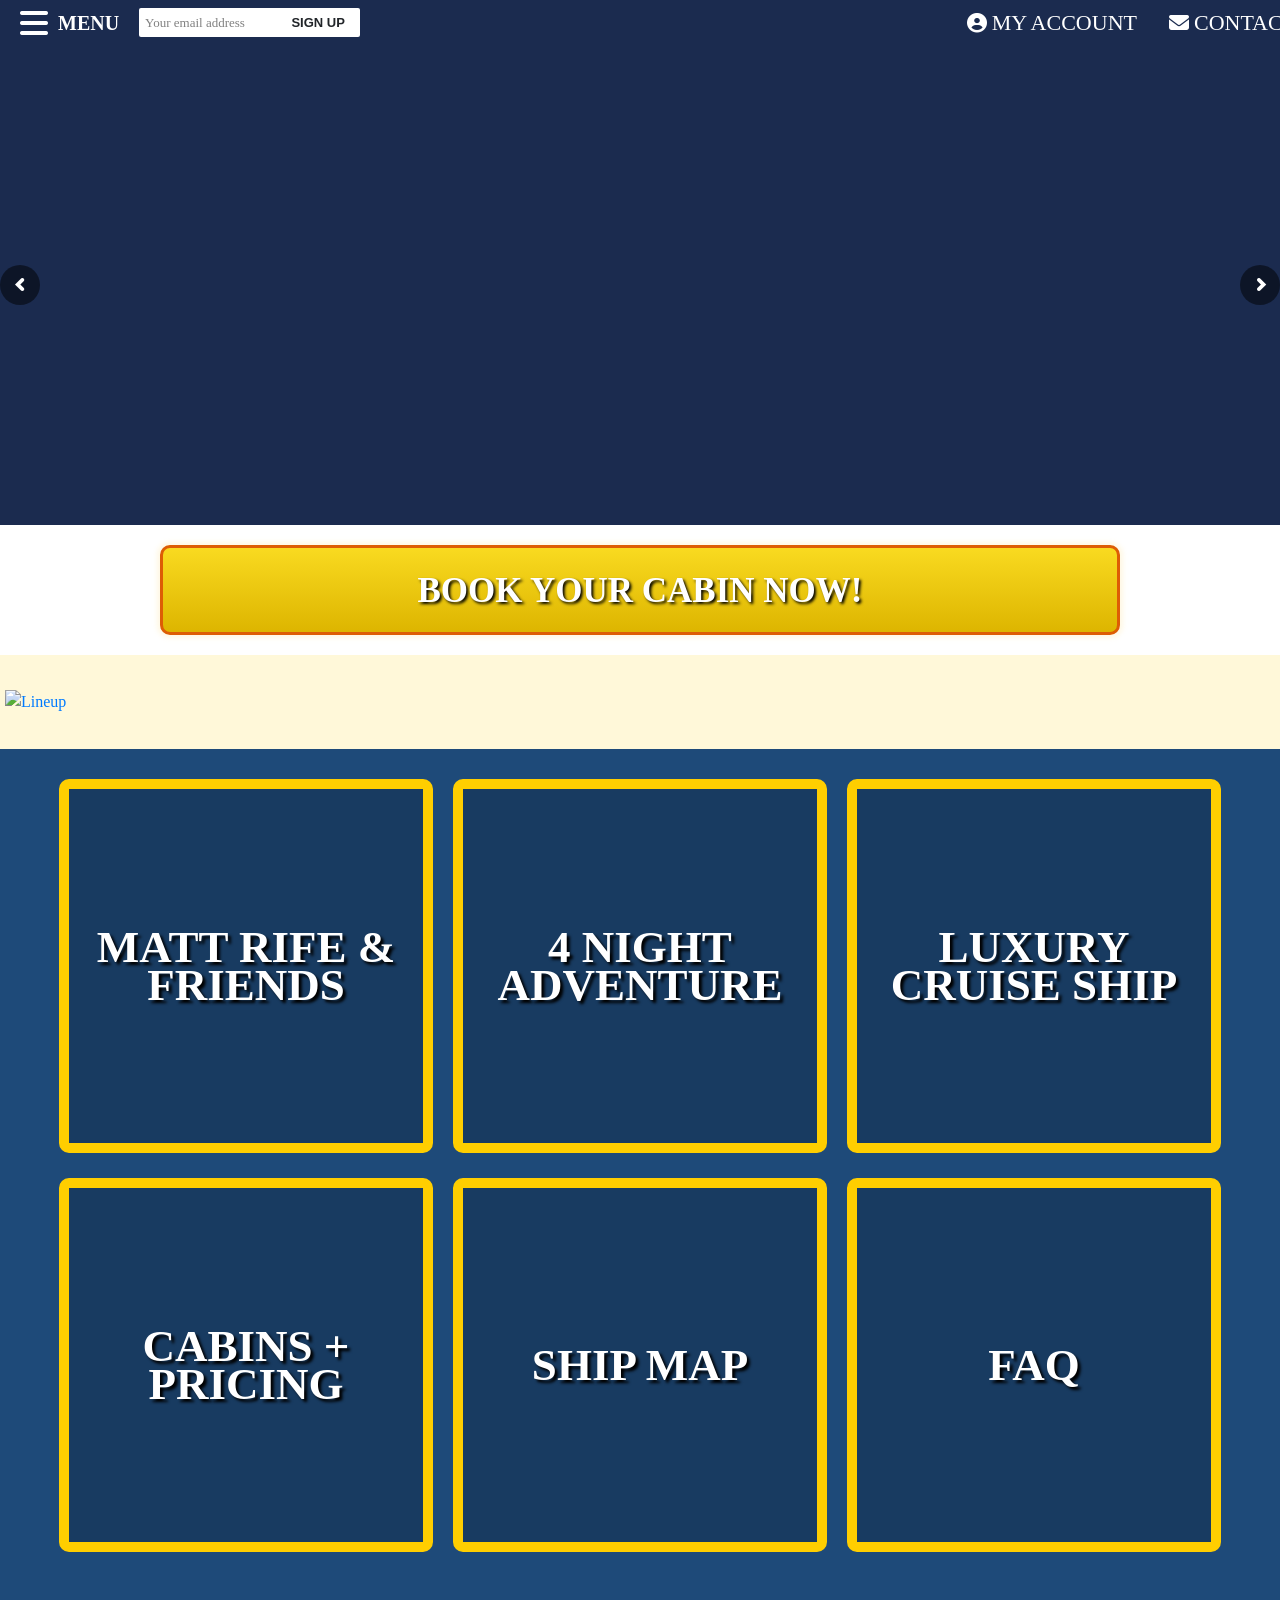
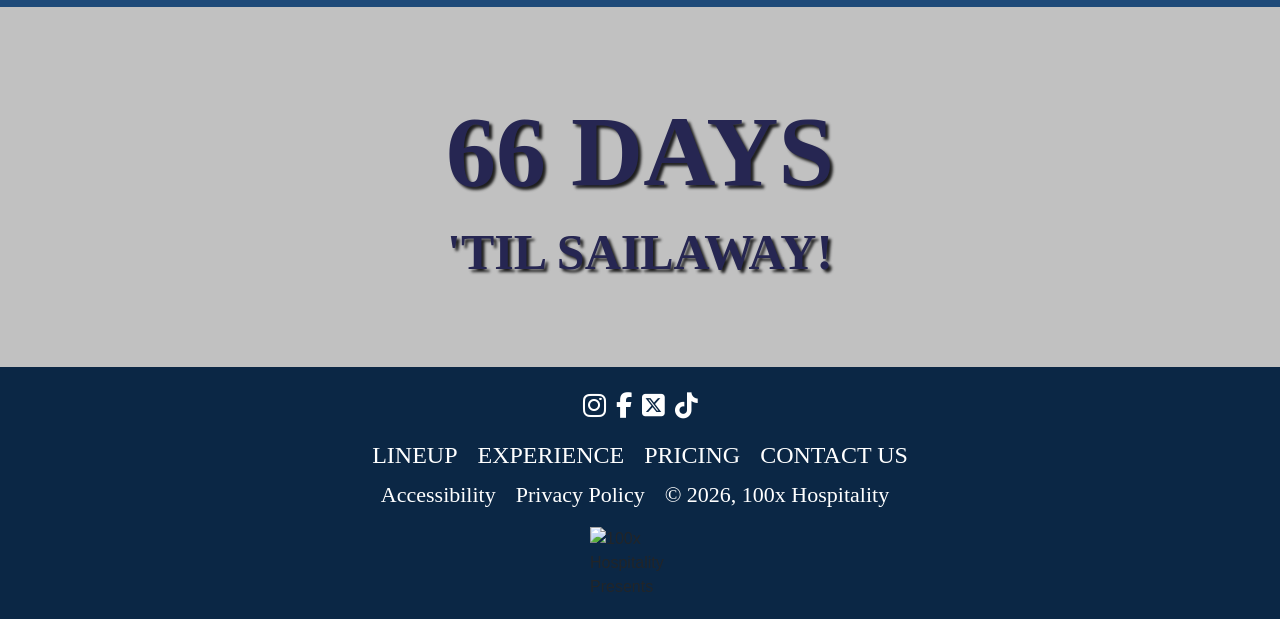
==== commit 233220ef: "3rd commit" ====
--- a/index.html
+++ b/index.html
@@ -26,6 +26,7 @@
     <link rel="stylesheet" href="assets/css/custom-styles.css">
     <link rel="stylesheet" href="assets/css/homepage.css">
     <link rel="stylesheet" href="assets/vendors/revslider.css">
+    <link rel="icon" href="assets/images/icons/favicon.png" sizes="32x32" />
 
     <!-- Sticky nav positioning (real functional CSS — kept as-is) -->
     <style>
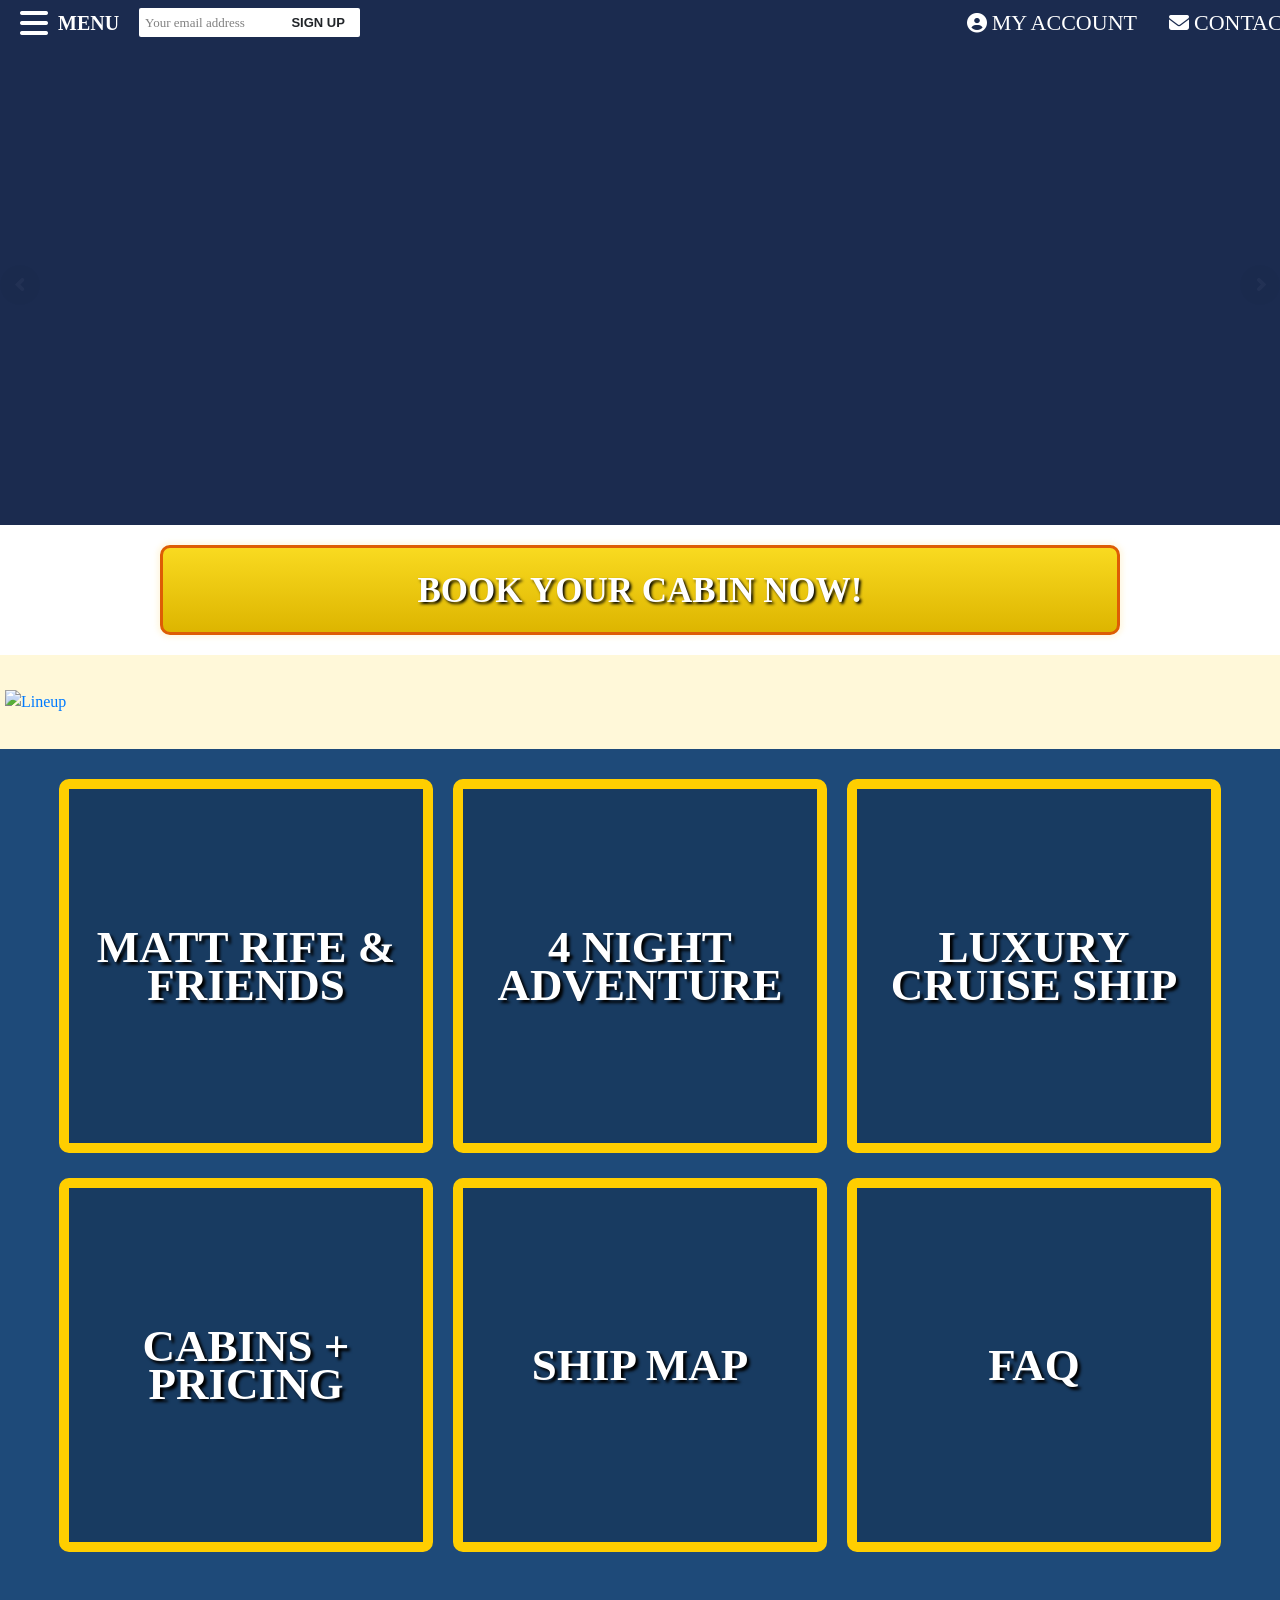
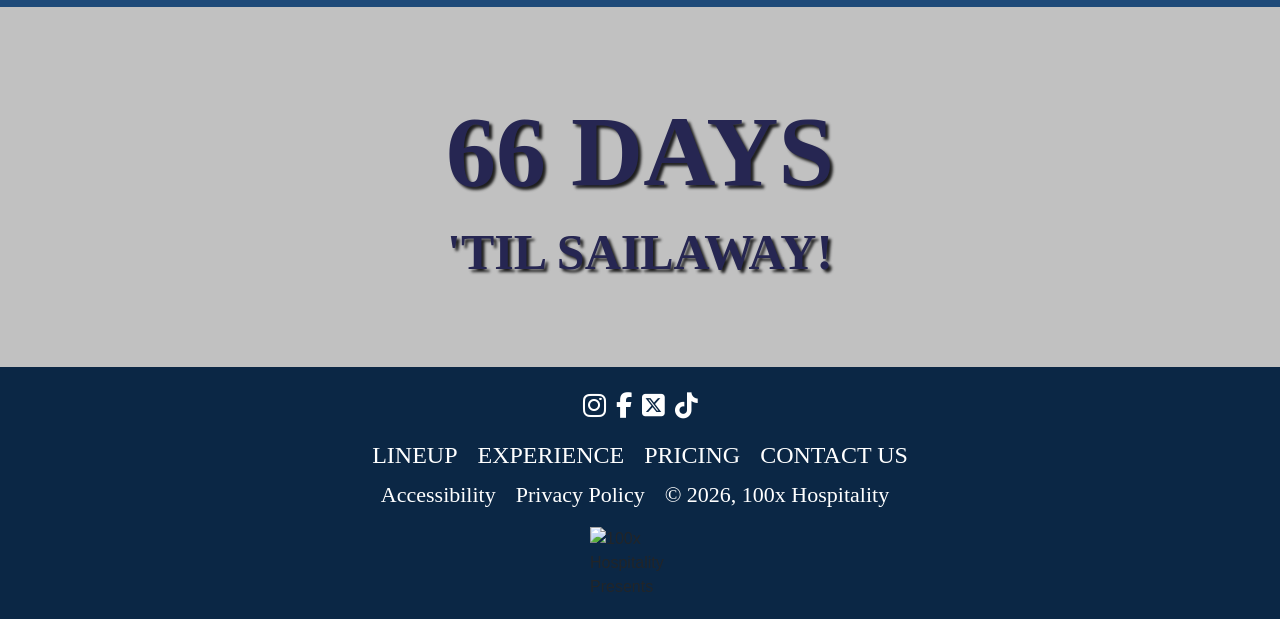
==== commit 6c78ca88: "added google meta to my head tag" ====
--- a/index.html
+++ b/index.html
@@ -8,7 +8,7 @@
   <meta http-equiv="X-UA-Compatible" content="IE=edge">
   <meta name="viewport" content="width=device-width, initial-scale=1.0">
   <meta name="description" content="Matt Rife & friends take over the high seas for a 4 night comedy cruise aboard MSC Poesia!" />
-
+  <meta name="google-site-verification" content="N88EL6UD2uNCI-GxffQ8sIvLX270KGcVbypu6eg4Vp4" />
     <!-- Fonts -->
     <link rel="preconnect" href="https://fonts.googleapis.com/">
     <link rel="preconnect" href="https://fonts.gstatic.com/" crossorigin>
--- a/assets/css/custom-styles.css
+++ b/assets/css/custom-styles.css
@@ -1,3 +1,14 @@
+html, body {
+  overflow-x: hidden;
+  max-width: 100%;
+  width: 100%;
+}
+
+img {
+  max-width: 100%;
+  height: auto;
+}
+
 .hasBackground, .section1, .section2 {
   background-size: contain;
   background-position: center; }
